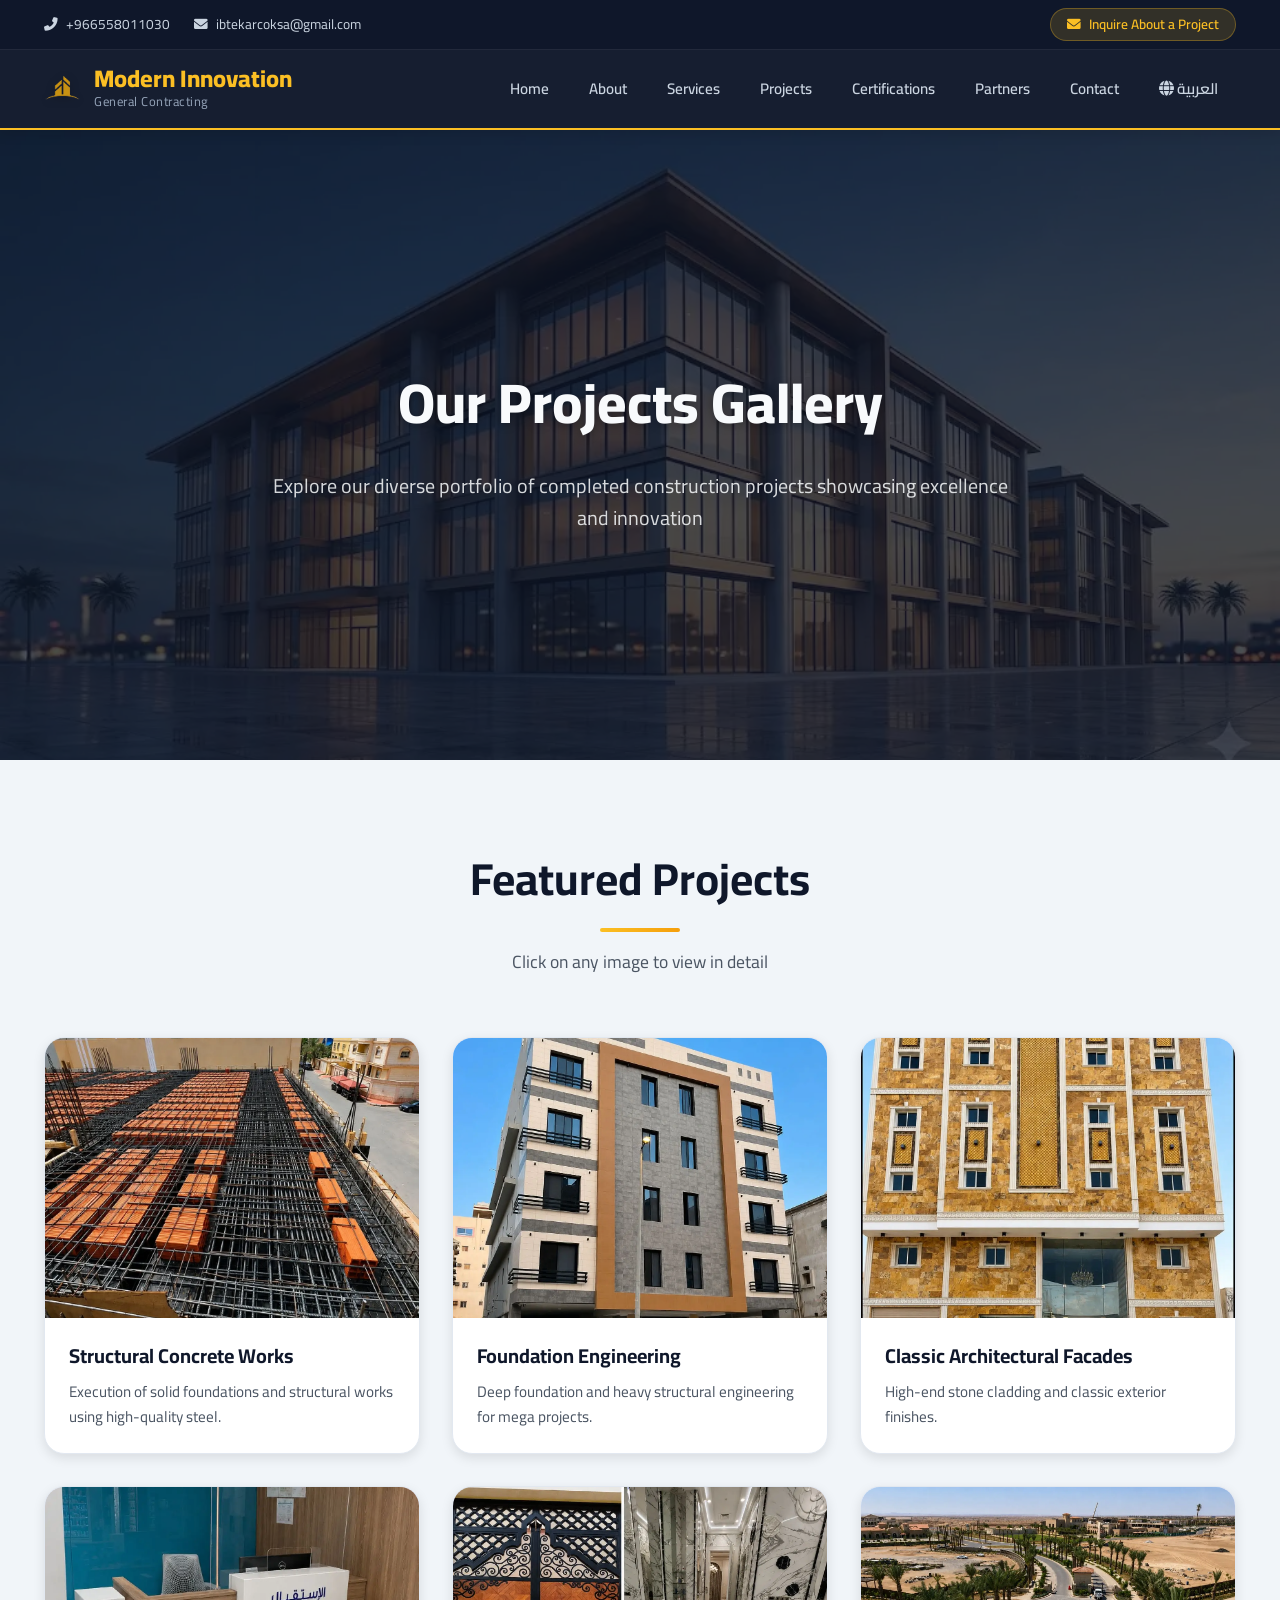
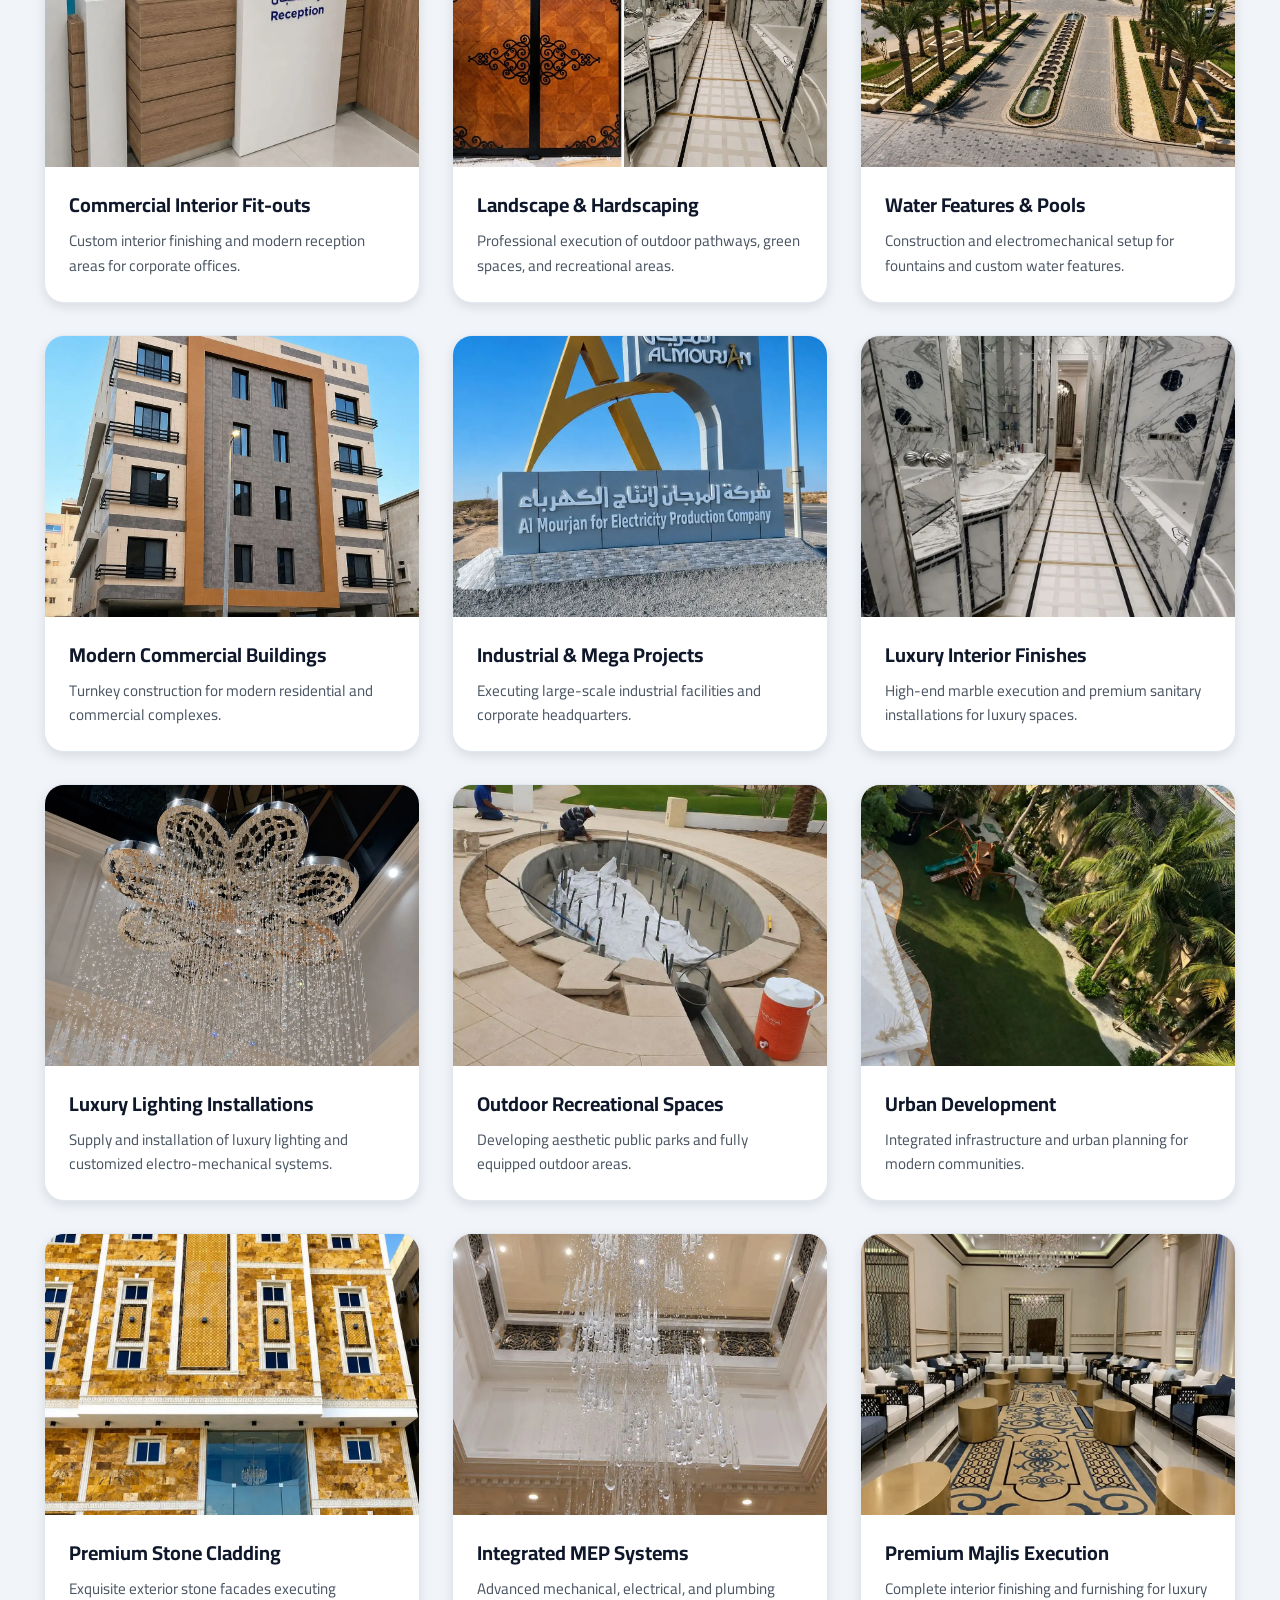
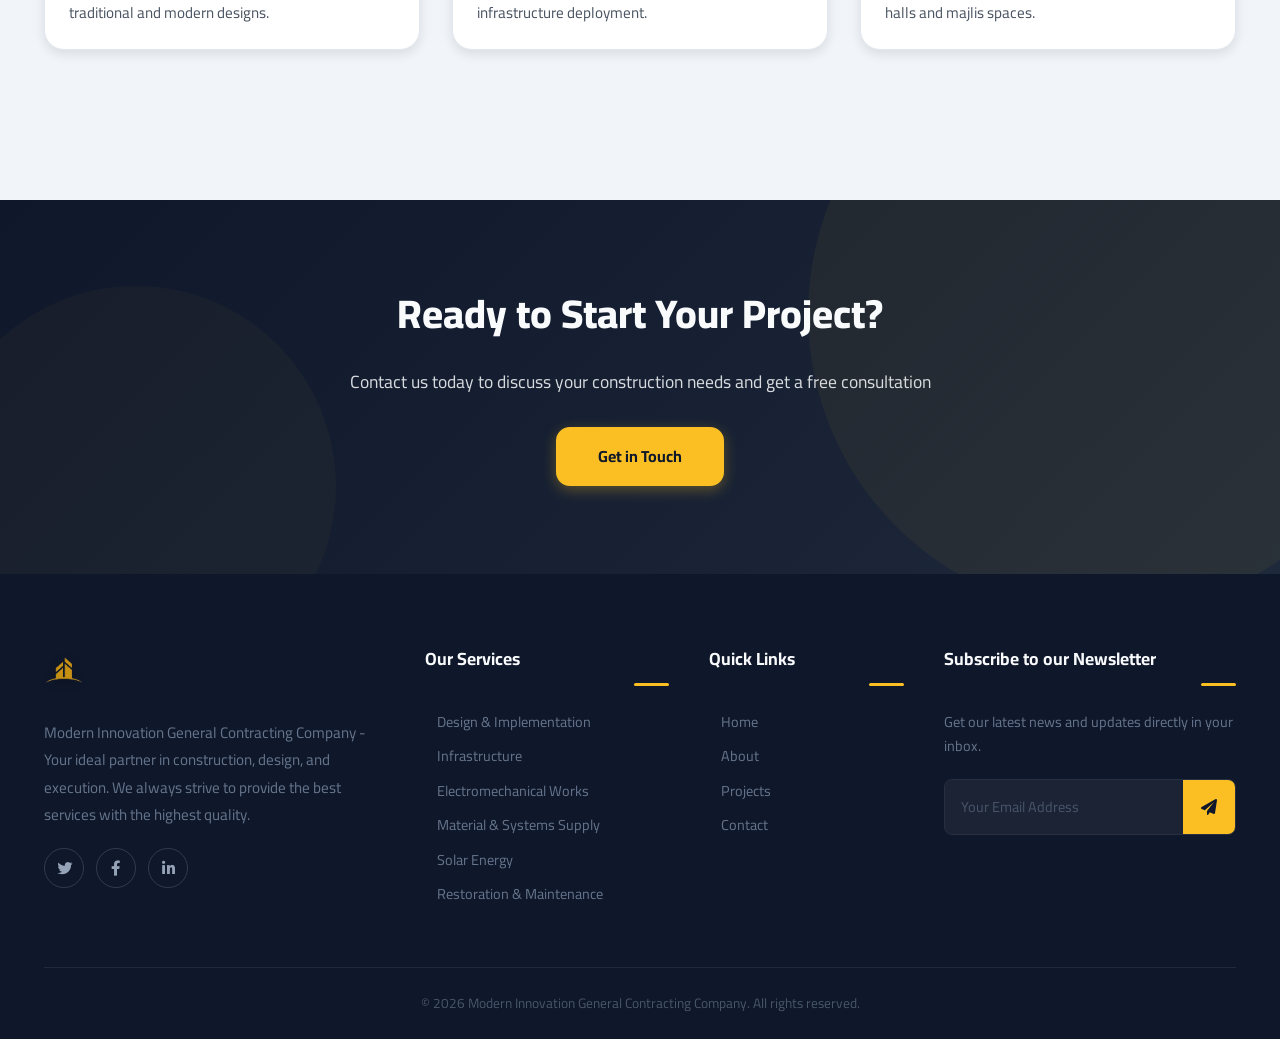
==== projects.html @ 39d802a5 "Adding new page and fixing some problems" ====
<!DOCTYPE html>
<html lang="en" dir="ltr">
<head>
    <meta charset="UTF-8">
    <meta name="viewport" content="width=device-width, initial-scale=1.0">
    <title data-i18n="projects_title">Our Projects | Modern Innovation General Contracting Company</title>
    <meta name="description" content="Explore our portfolio of completed construction projects - infrastructure, electromechanical systems, solar energy installations, and restoration work.">
    <meta name="keywords" data-i18n="projects_keywords" content="construction projects, portfolio, infrastructure projects, electromechanical works, solar installations, maintenance projects">
    
    <!-- Open Graph / Facebook -->
    <meta property="og:type" content="website">
    <meta property="og:url" content="https://innovation-sa.com/projects.html">
    <meta property="og:title" data-i18n="projects_title" content="Our Projects | Modern Innovation General Contracting Company">
    <meta property="og:description" content="Explore our portfolio of completed construction projects">
    <meta property="og:image" content="https://innovation-sa.com/Imgs/Logo.webp">

    <!-- Twitter -->
    <meta property="twitter:card" content="summary_large_image">
    <meta property="twitter:url" content="https://innovation-sa.com/projects.html">
    <meta property="twitter:title" data-i18n="projects_title" content="Our Projects | Modern Innovation General Contracting Company">
    <meta property="twitter:description" content="Explore our portfolio of completed construction projects">
    <meta property="twitter:image" content="https://innovation-sa.com/Imgs/Logo.webp">
    
    <link rel="stylesheet" href="https://cdnjs.cloudflare.com/ajax/libs/font-awesome/6.4.0/css/all.min.css" media="print" onload="this.media='all'">
    <!-- Google Fonts: Cairo -->
    <link rel="preconnect" href="https://fonts.googleapis.com">
    <link rel="preconnect" href="https://fonts.gstatic.com" crossorigin>

    <link rel="stylesheet" href="https://fonts.googleapis.com/css2?family=Cairo:wght@300;400;600;700;800;900&display=swap" media="print" onload="this.media='all'">
    <noscript><link rel="stylesheet" href="https://fonts.googleapis.com/css2?family=Cairo:wght@300;400;600;700;800;900&display=swap"></noscript>

    <link rel="preload" href="style.css" as="style">
    <link rel="stylesheet" href="style.css">

    <link rel="stylesheet" href="https://cdnjs.cloudflare.com/ajax/libs/font-awesome/6.0.0/css/all.min.css" media="print" onload="this.media='all'">
    <noscript><link rel="stylesheet" href="https://cdnjs.cloudflare.com/ajax/libs/font-awesome/6.0.0/css/all.min.css"></noscript>
</head>
<body>

    <!-- Skip to main content link -->
    <a href="#projects-gallery" class="skip-link">Skip to main content</a>

    <!-- Top Utility Bar -->
    <div class="top-bar">
        <div class="container">
            <div class="top-bar-content">
                <div class="top-bar-contact">
                    <a href="tel:+966558011030"><i class="fas fa-phone-alt"></i> <span data-i18n="phone_num">+966558011030</span></a>
                    <a href="mailto:ibtekarcoksa@gmail.com"><i class="fas fa-envelope"></i> <span data-i18n="email_addr">ibtekarcoksa@gmail.com</span></a>
                </div>
                <div class="top-bar-cta">
                    <a href="#contact"><i class="fas fa-envelope"></i> <span data-i18n="projects_inquire">Inquire About a Project</span></a>
                </div>
            </div>
        </div>
    </div>

    <!-- Main Navbar -->
    <header class="navbar" id="mainNav" role="banner">
        <div class="container">
            <div class="logo">
                <a href="index.html">
                    <img src="Imgs/Logo.webp" alt="Modern Innovation General Contracting Company Logo" class="logo-img">
                    <div class="logo-text">
                        <h2 data-i18n="logo_h2">Modern Innovation</h2>
                        <span data-i18n="logo_span">General Contracting</span>
                    </div>
                </a>
            </div>
            <nav class="nav-links" role="navigation" aria-label="Main navigation">
                <a href="index.html" data-i18n="nav_home">Home</a>
                <a href="index.html#about" data-i18n="nav_about">About</a>
                <a href="index.html#services" data-i18n="nav_services">Services</a>
                <a href="projects.html" class="active" data-i18n="nav_projects">Projects</a>
                <a href="index.html#licenses" data-i18n="nav_certs">Certifications</a>
                <a href="index.html#partners" data-i18n="nav_partners">Partners</a>
                <a href="index.html#contact" data-i18n="nav_contact">Contact</a>
                <a href="#" class="lang-switch" id="langToggle" aria-label="Switch language"><i class="fas fa-globe"></i> <span data-i18n="lang_text">العربية</span></a>
            </nav>
            <button class="mobile-menu-btn" aria-label="Toggle menu"><i class="fas fa-bars"></i></button>
        </div>
    </header>

    <main>
        <!-- Page Hero Section -->
        <section class="projects-hero">
            <div class="projects-hero-overlay"></div>
            <div class="projects-hero-content">
                <h1 data-i18n="projects_hero_h1">Our Projects Gallery</h1>
                <p data-i18n="projects_hero_p">Explore our diverse portfolio of completed construction projects showcasing excellence and innovation</p>
            </div>
        </section>

        <!-- Projects Gallery Section -->
        <section id="projects-gallery" class="projects-section section-padding">
            <div class="container">
                <div class="section-header">
                    <h2 class="section-title" data-i18n="projects_gallery_h2">Featured Projects</h2>
                    <p class="section-subtitle" data-i18n="projects_gallery_p">Click on any image to view in detail</p>
                </div>

                <!-- Projects Grid -->
                <div class="projects-gallery-grid">
                    <div class="project-card" data-project-id="1">
                        <div class="project-image-wrapper">
                            <img src="new page images/IMG-20260509-WA0007.webp" alt="Construction Project - Modern Innovation" class="gallery-image" loading="lazy">
                            <div class="project-overlay">
                                <button class="project-view-btn" aria-label="View project image" data-i18n="projects_view">
                                    <i class="fas fa-search-plus"></i> <span data-i18n="projects_view_text">View</span>
                                </button>
                            </div>
                        </div>
                        <div class="project-info">
                            <h3 data-i18n="project_1_title">Structural Concrete Works</h3>
                            <p data-i18n="project_1_desc">Execution of solid foundations and structural works using high-quality steel.</p>
                        </div>
                    </div>

                    <div class="project-card" data-project-id="2">
                        <div class="project-image-wrapper">
                            <img src="new page images/IMG-20260509-WA0012.webp" alt="Construction Project - Modern Innovation" class="gallery-image" loading="lazy">
                            <div class="project-overlay">
                                <button class="project-view-btn" aria-label="View project image" data-i18n="projects_view">
                                    <i class="fas fa-search-plus"></i> <span data-i18n="projects_view_text">View</span>
                                </button>
                            </div>
                        </div>
                        <div class="project-info">
                            <h3 data-i18n="project_2_title">Foundation Engineering</h3>
                            <p data-i18n="project_2_desc">Deep foundation and heavy structural engineering for mega projects.</p>
                        </div>
                    </div>

                    <div class="project-card" data-project-id="3">
                        <div class="project-image-wrapper">
                            <img src="new page images/IMG-20260509-WA0023.webp" alt="Construction Project - Modern Innovation" class="gallery-image" loading="lazy">
                            <div class="project-overlay">
                                <button class="project-view-btn" aria-label="View project image" data-i18n="projects_view">
                                    <i class="fas fa-search-plus"></i> <span data-i18n="projects_view_text">View</span>
                                </button>
                            </div>
                        </div>
                        <div class="project-info">
                            <h3 data-i18n="project_3_title">Classic Architectural Facades</h3>
                            <p data-i18n="project_3_desc">High-end stone cladding and classic exterior finishes.</p>
                        </div>
                    </div>

                    <div class="project-card" data-project-id="4">
                        <div class="project-image-wrapper">
                            <img src="new page images/IMG-20260509-WA0037.webp" alt="Construction Project - Modern Innovation" class="gallery-image" loading="lazy">
                            <div class="project-overlay">
                                <button class="project-view-btn" aria-label="View project image" data-i18n="projects_view">
                                    <i class="fas fa-search-plus"></i> <span data-i18n="projects_view_text">View</span>
                                </button>
                            </div>
                        </div>
                        <div class="project-info">
                            <h3 data-i18n="project_4_title">Commercial Interior Fit-outs</h3>
                            <p data-i18n="project_4_desc">Custom interior finishing and modern reception areas for corporate offices.</p>
                        </div>
                    </div>

                    <div class="project-card" data-project-id="5">
                        <div class="project-image-wrapper">
                            <img src="new page images/IMG-20260509-WA0045.webp" alt="Construction Project - Modern Innovation" class="gallery-image" loading="lazy">
                            <div class="project-overlay">
                                <button class="project-view-btn" aria-label="View project image" data-i18n="projects_view">
                                    <i class="fas fa-search-plus"></i> <span data-i18n="projects_view_text">View</span>
                                </button>
                            </div>
                        </div>
                        <div class="project-info">
                            <h3 data-i18n="project_5_title">Landscape & Hardscaping</h3>
                            <p data-i18n="project_5_desc">Professional execution of outdoor pathways, green spaces, and recreational areas.</p>
                        </div>
                    </div>

                    <div class="project-card" data-project-id="6">
                        <div class="project-image-wrapper">
                            <img src="new page images/IMG-20260509-WA0046.webp" alt="Construction Project - Modern Innovation" class="gallery-image" loading="lazy">
                            <div class="project-overlay">
                                <button class="project-view-btn" aria-label="View project image" data-i18n="projects_view">
                                    <i class="fas fa-search-plus"></i> <span data-i18n="projects_view_text">View</span>
                                </button>
                            </div>
                        </div>
                        <div class="project-info">
                            <h3 data-i18n="project_6_title">Water Features & Pools</h3>
                            <p data-i18n="project_6_desc">Construction and electromechanical setup for fountains and custom water features.</p>
                        </div>
                    </div>

                    <div class="project-card" data-project-id="7">
                        <div class="project-image-wrapper">
                            <img src="new page images/IMG-20260509-WA0049.webp" alt="Construction Project - Modern Innovation" class="gallery-image" loading="lazy">
                            <div class="project-overlay">
                                <button class="project-view-btn" aria-label="View project image" data-i18n="projects_view">
                                    <i class="fas fa-search-plus"></i> <span data-i18n="projects_view_text">View</span>
                                </button>
                            </div>
                        </div>
                        <div class="project-info">
                            <h3 data-i18n="project_7_title">Modern Commercial Buildings</h3>
                            <p data-i18n="project_7_desc">Turnkey construction for modern residential and commercial complexes.</p>
                        </div>
                    </div>

                    <div class="project-card" data-project-id="8">
                        <div class="project-image-wrapper">
                            <img src="new page images/IMG-20260509-WA0051.webp" alt="Construction Project - Modern Innovation" class="gallery-image" loading="lazy">
                            <div class="project-overlay">
                                <button class="project-view-btn" aria-label="View project image" data-i18n="projects_view">
                                    <i class="fas fa-search-plus"></i> <span data-i18n="projects_view_text">View</span>
                                </button>
                            </div>
                        </div>
                        <div class="project-info">
                            <h3 data-i18n="project_8_title">Industrial & Mega Projects</h3>
                            <p data-i18n="project_8_desc">Executing large-scale industrial facilities and corporate headquarters.</p>
                        </div>
                    </div>

                    <div class="project-card" data-project-id="9">
                        <div class="project-image-wrapper">
                            <img src="new page images/IMG-20260509-WA0052.webp" alt="Construction Project - Modern Innovation" class="gallery-image" loading="lazy">
                            <div class="project-overlay">
                                <button class="project-view-btn" aria-label="View project image" data-i18n="projects_view">
                                    <i class="fas fa-search-plus"></i> <span data-i18n="projects_view_text">View</span>
                                </button>
                            </div>
                        </div>
                        <div class="project-info">
                            <h3 data-i18n="project_9_title">Luxury Interior Finishes</h3>
                            <p data-i18n="project_9_desc">High-end marble execution and premium sanitary installations for luxury spaces.</p>
                        </div>
                    </div>

                    <div class="project-card" data-project-id="10">
                        <div class="project-image-wrapper">
                            <img src="new page images/IMG-20260509-WA0061.webp" alt="Construction Project - Modern Innovation" class="gallery-image" loading="lazy">
                            <div class="project-overlay">
                                <button class="project-view-btn" aria-label="View project image" data-i18n="projects_view">
                                    <i class="fas fa-search-plus"></i> <span data-i18n="projects_view_text">View</span>
                                </button>
                            </div>
                        </div>
                        <div class="project-info">
                            <h3 data-i18n="project_10_title">Luxury Lighting Installations</h3>
                            <p data-i18n="project_10_desc">Supply and installation of luxury lighting and customized electro-mechanical systems.</p>
                        </div>
                    </div>

                    <div class="project-card" data-project-id="11">
                        <div class="project-image-wrapper">
                            <img src="new page images/IMG-20260509-WA0069.webp" alt="Construction Project - Modern Innovation" class="gallery-image" loading="lazy">
                            <div class="project-overlay">
                                <button class="project-view-btn" aria-label="View project image" data-i18n="projects_view">
                                    <i class="fas fa-search-plus"></i> <span data-i18n="projects_view_text">View</span>
                                </button>
                            </div>
                        </div>
                        <div class="project-info">
                            <h3 data-i18n="project_11_title">Outdoor Recreational Spaces</h3>
                            <p data-i18n="project_11_desc">Developing aesthetic public parks and fully equipped outdoor areas.</p>
                        </div>
                    </div>

                    <div class="project-card" data-project-id="12">
                        <div class="project-image-wrapper">
                            <img src="new page images/IMG-20260509-WA0072.webp" alt="Construction Project - Modern Innovation" class="gallery-image" loading="lazy">
                            <div class="project-overlay">
                                <button class="project-view-btn" aria-label="View project image" data-i18n="projects_view">
                                    <i class="fas fa-search-plus"></i> <span data-i18n="projects_view_text">View</span>
                                </button>
                            </div>
                        </div>
                        <div class="project-info">
                            <h3 data-i18n="project_12_title">Urban Development</h3>
                            <p data-i18n="project_12_desc">Integrated infrastructure and urban planning for modern communities.</p>
                        </div>
                    </div>

                    <div class="project-card" data-project-id="13">
                        <div class="project-image-wrapper">
                            <img src="new page images/IMG-20260509-WA0077.webp" alt="Construction Project - Modern Innovation" class="gallery-image" loading="lazy">
                            <div class="project-overlay">
                                <button class="project-view-btn" aria-label="View project image" data-i18n="projects_view">
                                    <i class="fas fa-search-plus"></i> <span data-i18n="projects_view_text">View</span>
                                </button>
                            </div>
                        </div>
                        <div class="project-info">
                            <h3 data-i18n="project_13_title">Premium Stone Cladding</h3>
                            <p data-i18n="project_13_desc">Exquisite exterior stone facades executing traditional and modern designs.</p>
                        </div>
                    </div>

                    <div class="project-card" data-project-id="14">
                        <div class="project-image-wrapper">
                            <img src="new page images/IMG-20260509-WA0078.webp" alt="Construction Project - Modern Innovation" class="gallery-image" loading="lazy">
                            <div class="project-overlay">
                                <button class="project-view-btn" aria-label="View project image" data-i18n="projects_view">
                                    <i class="fas fa-search-plus"></i> <span data-i18n="projects_view_text">View</span>
                                </button>
                            </div>
                        </div>
                        <div class="project-info">
                            <h3 data-i18n="project_14_title">Integrated MEP Systems</h3>
                            <p data-i18n="project_14_desc">Advanced mechanical, electrical, and plumbing infrastructure deployment.</p>
                        </div>
                    </div>

                    <div class="project-card" data-project-id="15">
                        <div class="project-image-wrapper">
                            <img src="new page images/IMG-20260509-WA0080.webp" alt="Construction Project - Modern Innovation" class="gallery-image" loading="lazy">
                            <div class="project-overlay">
                                <button class="project-view-btn" aria-label="View project image" data-i18n="projects_view">
                                    <i class="fas fa-search-plus"></i> <span data-i18n="projects_view_text">View</span>
                                </button>
                            </div>
                        </div>
                        <div class="project-info">
                            <h3 data-i18n="project_15_title">Premium Majlis Execution</h3>
                            <p data-i18n="project_15_desc">Complete interior finishing and furnishing for luxury halls and majlis spaces.</p>
                        </div>
                    </div>
                </div>
            </div>
        </section>

        <!-- CTA Section -->
        <section class="projects-cta section-padding">
            <div class="container">
                <div class="cta-content">
                    <h2 data-i18n="projects_cta_h2">Ready to Start Your Project?</h2>
                    <p data-i18n="projects_cta_p">Contact us today to discuss your construction needs and get a free consultation</p>
                    <a href="index.html#contact" class="btn btn-primary" data-i18n="projects_cta_btn">Get in Touch</a>
                </div>
            </div>
        </section>
    </main>

    <!-- Footer -->
    <footer class="main-footer" role="contentinfo">
        <div class="container">
            <div class="footer-grid">
                <div class="footer-brand">
                    <div class="footer-logo">
                        <img src="Imgs/Logo.webp" alt="Modern Innovation General Contracting Company Logo" class="footer-logo-img">
                    </div>
                    <p data-i18n="foot_p1">Modern Innovation General Contracting Company - Your ideal partner in construction, design, and execution. We always strive to provide the best services with the highest quality.</p>
                    <div class="footer-social">
                        <a href="#" aria-label="Twitter"><i class="fab fa-twitter"></i></a>
                        <a href="#" aria-label="Facebook"><i class="fab fa-facebook-f"></i></a>
                        <a href="#" aria-label="LinkedIn"><i class="fab fa-linkedin-in"></i></a>
                    </div>
                </div>
                <div class="footer-links-col">
                    <h2 data-i18n="foot_h4_serv">Our Services</h2>
                    <ul>
                        <li><a href="index.html#services" data-i18n="foot_serv_1">Design & Implementation</a></li>
                        <li><a href="index.html#services" data-i18n="foot_serv_2">Infrastructure</a></li>
                        <li><a href="index.html#services" data-i18n="foot_serv_3">Electromechanical Works</a></li>
                        <li><a href="index.html#services" data-i18n="foot_serv_4">Material & Systems Supply</a></li>
                        <li><a href="index.html#services" data-i18n="foot_serv_5">Solar Energy</a></li>
                        <li><a href="index.html#services" data-i18n="foot_serv_6">Restoration & Maintenance</a></li>
                    </ul>
                </div>
                <div class="footer-links-col">
                    <h2 data-i18n="foot_h4_quick">Quick Links</h2>
                    <ul>
                        <li><a href="index.html" data-i18n="nav_home">Home</a></li>
                        <li><a href="index.html#about" data-i18n="nav_about">About</a></li>
                        <li><a href="projects.html" data-i18n="nav_projects">Projects</a></li>
                        <li><a href="index.html#contact" data-i18n="nav_contact">Contact</a></li>
                    </ul>
                </div>
                <div class="footer-newsletter">
                    <h2 data-i18n="foot_news_h4">Subscribe to our Newsletter</h2>
                    <p data-i18n="foot_news_p">Get our latest news and updates directly in your inbox.</p>
                    <form class="newsletter-form" onsubmit="event.preventDefault();">
                        <input type="email" placeholder="Your Email Address" required data-i18n-placeholder="foot_news_ph">
                        <button type="submit" aria-label="Subscribe to newsletter" data-i18n-aria-label="aria_newsletter"><i class="fas fa-paper-plane"></i></button>
                    </form>
                </div>
            </div>
            <div class="footer-bottom">
                <p data-i18n="foot_bot">© 2026 Modern Innovation General Contracting Company. All rights reserved.</p>
            </div>
        </div>
    </footer>

    <!-- Projects Lightbox Modal -->
    <div class="projects-lightbox" id="projectsLightbox" role="dialog" aria-labelledby="lightboxTitle" aria-hidden="true">
        <div class="lightbox-overlay"></div>
        <div class="lightbox-content">
            <button class="lightbox-close" aria-label="Close image lightbox"><i class="fas fa-times"></i></button>
            <div class="lightbox-image-wrapper">
                <img src="" alt="" id="lightboxImage">
            </div>
            <div class="lightbox-info">
                <h3 id="lightboxTitle"></h3>
                <p id="lightboxDesc"></p>
            </div>
            <div class="lightbox-nav">
                <button class="lightbox-prev" aria-label="Previous image"><i class="fas fa-chevron-left"></i></button>
                <span class="lightbox-counter"><span id="currentImageNum">1</span> / <span id="totalImages">15</span></span>
                <button class="lightbox-next" aria-label="Next image"><i class="fas fa-chevron-right"></i></button>
            </div>
        </div>
    </div>

    <!-- Scripts -->
    <script src="translations.js" defer></script>
    <script src="script.js" defer></script>
    <script>
        // Projects Lightbox Functionality
        class ProjectsLightbox {
            constructor() {
                this.lightbox = document.getElementById('projectsLightbox');
                this.closeBtn = this.lightbox.querySelector('.lightbox-close');
                this.overlay = this.lightbox.querySelector('.lightbox-overlay');
                this.prevBtn = this.lightbox.querySelector('.lightbox-prev');
                this.nextBtn = this.lightbox.querySelector('.lightbox-next');
                this.lightboxImage = document.getElementById('lightboxImage');
                this.lightboxTitle = document.getElementById('lightboxTitle');
                this.lightboxDesc = document.getElementById('lightboxDesc');
                this.currentImageNum = document.getElementById('currentImageNum');
                this.totalImages = document.getElementById('totalImages');
                this.projectCards = document.querySelectorAll('.project-card');
                
                this.currentIndex = 0;
                this.images = [];
                
                this.init();
            }

            init() {
                // Extract image data from project cards
                this.projectCards.forEach((card, index) => {
                    const img = card.querySelector('.gallery-image');
                    const title = card.querySelector('.project-info h3');
                    const desc = card.querySelector('.project-info p');
                    
                    this.images.push({
                        src: img.src,
                        alt: img.alt,
                        titleEl: title,
                        descEl: desc
                    });

                    // Add click event to image button
                    const viewBtn = card.querySelector('.project-view-btn');
                    viewBtn.addEventListener('click', () => this.openLightbox(index));
                });

                // Update total images count
                this.totalImages.textContent = this.images.length;

                // Event listeners
                this.closeBtn.addEventListener('click', () => this.closeLightbox());
                this.overlay.addEventListener('click', () => this.closeLightbox());
                this.prevBtn.addEventListener('click', () => this.previousImage());
                this.nextBtn.addEventListener('click', () => this.nextImage());

                // Keyboard navigation
                document.addEventListener('keydown', (e) => {
                    if (this.lightbox.getAttribute('aria-hidden') === 'false') {
                        if (e.key === 'ArrowLeft') this.previousImage();
                        if (e.key === 'ArrowRight') this.nextImage();
                        if (e.key === 'Escape') this.closeLightbox();
                    }
                });
            }

            openLightbox(index) {
                this.currentIndex = index;
                this.displayImage();
                this.lightbox.setAttribute('aria-hidden', 'false');
                document.body.style.overflow = 'hidden';
                this.lightbox.classList.add('active');
            }

            closeLightbox() {
                this.lightbox.setAttribute('aria-hidden', 'true');
                document.body.style.overflow = '';
                this.lightbox.classList.remove('active');
            }

            displayImage() {
                const image = this.images[this.currentIndex];
                this.lightboxImage.src = image.src;
                this.lightboxImage.alt = image.alt;
                this.lightboxTitle.textContent = image.titleEl ? image.titleEl.textContent : 'Project';
                this.lightboxDesc.textContent = image.descEl ? image.descEl.textContent : '';
                this.currentImageNum.textContent = this.currentIndex + 1;
            }

            nextImage() {
                this.currentIndex = (this.currentIndex + 1) % this.images.length;
                this.displayImage();
            }

            previousImage() {
                this.currentIndex = (this.currentIndex - 1 + this.images.length) % this.images.length;
                this.displayImage();
            }
        }

        // Initialize lightbox when DOM is ready
        document.addEventListener('DOMContentLoaded', () => {
            new ProjectsLightbox();
        });
    </script>
</body>
</html>
---- style.css ----
/* ============================================
   VARIABLES & DESIGN TOKENS
   ============================================ */
:root {
    --primary-color: #0f172a;
    --primary-light: #1e293b;
    --primary-mid: #162040;
    --accent-color: #fbbf24;
    --accent-dark: #f59e0b;
    --accent-glow: rgba(251, 191, 36, 0.3);
    --text-dark: #334155;
    --text-light: #f8fafc;
    --text-muted: #4b5563;
    --bg-light: #f1f5f9;
    --bg-white: #ffffff;
    --border-color: #e2e8f0;
    --shadow-sm: 0 1px 3px rgba(0,0,0,0.08);
    --shadow-md: 0 4px 12px rgba(0,0,0,0.1);
    --shadow-lg: 0 12px 30px rgba(0,0,0,0.12);
    --shadow-xl: 0 20px 50px rgba(0,0,0,0.15);
    --transition: all 0.2s cubic-bezier(0.4, 0, 0.2, 1);
    --radius-sm: 8px;
    --radius-md: 14px;
    --radius-lg: 20px;
    --radius-full: 50%;
}

/* ============================================
   ACCESSIBILITY
   ============================================ */
.skip-link {
    position: absolute;
    top: -40px;
    left: 6px;
    background: var(--primary-color);
    color: var(--text-light);
    padding: 8px 16px;
    text-decoration: none;
    border-radius: var(--radius-sm);
    z-index: 1000;
    font-weight: 600;
    transition: var(--transition);
}

.skip-link:focus {
    top: 6px;
    outline: 2px solid var(--accent-color);
    outline-offset: 2px;
}

/* ============================================
   ANIMATIONS
   ============================================ */
@keyframes fadeInDown {
    from { opacity: 0; transform: translateY(-25px); }
    to { opacity: 1; transform: translateY(0); }
}
@keyframes fadeInUp {
    from { opacity: 0; transform: translateY(30px); }
    to { opacity: 1; transform: translateY(0); }
}
@keyframes fadeIn {
    from { opacity: 0; }
    to { opacity: 1; }
}
@keyframes slideInRight {
    from { opacity: 0; transform: translateX(-30px); }
    to { opacity: 1; transform: translateX(0); }
}
@keyframes scaleIn {
    from { opacity: 0; transform: scale(0.9); }
    to { opacity: 1; transform: scale(1); }
}
@keyframes shimmer {
    0% { background-position: -200% 0; }
    100% { background-position: 200% 0; }
}
@keyframes float {
    0%, 100% { transform: translateY(0px); }
    50% { transform: translateY(-8px); }
}

/* ============================================
   RESET & BASE
   ============================================ */
* {
    margin: 0;
    padding: 0;
    box-sizing: border-box;
    font-family: 'Cairo binding', 'Cairo', 'Segoe UI', Tahoma, sans-serif;
}

html {
    scroll-behavior: smooth;
}

body {
    background-color: var(--bg-light);
    color: var(--text-dark);
    overflow-x: hidden;
    line-height: 1.7;
}

.container {
    max-width: 1240px;
    margin: 0 auto;
    padding: 0 24px;
}

img	{
    max-width:     100%;
    height: auto;
    display: block;
}

.visually-hidden {
    position: absolute;
    width: 1px;
    height: 1px;
    padding: 0;
    margin: -1px;
    overflow: hidden;
    clip: rect(0, 0, 0, 0);
    white-space: nowrap;
    border: 0;
}

main {
    display: block;
    width: 100%;
}

/* ============================================
   TOP UTILITY BAR
   ============================================ */
.top-bar {
    background: var(--primary-color);
    color: var(--text-light);
    padding: 8px 0;
    font-size: 0.85rem;
    border-bottom: 1px solid rgba(255,255,255,0.08);
    position: relative;
    z-index: 1001;
}

.top-bar-content {
    display: flex;
    justify-content: space-between;
    align-items: center;
}

.top-bar-contact {
    display: flex;
    gap: 24px;
}

[dir="rtl"] .top-bar-contact {
    flex-direction: row-reverse;
}

.top-bar-contact a,
.top-bar-cta a {
    color: #cbd5e1;
    text-decoration: none;
    transition: var(--transition);
    display: flex;
    align-items: center;
    gap: 8px;
}

.top-bar-contact a:hover,
.top-bar-cta a:hover {
    color: var(--accent-color);
}

.top-bar-cta a {
    background: rgba(251, 191, 36, 0.15);
    padding: 4px 16px;
    border-radius: 20px;
    border: 1px solid rgba(251, 191, 36, 0.3);
    font-weight: 600;
    color: var(--accent-color);
}

.top-bar-cta a:hover {
    background: rgba(251, 191, 36, 0.25);
}

/* ============================================
   NAVBAR
   ============================================ */
.navbar {
    background-color: rgba(15, 23, 42, 0.97);
    backdrop-filter: blur(16px);
    -webkit-backdrop-filter: blur(16px);
    color: var(--text-light);
    padding: 0.8rem 0;
    position: sticky;
    top: 0;
    z-index: 1000;
    box-shadow: var(--shadow-md);
    transition: var(--transition);
    border-bottom: 2px solid var(--accent-color);
}

.navbar.scrolled {
    padding: 0.5rem 0;
    box-shadow: var(--shadow-lg);
}

.navbar .container {
    display: flex;
    justify-content: space-between;
    align-items: center;
}

.logo a {
    text-decoration: none;
    color: var(--text-light);
    display: flex;
    align-items: center;
    gap: 12px;
}

.logo-img {
    height: 52px;
    width: auto;
    transition: var(--transition);
    filter: drop-shadow(0 2px 4px rgba(0,0,0,0.3));
}

.logo:hover .logo-img {
    transform: scale(1.05);
}

.logo-text {
    display: flex;
    flex-direction: column;
}

.logo h2 {
    color: var(--accent-color);
    font-size: 1.5rem;
    font-weight: 800;
    margin-bottom: -2px;
    line-height: 1.2;
    transition: var(--transition);
}

.logo span {
    font-size: 0.8rem;
    letter-spacing: 0.5px;
    color: #94a3b8;
    font-weight: 400;
}

.nav-links {
    display: flex;
    gap: 4px;
    align-items: center;
}

.nav-links a {
    color: #cbd5e1;
    text-decoration: none;
    padding: 10px 18px;
    border-radius: var(--radius-sm);
    transition: var(--transition);
    font-weight: 600;
    font-size: 0.95rem;
    position: relative;
}

.nav-links a::after {
    content: '';
    position: absolute;
    bottom: 2px;
    left: 50%;
    width: 0;
    height: 3px;
    background: var(--accent-color);
    transition: var(--transition);
    transform: translateX(-50%);
    border-radius: 3px;
}

[dir="rtl"] :root {
    --dir-factor: -1;
}

:root {
    --dir-factor: 1;
}

.nav-links a:hover,
.nav-links a.active {
    color: var(--accent-color);
}

.nav-links a:hover::after,
.nav-links a.active::after {
    width: 60%;
}

.nav-links a:focus,
.nav-links a:focus-visible {
    outline: 2px solid var(--accent-color);
    outline-offset: 2px;
    color: var(--accent-color);
}

.nav-links a:focus::after,
.nav-links a:focus-visible::after {
    width: 60%;
}

.mobile-menu-btn {
    display: none;
    background: none;
    border: none;
    color: var(--text-light);
    font-size: 1.5rem;
    cursor: pointer;
    transition: var(--transition);
    padding: 8px;
    border-radius: var(--radius-sm);
}

.mobile-menu-btn:hover {
    color: var(--accent-color);
    background: rgba(251, 191, 36, 0.1);
}

/* ============================================
   HERO SECTION
   ============================================ */
.hero {
    position: relative;
    background: linear-gradient(
        135deg,
        rgba(15, 23, 42, 0.92) 0%,
        rgba(15, 23, 42, 0.75) 50%,
        rgba(15, 23, 42, 0.85) 100%
    ),
    url('Imgs/heroImage.webp') center center/cover no-repeat;
    min-height: 85vh;
    display: flex;
    align-items: center;
    color: var(--text-light);
    overflow: hidden;
}

.hero-overlay {
    position: absolute;
    inset: 0;
    background: linear-gradient(
        180deg,
        transparent 0%,
        rgba(15, 23, 42, 0.3) 100%
    );
    z-index: 1;
}

.hero-diagonal {
    position: absolute;
    bottom: -2px;
    inset-inline: 0;
    height: 120px;
    background: var(--bg-light);
    clip-path: polygon(0 60%, 100% 0, 100% 100%, 0 100%);
    z-index: 2;
}

[dir="rtl"] .hero-diagonal {
    clip-path: polygon(0 0, 100% 60%, 100% 100%, 0 100%);
}

.hero-content {
    position: relative;
    z-index: 10;
    max-width: 700px;
    padding: 0 40px;
    animation: fadeInUp 0.5s ease-out;
}

.hero-subtitle {
    font-size: 1.1rem;
    text-transform: uppercase;
    letter-spacing: 3px;
    color: var(--accent-color);
    margin-bottom: 12px;
    font-weight: 600;
    display: flex;
    align-items: center;
    gap: 12px;
}

.hero-subtitle::before {
    content: '';
    display: inline-block;
    width: 40px;
    height: 2px;
    background: var(--accent-color);
}

.hero h1 {
    font-size: 3.5rem;
    font-weight: 900;
    line-height: 1.15;
    margin-bottom: 1.2rem;
    color: var(--text-light);
    text-shadow: 0 4px 20px rgba(0,0,0,0.4);
}

.hero h1 span {
    color: var(--accent-color);
    display: block;
}

.hero-desc {
    font-size: 1.15rem;
    color: #cbd5e1;
    margin-bottom: 2.5rem;
    line-height: 1.8;
    max-width: 550px;
}

.btn {
    padding: 14px 36px;
    border: none;
    border-radius: var(--radius-sm);
    cursor: pointer;
    font-size: 1.05rem;
    text-decoration: none;
    font-weight: 700;
    transition: var(--transition);
    display: inline-flex;
    align-items: center;
    gap: 8px;
    position: relative;
    overflow: hidden;
    font-family: inherit;
}

.btn-hero {
    background: transparent;
    color: var(--text-light);
    border: 2px solid var(--text-light);
    padding: 16px 42px;
    font-size: 1.1rem;
    border-radius: var(--radius-sm);
    letter-spacing: 0.5px;
}

.btn-hero:hover {
    background: var(--accent-color);
    border-color: var(--accent-color);
    color: var(--primary-color);
    transform: translateY(-3px);
    box-shadow: 0 8px 25px var(--accent-glow);
}

.btn-primary {
    background: var(--accent-color);
    color: var(--primary-color);
    box-shadow: 0 4px 14px var(--accent-glow);
}

.btn-primary:hover {
    background: var(--accent-dark);
    transform: translateY(-3px);
    box-shadow: 0 8px 25px var(--accent-glow);
}

.btn:focus,
.btn:focus-visible {
    outline: 2px solid var(--accent-color);
    outline-offset: 2px;
    box-shadow: 0 0 0 4px var(--accent-glow);
}

/* ============================================
   SERVICE TABS STRIP
   ============================================ */
.service-tabs-strip {
    position: relative;
    z-index: 20;
    margin-top: -60px;
    padding: 0 0 40px 0;
}

.service-tabs {
    display: grid;
    grid-template-columns: repeat(4, 1fr);
    background: var(--bg-white);
    border-radius: var(--radius-lg);
    box-shadow: var(--shadow-xl);
    overflow: hidden;
}

.service-tab {
    padding: 30px 20px;
    text-align: center;
    transition: var(--transition);
    position: relative;
}

.service-tab:not(:last-child) {
    border-inline-end: 1px solid var(--border-color);
    padding-inline-end: 26px;
}

.service-tab:last-child {
    border-inline-end: none;
}

.service-tab::after {
    content: '';
    position: absolute;
    bottom: 0;
    left: 0;
    right: 0;
    height: 4px;
    background: var(--accent-color);
    transform: scaleX(0);
    transition: transform 0.2s ease;
}

.service-tab:hover::after{
    transform: scaleX(1);
}

.service-tab:focus,
.service-tab:focus-visible {
    outline: 2px solid var(--accent-color);
    outline-offset: 2px;
}

.service-tab:focus::after,
.service-tab:focus-visible::after {
    transform: scaleX(1);
}

.service-tab-icon {
    width: 60px;
    height: 60px;
    border-radius: var(--radius-full);
    display: flex;
    align-items: center;
    justify-content: center;
    margin: 0 auto 14px;
    font-size: 1.5rem;
    background: var(--bg-light);
    color: var(--primary-color);
    transition: var(--transition);
}


.service-tab:hover .service-tab-icon {
    transform: scale(1.1);
}

.service-tab h3 {
    font-size: 1.05rem;
    font-weight: 700;
    margin-bottom: 4px;
    color: var(--primary-color);
    transition: var(--transition);
}

.service-tab span {
    font-size: 0.8rem;
    color: var(--text-muted);
    transition: var(--transition);
}


/* ============================================
   SECTION GLOBALS
   ============================================ */
.section-padding {
    padding: 90px 0;
}

.section-title {
    text-align: center;
    font-size: 2.4rem;
    font-weight: 800;
    color: var(--primary-color);
    margin-bottom: 60px;
    padding-bottom: 24px;
    position: relative;
    line-height: 1.3;
}

.section-title span {
    color: var(--accent-color); /* Darker gold for better contrast on white background */
}

.section-title::after {
    content: '';
    position: absolute;
    bottom: 0;
    left: 50%;
    transform: translateX(-50%);
    width: 80px;
    height: 4px;
    border-radius: 2px;
    background: var(--accent-color);
}

/* ============================================
   WHY CHOOSE US SECTION
   ============================================ */
.why-choose-us {
    background: var(--bg-white);
}

.choose-pills {
    display: flex;
    justify-content: center;
    gap: 16px;
    margin-bottom: 50px;
    flex-wrap: wrap;
}

.choose-pill {
    padding: 12px 28px;
    border: 2px solid var(--border-color);
    background: var(--bg-white);
    border-radius: 40px;
    cursor: pointer;
    font-weight: 700;
    font-size: 0.95rem;
    color: var(--text-dark);
    transition: var(--transition);
    display: flex;
    align-items: center;
    gap: 8px;
    font-family: inherit;
}

.choose-pill i {
    color: var(--accent-color);
    transition: var(--transition);
}

.choose-pill:hover {
    border-color: var(--accent-color);
    color: var(--primary-color);
    transform: translateY(-2px);
    box-shadow: var(--shadow-sm);
}

.choose-pill.active {
    background: var(--primary-color);
    color: var(--text-light);
    border-color: var(--primary-color);
    box-shadow: var(--shadow-md);
}

.choose-pill.active i {
    color: var(--accent-color);
}

.choose-pill:focus,
.choose-pill:focus-visible {
    outline: 2px solid var(--accent-color);
    outline-offset: 2px;
    border-color: var(--accent-color);
}

.choose-content {
    display: grid;
    grid-template-columns: 1fr 1fr;
    gap: 60px;
    align-items: center;
}

.choose-image-wrapper {
    position: relative;
}

.choose-image-main {
    position: relative;
    border-radius: var(--radius-lg);
    overflow: hidden;
    box-shadow: var(--shadow-lg);
    z-index: 2;
}

.choose-image-main img {
    width: 100%;
    height: 420px;
    object-fit: cover;
    display: block;
    transition: transform 0.35s ease;
}

.choose-image-wrapper:hover .choose-image-main img {
    transform: scale(1.05);
}

.choose-image-accent {
    position: absolute;
    bottom: -20px;
    inset-inline-end: -20px;
    width: 200px;
    height: 200px;
    background: var(--accent-color);
    border-radius: var(--radius-lg);
    z-index: 1;
    opacity: 0.15;
}

.choose-text-panel {
    display: none;
}

.choose-text-panel.active {
    display: block;
    animation: fadeIn 0.5s ease;
}

.choose-text h3 {
    font-size: 1.6rem;
    font-weight: 800;
    color: var(--primary-color);
    margin-bottom: 20px;
    line-height: 1.4;
}

.choose-text p {
    color: var(--text-muted);
    margin-bottom: 16px;
    line-height: 1.9;
    font-size: 1.05rem;
}

.choose-text .btn {
    margin-top: 16px;
}

/* ============================================
   INNOVATION BAND (DARK CTA)
   ============================================ */
.innovation-band {
    background: linear-gradient(
        135deg,
        var(--primary-color) 0%,
        var(--primary-mid) 50%,
        var(--primary-color) 100%
    );
    padding: 90px 0;
    position: relative;
    overflow: hidden;
}

.innovation-band::before {
    content: '';
    position: absolute;
    top: -50%;
    right: -10%;
    width: 500px;
    height: 500px;
    background: radial-gradient(circle, rgba(251, 191, 36, 0.06) 0%, transparent 70%);
    border-radius: 50%;
}

.innovation-content {
    display: grid;
    grid-template-columns: 1fr 1.2fr;
    gap: 60px;
    align-items: center;
}

.innovation-text h2 {
    font-size: 2.8rem;
    font-weight: 900;
    color: var(--text-light);
    line-height: 1.2;
    margin-bottom: 24px;
}

.innovation-text h2 span {
    color: var(--accent-color);
}

.innovation-text p {
    color: #94a3b8;
    font-size: 1.05rem;
    line-height: 1.9;
    margin-bottom: 24px;
}

.innovation-author strong {
    color: var(--accent-color);
    font-size: 1rem;
}

.innovation-images {
    display: grid;
    grid-template-columns: 1fr 1fr;
    gap: 20px;
}

.innovation-img {
    border-radius: var(--radius-md);
    overflow: hidden;
    box-shadow: var(--shadow-lg);
    position: relative;
}

.innovation-img img {
    width: 100%;
    height: 280px;
    object-fit: cover;
    display: block;
    transition: transform 0.35s ease;
}

.innovation-img:hover img {
    transform: scale(1.08);
}

.innovation-img::after {
    content: '';
    position: absolute;
    inset: 0;
    background: linear-gradient(180deg, transparent 50%, rgba(15, 23, 42, 0.4) 100%);
    pointer-events: none;
}

/* ============================================
   SERVICES DETAIL GRID
   ============================================ */
.services-detail {
    background: var(--bg-light);
}

.services-detail-header {
    text-align: center;
}

.services-detail-grid {
    display: grid;
    grid-template-columns: repeat(3, 1fr);
    gap: 28px;
}

.service-detail-card {
    background: var(--bg-white);
    padding: 36px 28px;
    border-radius: var(--radius-md);
    border: 1px solid var(--border-color);
    transition: var(--transition);
    position: relative;
    overflow: hidden;
    text-align: center;
}

.service-detail-card::before {
    content: '';
    position: absolute;
    top: 0;
    left: 0;
    right: 0;
    height: 4px;
    background: var(--accent-color);
    transform: scaleX(0);
    transition: transform 0.25s ease;
    transform-origin: center;
}

.service-detail-card:hover::before {
    transform: scaleX(1);
}

.service-detail-card:hover {
    transform: translateY(-8px);
    box-shadow: var(--shadow-lg);
    border-color: transparent;
}

/* .service-detail-card.featured {
    background: var(--primary-color);
    color: var(--text-light);
    border-color: var(--primary-color);
} */

/* .service-detail-card.featured::before {
    transform: scaleX(1);
} */

.service-detail-card.featured:hover {
    box-shadow: 0 12px 40px rgba(15, 23, 42, 0.4);
}

.service-detail-icon {
    width: 75px;
    height: 75px;
    border-radius: var(--radius-full);
    display: flex;
    align-items: center;
    justify-content: center;
    margin: 0 auto 20px;
    font-size: 1.8rem;
    background: var(--bg-light);
    color: var(--primary-color);
    transition: var(--transition);
    border: 2px solid var(--border-color);
}

/* .service-detail-card.featured .service-detail-icon {
    background: rgba(251, 191, 36, 0.15);
    border-color: rgba(251, 191, 36, 0.3);
    color: var(--accent-color);
} */

.service-detail-card:hover .service-detail-icon {
    transform: scale(1.1);
    background: rgba(251, 191, 36, 0.1);
    color: var(--accent-color);
    border-color: var(--accent-color);
}

.service-card-logo {
    width: 45px;
    height: auto;
}

.service-detail-card h3 {
    font-size: 1.15rem;
    font-weight: 700;
    color: var(--primary-color);
    margin-bottom: 12px;
}

/* .service-detail-card.featured h3 {
    color: var(--text-light);
} */

.service-detail-card p {
    color: var(--text-muted);
    font-size: 0.95rem;
    line-height: 1.7;
    margin-bottom: 16px;
}

/* .service-detail-card.featured p {
    color: #94a3b8;
} */

.service-link {
    display: inline-flex;
    align-items: center;
    justify-content: center;
    width: 42px;
    height: 42px;
    border-radius: var(--radius-full);
    background: var(--accent-color);
    color: var(--primary-color);
    text-decoration: none;
    font-size: 0.9rem;
    transition: var(--transition);
    box-shadow: 0 4px 12px var(--accent-glow);
}

.service-link:hover {
    transform: scale(1.15);
    box-shadow: 0 6px 20px var(--accent-glow);
}

.service-detail-card.featured .service-link {
    background: var(--accent-color);
    color: var(--primary-color);
}

/* ============================================
   PROJECTS SECTION
   ============================================ */
.projects {
    background: var(--bg-white);
}

.filter-buttons {
    display: flex;
    justify-content: center;
    flex-wrap: wrap;
    gap: 15px;
    margin-bottom: 50px;
}

.filter-btn {
    padding: 12px 30px;
    background: var(--bg-white);
    border: 2px solid var(--border-color);
    color: var(--text-dark);
    border-radius: 30px;
    cursor: pointer;
    font-weight: 600;
    font-size: 0.95rem;
    transition: var(--transition);
    font-family: inherit;
}

.filter-btn:hover {
    border-color: var(--primary-color);
    color: var(--primary-color);
    transform: translateY(-2px);
    box-shadow: var(--shadow-sm);
}

.filter-btn.active {
    background: var(--primary-color);
    color: var(--text-light);
    border-color: var(--primary-color);
    box-shadow: var(--shadow-md);
}

.filter-btn:focus,
.filter-btn:focus-visible {
    outline: 2px solid var(--accent-color);
    outline-offset: 2px;
    border-color: var(--accent-color);
}

.projects-grid {
    display: grid;
    grid-template-columns: repeat(auto-fill, minmax(340px, 1fr));
    gap: 28px;
}

.project-card {
    background: var(--bg-white);
    border-radius: var(--radius-md);
    overflow: hidden;
    box-shadow: var(--shadow-sm);
    transition: var(--transition);
    border: 1px solid var(--border-color);
    display: flex;
    flex-direction: column;
}

.project-card:hover {
    transform: translateY(-8px);
    box-shadow: var(--shadow-lg);
    border-color: transparent;
}

.project-card-img-wrapper {
    overflow: hidden;
    position: relative;
}

.project-image {
    height: 240px;
    width: 100%;
    background-size: cover;
    background-position: center;
    background-color: #cbd5e1;
    transition: transform 0.35s cubic-bezier(0.4, 0, 0.2, 1);
}

.project-card:hover .project-image {
    transform: scale(1.08);
}

.project-overlay {
    position: absolute;
    top: 16px;
    inset-inline-end: 16px;
    z-index: 2;
}

.project-category-tag {
    background: var(--accent-color);
    color: var(--primary-color);
    padding: 6px 18px;
    border-radius: 20px;
    font-size: 0.85rem;
    font-weight: 700;
    text-transform: uppercase;
    letter-spacing: 0.5px;
    box-shadow: var(--shadow-sm);
}

.project-info {
    padding: 24px;
    flex-grow: 1;
    display: flex;
    flex-direction: column;
}

.project-info h3 {
    color: var(--primary-color);
    margin-bottom: 12px;
    font-size: 1.25rem;
    font-weight: 800;
}

.project-info p {
    color: var(--text-muted);
    font-size: 1rem;
    line-height: 1.8;
    margin-bottom: 0;
}

/* Projects CTA Button */
.projects-cta-wrapper {
    text-align: center;
    margin-top: 40px;
}

.projects-view-all-btn {
    display: inline-flex;
    align-items: center;
    gap: 8px;
    padding: 14px 32px;
    font-size: 1.1rem;
    font-weight: 600;
    text-decoration: none;
    transition: var(--transition);
}

.projects-view-all-btn:hover {
    transform: translateY(-2px);
    box-shadow: 0 8px 20px rgba(251, 191, 36, 0.3);
}

.project-card.hide {
    display: none;
}

/* ============================================
   LICENSES & CERTIFICATIONS
   ============================================ */
.licenses-section {
    background: linear-gradient(
        135deg,
        var(--primary-color) 0%,
        var(--primary-mid) 50%,
        var(--primary-light) 100%
    );
    position: relative;
    overflow: hidden;
}

.licenses-section::before {
    content: '';
    position: absolute;
    top: -30%;
    left: -10%;
    width: 400px;
    height: 400px;
    background: radial-gradient(circle, rgba(251, 191, 36, 0.05) 0%, transparent 70%);
    border-radius: 50%;
}

.licenses-section .section-title {
    color: var(--text-light);
}

.licenses-section .section-title::after {
    background: var(--accent-color);
}

.licenses-subtitle {
    text-align: center;
    color: #94a3b8;
    font-size: 1.05rem;
    max-width: 760px;
    margin: 10px auto 50px;
    line-height: 1.8;
}

.licenses-grid {
    display: grid;
    grid-template-columns: repeat(3, 1fr);
    gap: 24px;
}

.license-card {
    background: rgba(255, 255, 255, 0.05);
    border: 1px solid rgba(255, 255, 255, 0.08);
    border-radius: var(--radius-md);
    padding: 30px;
    display: flex;
    gap: 20px;
    align-items: flex-start;
    transition: var(--transition);
    backdrop-filter: blur(4px);
}

.license-card:hover {
    background: rgba(255, 255, 255, 0.1);
    border-color: rgba(251, 191, 36, 0.25);
    transform: translateY(-5px);
    box-shadow: 0 10px 30px rgba(0, 0, 0, 0.2);
}

.license-img {
    width: 100px;
    min-width: 100px;
    height: 130px;
    border-radius: var(--radius-sm);
    overflow: hidden;
    border: 2px solid rgba(255, 255, 255, 0.12);
    background: rgba(255, 255, 255, 0.08);
    flex-shrink: 0;
}

.license-img img {
    width: 100%;
    height: 100%;
    object-fit: cover;
    display: block;
    transition: var(--transition);
}

.license-card:hover .license-img {
    border-color: rgba(251, 191, 36, 0.4);
}

.license-card:hover .license-img img {
    transform: scale(1.05);
}

.license-content h3 {
    color: var(--text-light);
    font-size: 1.1rem;
    font-weight: 700;
    margin-bottom: 8px;
}

.license-content p {
    color: #94a3b8;
    font-size: 0.9rem;
    line-height: 1.7;
    margin-bottom: 12px;
}

.license-issuer {
    display: inline-flex;
    align-items: center;
    gap: 6px;
    font-size: 0.8rem;
    color: var(--accent-color);
    font-weight: 600;
    background: rgba(251, 191, 36, 0.08);
    padding: 4px 12px;
    border-radius: 20px;
    border: 1px solid rgba(251, 191, 36, 0.15);
}

.license-issuer i {
    font-size: 0.7rem;
}

/* Certificate Lightbox Modal */
.cert-modal {
    display: none;
    position: fixed;
    inset: 0;
    z-index: 9999;
    align-items: center;
    justify-content: center;
}

.cert-modal.active {
    display: flex;
    animation: fadeIn 0.2s ease;
}

.cert-modal-overlay {
    position: absolute;
    inset: 0;
    background: rgba(0, 0, 0, 0.8);
    backdrop-filter: blur(6px);
}

.cert-modal-content {
    position: relative;
    z-index: 2;
    max-width: 700px;
    max-height: 90vh;
    width: 90%;
    background: var(--bg-white);
    border-radius: var(--radius-lg);
    overflow: hidden;
    box-shadow: 0 30px 80px rgba(0, 0, 0, 0.5);
    animation: scaleIn 0.2s ease;
    display: flex;
    flex-direction: column;
}

.cert-modal-content img {
    width: 100%;
    max-height: 75vh;
    object-fit: contain;
    background: #fff;
    display: block;
}

.cert-modal-close {
    position: absolute;
    top: 12px;
    left: 12px;
    width: 40px;
    height: 40px;
    border-radius: var(--radius-full);
    border: none;
    background: var(--primary-color);
    color: var(--text-light);
    font-size: 1.1rem;
    cursor: pointer;
    display: flex;
    align-items: center;
    justify-content: center;
    transition: var(--transition);
    z-index: 3;
    box-shadow: var(--shadow-md);
}

.cert-modal-close:hover {
    background: #dc2626;
    transform: scale(1.1);
}

.cert-modal-title {
    padding: 16px 24px;
    text-align: center;
    font-weight: 700;
    font-size: 1.05rem;
    color: var(--primary-color);
    background: var(--bg-white);
    border-top: 1px solid var(--border-color);
}

/* ============================================
   SUCCESS PARTNERS SECTION
   ============================================ */
.partners-section {
    background: var(--bg-white);
    position: relative;
}

.partners-grid {
    display: grid;
    grid-template-columns: repeat(auto-fit, minmax(150px, 1fr));
    gap: 30px;
    justify-items: center;
    align-items: center;
    max-width: 1000px;
    margin: 0 auto;
}

.partner-card {
    display: flex;
    flex-direction: column;
    align-items: center;
    gap: 12px;
    width: 100%;
}

.partner-name {
    font-size: 0.85rem;
    color: #6c757d;
    font-weight: 600;
    text-align: center;
    transition: color 0.3s ease;
}

.partner-card:hover .partner-name {
    color: var(--accent-color);
}

.partner-logo {
    width: 100%;
    max-width: 140px;
    height: auto;
    filter: grayscale(100%);
    opacity: 0.7;
    transition: var(--transition);
    border-radius: var(--radius-sm);
    padding: 15px;
    background: rgba(0, 0, 0, 0.02);
    border: 1px solid rgba(0, 0, 0, 0.05);
}

.partner-logo:hover {
    filter: grayscale(0%);
    opacity: 1;
    transform: scale(1.05);
    box-shadow: var(--shadow-md);
}

/* ============================================
   CONTACT SECTION
   ============================================ */
.contact-section {
    background: var(--bg-light);
}

.contact-grid {
    display: grid;
    grid-template-columns: repeat(3, 1fr);
    gap: 28px;
}

.contact-info-card {
    background: var(--bg-white);
    padding: 40px 30px;
    border-radius: var(--radius-md);
    text-align: center;
    border: 1px solid var(--border-color);
    transition: var(--transition);
}

.contact-info-card:hover {
    transform: translateY(-6px);
    box-shadow: var(--shadow-lg);
    border-color: transparent;
}

.contact-icon {
    width: 70px;
    height: 70px;
    background: linear-gradient(135deg, var(--primary-color), var(--primary-light));
    border-radius: var(--radius-full);
    display: flex;
    align-items: center;
    justify-content: center;
    margin: 0 auto 20px;
    font-size: 1.5rem;
    color: var(--accent-color);
    box-shadow: 0 4px 15px rgba(15, 23, 42, 0.2);
    transition: var(--transition);
}

.contact-info-card:hover .contact-icon {
    transform: scale(1.1);
    box-shadow: 0 6px 20px rgba(15, 23, 42, 0.3);
}

.contact-info-card h4 {
    color: var(--primary-color);
    font-size: 1.1rem;
    font-weight: 700;
    margin-bottom: 8px;
}

.contact-info-card p {
    color: var(--text-muted);
    font-size: 1rem;
    direction: ltr;
}

/* ============================================
   FOOTER
   ============================================ */
.main-footer {
    background: var(--primary-color);
    color: #94a3b8;
    padding: 70px 0 0;
}

.footer-grid {
    display: grid;
    grid-template-columns: 1.4fr 1fr 0.8fr 1.2fr;
    gap: 40px;
    padding-bottom: 50px;
    border-bottom: 1px solid rgba(255,255,255,0.08);
}

.footer-logo {
    margin-bottom: 20px;
}

.footer-logo-img {
    height: 55px;
    width: auto;
    filter: drop-shadow(0 2px 4px rgba(0,0,0,0.3));
}

.footer-brand p {
    color: #64748b;
    line-height: 1.8;
    font-size: 0.95rem;
    margin-bottom: 20px;
}

.footer-social {
    display: flex;
    gap: 12px;
}

.footer-social a {
    width: 40px;
    height: 40px;
    border-radius: var(--radius-full);
    border: 1px solid rgba(255,255,255,0.15);
    display: flex;
    align-items: center;
    justify-content: center;
    color: #94a3b8;
    text-decoration: none;
    transition: var(--transition);
    font-size: 0.95rem;
}

.footer-social a:hover {
    background: var(--accent-color);
    border-color: var(--accent-color);
    color: var(--primary-color);
    transform: translateY(-3px);
}

.footer-links-col h2,
.footer-newsletter h2 {
    color: var(--text-light);
    font-size: 1.1rem;
    font-weight: 700;
    margin-bottom: 24px;
    position: relative;
    padding-bottom: 12px;
}

.footer-links-col h2::after,
.footer-newsletter h2::after {
    content: '';
    position: absolute;
    bottom: 0;
    right: 0;
    width: 35px;
    height: 3px;
    background: var(--accent-color);
    border-radius: 2px;
}

.footer-links-col ul {
    list-style: none;
}

.footer-links-col ul li {
    margin-bottom: 10px;
}

.footer-links-col ul a {
    color: #64748b;
    text-decoration: none;
    font-size: 0.9rem;
    transition: var(--transition);
    display: flex;
    align-items: center;
    gap: 6px;
}

.footer-links-col ul a::before {
    content: '\f104';
    font-family: 'Font Awesome 6 Free';
    font-weight: 900;
    font-size: 0.7rem;
    color: var(--accent-color);
    opacity: 0;
    transition: var(--transition);
    transform: translateX(6px);
}

.footer-links-col ul a:hover {
    color: var(--accent-color);
    padding-inline-end: 6px;
}

.footer-links-col ul a:hover::before {
    opacity: 1;
    transform: translateX(0);
}

.footer-newsletter p {
    color: #64748b;
    font-size: 0.9rem;
    margin-bottom: 20px;
    line-height: 1.7;
}

.newsletter-form {
    display: flex;
    border-radius: var(--radius-sm);
    overflow: hidden;
    border: 1px solid rgba(255,255,255,0.1);
}

.newsletter-form input {
    flex: 1;
    padding: 12px 16px;
    border: none;
    background: rgba(255,255,255,0.05);
    color: var(--text-light);
    font-size: 0.9rem;
    outline: none;
    font-family: inherit;
}

.newsletter-form input::placeholder {
    color: #475569;
}

.newsletter-form input:focus {
    background: rgba(255,255,255,0.08);
}

.newsletter-form button {
    padding: 12px 18px;
    background: var(--accent-color);
    border: none;
    color: var(--primary-color);
    cursor: pointer;
    font-size: 1rem;
    transition: var(--transition);
}

.newsletter-form button:hover {
    background: var(--accent-dark);
}

.footer-bottom {
    text-align: center;
    padding: 24px 0;
    color: #475569;
    font-size: 0.85rem;
}

/* ============================================
   SERVICE DETAILS PAGE
   ============================================ */

.projects-grid-wrapper {
    display: grid;
    grid-template-columns: repeat(auto-fit, minmax(300px, 1fr));
    gap: 2rem; 
    margin-top: 2rem;
    width: 100%;
}


.sample-project-card {
    display: flex;
    flex-direction: column;
    height: 100%;
}

.sample-project-card:hover {
    transform: translateY(-8px);
    box-shadow: var(--shadow-lg);
    border-color: transparent;
}
.sample-project-card:hover img {
    transform: scale(1.08);
}
.sample-project-info {
    flex-grow: 1; 
}


.sample-project-card img {
    width: 100%;
    height: 250px;
    object-fit: cover;
}
.sample-project-card img {
    width: 100%; 
    aspect-ratio: 4 / 3; 
    object-fit: cover;
    display: block;
    
    border-radius: 8px 8px 0 0; 
}
.page-header {
    position: relative;
    padding: 180px 0 100px;
    background: var(--primary-color);
    color: var(--text-light);
    text-align: center;
    overflow: hidden;
}

.page-header.design-header {
    background: url('Imgs/service-design-header.webp') center center/cover no-repeat;
}

.page-header.infra-header {
    background: url('Imgs/service-infrastructure-header.webp') center center/cover no-repeat;
}
.page-header.electro-header {
    background: url('Imgs/service-electro-header.webp') center center/cover no-repeat;
}
.page-header.supply-header {
    background: url('Imgs/service-supply-header.webp') center center/cover no-repeat;
}
.page-header.solar-header {
    background: url('Imgs/service-solar-header.webp') center center/cover no-repeat;
}
.page-header.maint-header {
    background: url('Imgs/service-maint-header.webp') center center/cover no-repeat;
}

.page-header-overlay {
    position: absolute;
    top: 0; left: 0; right: 0; bottom: 0;
    background: rgba(15, 23, 42, 0.75);
    z-index: 1;
}
.page-header .container {
    position: relative;
    z-index: 2;
}
.page-header h1 {
    font-size: 3.5rem;
    font-weight: 800;
    margin-bottom: 20px;
    animation: fadeInUp 0.8s ease-out;
    color: var(--text-light);
}
.page-header p {
    font-size: 1.2rem;
    opacity: 0.9;
    animation: fadeInUp 1s ease-out;
}

.service-details-page {
    background-color: var(--bg-light);
}
.service-details-content {
    max-width: 900px;
    margin: 0 auto;
    background: var(--bg-white);
    padding: 50px;
    border-radius: var(--radius-lg);
    box-shadow: var(--shadow-md);
}

@media (max-width: 768px) {
    .service-details-content {
        padding: 30px 20px;
    }
}
.service-details-content p {
    font-size: 1.1rem;
    line-height: 1.8;
    color: var(--text-dark);
    margin-bottom: 30px;
}
.sample-project-section {
    margin-top: 50px;
    padding-top: 40px;
    border-top: 1px solid var(--border-color);
}
.sample-project-section h3 {
    font-size: 1.8rem;
    color: var(--primary-color);
    margin-bottom: 25px;
}
.sample-project-card {
    border-radius: var(--radius-md);
    overflow: hidden;
    box-shadow: var(--shadow-sm);
    background: var(--bg-white);
    border: 1px solid var(--border-color);
}
.sample-project-card img {
    width: 100%;
    height: auto;
    max-height: 400px;
    object-fit: cover;
    display: block;
    transition: transform 0.35s cubic-bezier(0.4, 0, 0.2, 1);
}

.sample-project-card:hover {
    transform: translateY(-8px);
    box-shadow: var(--shadow-lg);
    border-color: transparent;
}

.sample-project-card:hover img {
    transform: scale(1.08);
}
.sample-project-info {
    padding: 25px;
}
@media (max-width: 480px) {
    .sample-project-info {
        padding: 15px;
    }
}
.sample-project-info h3 {
    font-size: 1.4rem;
    margin-bottom: 10px;
    color: var(--primary-color);
}
@media (max-width: 480px) {
    .sample-project-info h4 {
        font-size: 1.2rem;
    }
}
.sample-project-info p {
    margin-bottom: 0;
    font-size: 1rem;
    color: var(--text-muted);
}

/* Contact Section Layout */
.contact-wrapper {
    display: grid;
    grid-template-columns: 1fr 1.5fr; /* تقسيم الشاشة لجزئين */
    gap: 40px;
    align-items: start;
}

.contact-info-grid {
    display: grid;
    grid-template-columns: 1fr;
    gap: 20px;
}

.contact-info-card {
    background: #ffffff;
    padding: 30px 20px;
    border-radius: 8px;
    box-shadow: 0 4px 10px rgba(0,0,0,0.05);
    text-align: center;
}

.contact-icon i {
    font-size: 2rem;
    color: var(--accent-color);
}

/* Contact Form Styles */
.contact-form-container {
    background: #ffffff;
    padding: 40px;
    border-radius: 8px;
    box-shadow: 0 4px 15px rgba(0,0,0,0.05);
}

.input-group {
    position: relative;
    margin-bottom: 25px;
}

.input-group input,
.input-group textarea {
    width: 100%;
    padding: 15px 15px 15px 10px;
    border: 1px solid #ddd;
    border-radius: 5px;
    background: transparent;
    font-size: 1rem;
    outline: none;
    transition: border-color 0.3s ease;
}

.input-group input:focus,
.input-group textarea:focus {
    border-color: var(--primary-color);
}

/* Floating Label Animation */
.input-group label {
    position: absolute;
    top: 50%;
    left: 15px;
    transform: translateY(-50%);
    color: #888;
    background: #fff;
    padding: 0 5px;
    transition: 0.3s ease all;
    pointer-events: none;
}

/* RTL Support for Arabic label position */
html[dir="rtl"] .input-group label {
    left: auto;
    right: 15px;
}

.input-group textarea + label {
    top: 25px;
}

.input-group input:focus ~ label,
.input-group input:not(:placeholder-shown) ~ label,
.input-group textarea:focus ~ label,
.input-group textarea:not(:placeholder-shown) ~ label {
    top: 0;
    font-size: 0.85rem;
    color: var(--primary-color);
}

.contact-form-container .btn{
    display: block;
    text-align: center;
}

/* ============================================
   PROJECTS PAGE STYLES
   ============================================ */

.projects-hero {
    position: relative;
    min-height: 70vh;
    background: url('Imgs/projects-header.webp') center center/cover no-repeat;
    display: flex;
    align-items: center;
    justify-content: center;
    text-align: center;
    overflow: hidden;
    margin-top: 0;
}

.projects-hero-overlay {
    position: absolute;
    top: 0;
    left: 0;
    width: 100%;
    height: 100%;
    background: rgba(15, 23, 42, 0.75);
    z-index: 1;
}

.projects-hero-content {
    position: relative;
    z-index: 2;
    color: var(--text-light);
    max-width: 800px;
    padding: 40px 20px;
    animation: fadeInDown 0.8s ease-out;
}

.projects-hero-content h1 {
    font-size: 3.5rem;
    font-weight: 800;
    margin-bottom: 20px;
    color: var(--text-light);
    text-shadow: 0 2px 10px rgba(0, 0, 0, 0.3);
}

.projects-hero-content p {
    font-size: 1.25rem;
    color: rgba(248, 250, 252, 0.85);
    line-height: 1.6;
}

/* Section Header */
.section-header {
    text-align: center;
    margin-bottom: 60px;
    animation: fadeInUp 0.6s ease-out 0.1s both;
}

.section-title {
    font-size: 2.8rem;
    color: var(--primary-color);
    margin-bottom: 15px;
    font-weight: 700;
    position: relative;
}

.section-title::after {
    content: '';
    display: block;
    width: 80px;
    height: 4px;
    background: linear-gradient(90deg, var(--accent-color), var(--accent-dark));
    margin: 20px auto 0;
    border-radius: 2px;
}

.section-subtitle {
    font-size: 1.1rem;
    color: var(--text-muted);
    max-width: 600px;
    margin: 0 auto;
}

/* Projects Grid */
.projects-section {
    background: var(--bg-light);
    position: relative;
}

/* Projects Gallery Grid (for projects.html) */
.projects-gallery-grid {
    display: grid;
    grid-template-columns: repeat(auto-fit, minmax(320px, 1fr));
    gap: 32px;
    margin-bottom: 60px;
    animation: fadeInUp 0.6s ease-out 0.2s both;
}

/* Project Gallery Card (for projects.html) */
.projects-gallery-grid .project-card {
    background: var(--bg-white);
    border-radius: var(--radius-lg);
    overflow: hidden;
    box-shadow: var(--shadow-md);
    transition: var(--transition);
    display: flex;
    flex-direction: column;
    height: 100%;
    animation: fadeInUp 0.6s ease-out forwards;
}

.projects-gallery-grid .project-card:nth-child(1) { animation-delay: 0.1s; }
.projects-gallery-grid .project-card:nth-child(2) { animation-delay: 0.2s; }
.projects-gallery-grid .project-card:nth-child(3) { animation-delay: 0.3s; }
.projects-gallery-grid .project-card:nth-child(n+4) { animation-delay: 0.4s; }

.projects-gallery-grid .project-card:hover {
    box-shadow: var(--shadow-xl);
    transform: translateY(-8px);
}

/* Project Image Wrapper (for projects.html) */
.projects-gallery-grid .project-image-wrapper {
    position: relative;
    overflow: hidden;
    width: 100%;
    padding-bottom: 75%; /* 4:3 aspect ratio */
    background: linear-gradient(135deg, #e0e7ff 0%, #f3e8ff 100%);
}

.projects-gallery-grid .gallery-image {
    position: absolute;
    top: 0;
    left: 0;
    width: 100%;
    height: 100%;
    object-fit: cover;
    transition: var(--transition);
}

.projects-gallery-grid .project-card:hover .gallery-image {
    transform: scale(1.1);
}

/* Project Overlay (for projects.html) */
.projects-gallery-grid .project-overlay {
    position: absolute;
    top: 0;
    left: 0;
    width: 100%;
    height: 100%;
    background: rgba(15, 23, 42, 0.7);
    display: flex;
    align-items: center;
    justify-content: center;
    opacity: 0;
    transition: var(--transition);
    cursor: pointer;
    z-index: 2;
}

.projects-gallery-grid .project-card:hover .project-overlay {
    opacity: 1;
}

/* Project View Button (for projects.html) */
.projects-gallery-grid .project-view-btn {
    background: var(--accent-color);
    color: var(--primary-color);
    border: none;
    padding: 12px 28px;
    border-radius: var(--radius-md);
    font-size: 1rem;
    font-weight: 600;
    cursor: pointer;
    display: flex;
    align-items: center;
    gap: 8px;
    transition: var(--transition);
    transform: scale(0.9);
}

.projects-gallery-grid .project-card:hover .project-view-btn {
    transform: scale(1);
    background: var(--accent-dark);
}

.projects-gallery-grid .project-view-btn:hover {
    background: var(--accent-dark);
    box-shadow: 0 8px 20px rgba(251, 191, 36, 0.4);
}

/* Project Info (for projects.html) */
.projects-gallery-grid .project-info {
    padding: 24px;
    flex-grow: 1;
    display: flex;
    flex-direction: column;
}

.projects-gallery-grid .project-info h3 {
    font-size: 1.25rem;
    color: var(--primary-color);
    margin-bottom: 10px;
    font-weight: 700;
    line-height: 1.4;
}

.projects-gallery-grid .project-info p {
    font-size: 0.95rem;
    color: var(--text-muted);
    line-height: 1.6;
    flex-grow: 1;
}

/* CTA Section */
.projects-cta {
    background: linear-gradient(135deg, var(--primary-color) 0%, var(--primary-light) 100%);
    text-align: center;
    padding: 80px 40px;
    position: relative;
    overflow: hidden;
}

.projects-cta::before {
    content: '';
    position: absolute;
    top: -50%;
    right: -10%;
    width: 600px;
    height: 600px;
    background: rgba(251, 191, 36, 0.05);
    border-radius: 50%;
    z-index: 0;
}

.projects-cta::after {
    content: '';
    position: absolute;
    bottom: -30%;
    left: -5%;
    width: 400px;
    height: 400px;
    background: rgba(251, 191, 36, 0.03);
    border-radius: 50%;
    z-index: 0;
}

.cta-content {
    position: relative;
    z-index: 1;
    max-width: 600px;
    margin: 0 auto;
}

.cta-content h2 {
    font-size: 2.5rem;
    color: var(--text-light);
    margin-bottom: 20px;
    font-weight: 800;
}

.cta-content p {
    font-size: 1.1rem;
    color: rgba(248, 250, 252, 0.85);
    margin-bottom: 30px;
    line-height: 1.6;
}

.btn-primary {
    background: var(--accent-color);
    color: var(--primary-color);
    padding: 14px 40px;
    border-radius: var(--radius-md);
    font-weight: 700;
    font-size: 1rem;
    text-decoration: none;
    display: inline-block;
    transition: var(--transition);
    border: 2px solid var(--accent-color);
}

.btn-primary:hover {
    background: var(--accent-dark);
    border-color: var(--accent-dark);
    transform: translateY(-2px);
    box-shadow: 0 8px 20px rgba(251, 191, 36, 0.4);
}

/* ============================================
   LIGHTBOX MODAL STYLES
   ============================================ */

.projects-lightbox {
    position: fixed;
    top: 0;
    left: 0;
    width: 100%;
    height: 100%;
    z-index: 2000;
    opacity: 0;
    visibility: hidden;
    transition: var(--transition);
}

.projects-lightbox.active {
    opacity: 1;
    visibility: visible;
}

.lightbox-overlay {
    position: absolute;
    top: 0;
    left: 0;
    width: 100%;
    height: 100%;
    background: rgba(15, 23, 42, 0.95);
    backdrop-filter: blur(4px);
}

.lightbox-content {
    position: fixed;
    top: 50%;
    left: 50%;
    transform: translate(-50%, -50%);
    background: var(--bg-white);
    border-radius: var(--radius-lg);
    box-shadow: var(--shadow-xl);
    z-index: 2001;
    max-width: 90vw;
    max-height: 90vh;
    overflow: auto;
    display: flex;
    flex-direction: column;
    animation: scaleIn 0.3s ease-out;
}

.lightbox-close {
    position: absolute;
    top: 20px;
    right: 20px;
    width: 44px;
    height: 44px;
    background: var(--primary-color);
    color: var(--text-light);
    border: none;
    border-radius: var(--radius-full);
    font-size: 1.5rem;
    cursor: pointer;
    display: flex;
    align-items: center;
    justify-content: center;
    z-index: 10;
    transition: var(--transition);
}

.lightbox-close:hover {
    background: var(--accent-color);
    color: var(--primary-color);
    transform: rotate(90deg);
}

.lightbox-image-wrapper {
    position: relative;
    width: 100%;
    max-height: 60vh;
    overflow: auto;
    display: flex;
    align-items: center;
    justify-content: center;
    background: var(--bg-light);
}

.lightbox-image-wrapper img {
    width: 100%;
    height: auto;
    display: block;
    object-fit: cover;
}

.lightbox-info {
    padding: 30px;
    background: var(--bg-white);
    text-align: center;
}

.lightbox-info h3 {
    font-size: 1.5rem;
    color: var(--primary-color);
    margin-bottom: 12px;
    font-weight: 700;
}

.lightbox-info p {
    font-size: 1rem;
    color: var(--text-muted);
    line-height: 1.6;
    margin: 0;
}

.lightbox-nav {
    display: flex;
    align-items: center;
    justify-content: center;
    gap: 20px;
    padding: 20px 30px;
    background: var(--bg-light);
    border-top: 1px solid var(--border-color);
}

.lightbox-prev,
.lightbox-next {
    width: 44px;
    height: 44px;
    background: var(--primary-color);
    color: var(--text-light);
    border: none;
    border-radius: var(--radius-md);
    font-size: 1rem;
    cursor: pointer;
    display: flex;
    align-items: center;
    justify-content: center;
    transition: var(--transition);
}

.lightbox-prev:hover,
.lightbox-next:hover {
    background: var(--accent-color);
    color: var(--primary-color);
    transform: scale(1.1);
}

.lightbox-counter {
    font-size: 0.95rem;
    color: var(--text-muted);
    font-weight: 600;
    min-width: 60px;
    text-align: center;
}

/* Responsive */
@media (max-width: 768px) {
    .contact-wrapper {
        grid-template-columns: 1fr; /* تحت بعض في الموبايل */
    }
}

/* ============================================
   RESPONSIVE DESIGN
   ============================================ */

/* Tablets */
@media (max-width: 1024px) {
    .innovation-content {
        grid-template-columns: 1fr;
        gap: 40px;
    }

    .choose-content {
        grid-template-columns: 1fr;
        gap: 40px;
    }
    
    .choose-image-main img {
        height: 320px;
    }

    .services-detail-grid {
        grid-template-columns: repeat(2, 1fr);
    }

    .licenses-grid {
        grid-template-columns: repeat(2, 1fr);
    }

    .footer-grid {
        grid-template-columns: 1fr 1fr;
        gap: 30px;
    }

    /* Nav adjustments for tablets */
    .nav-links a {
        padding: 8px 12px;
        font-size: 0.9rem;
    }
}

/* Mobile */
@media (max-width: 640px) {
    /* Top bar */
    .top-bar-content {
        flex-direction: column;
        gap: 6px;
        text-align: center;
    }
    .top-bar-contact {
        gap: 16px;
        justify-content: center;
        flex-wrap: wrap;
    }

    /* Navbar */
    .nav-links {
        display: none;
        position: absolute;
        top: 100%;
        left: 0;
        right: 0;
        flex-direction: column;
        background: var(--primary-color);
        padding: 16px;
        border-top: 1px solid rgba(255,255,255,0.08);
        box-shadow: var(--shadow-lg);
    }
    .nav-links.active {
        display: flex !important;
        animation: fadeInDown 0.3s ease-out;
    }
    .nav-links a {
        padding: 12px 16px;
        margin: 2px 0;
        border-radius: var(--radius-sm);
    }
    .mobile-menu-btn {
        display: block;
    }

    /* Hero */
    .hero {
        min-height: 70vh;
    }
    .hero-content {
        padding: 0 20px;
    }
    .hero h1 {
        font-size: 2.2rem;
    }
    .hero-desc {
        font-size: 1rem;
    }
    .hero-diagonal {
        height: 60px;
    }

    /* Service Tabs */
    .service-tabs {
        grid-template-columns: repeat(2, 1fr);
        border-radius: var(--radius-md);
    }
    .service-tab {
        padding: 20px 14px;
    }
    .service-tab:nth-child(2) {
        border-left: none;
    }
    .service-tab:nth-child(3),
    .service-tab:nth-child(4) {
        border-top: 1px solid var(--border-color);
    }
    .service-tab:nth-child(4) {
        border-left: none;
    }

    /* Section Titles */
    .section-title {
        font-size: 1.8rem;
    }

    /* Choose pills */
    .choose-pills {
        gap: 8px;
    }
    .choose-pill {
        padding: 8px 18px;
        font-size: 0.85rem;
    }

    /* Innovation */
    .innovation-text h2 {
        font-size: 2rem;
    }
    .innovation-images {
        grid-template-columns: 1fr;
    }
    .innovation-img img {
        height: 220px;
    }

    /* Services detail */
    .services-detail-grid {
        grid-template-columns: 1fr;
    }

    /* Licenses */
    .licenses-grid {
        grid-template-columns: 1fr;
    }
    .license-card {
        padding: 22px;
    }

    /* Projects */
    .projects-grid,
    .projects-grid-wrapper {
        grid-template-columns: 1fr;
    }

    /* Contact */
    .contact-grid {
        grid-template-columns: 1fr;
    }

    /* Footer */
    .footer-grid {
        grid-template-columns: 1fr;
        gap: 30px;
    }

    .footer-social {
        justify-content: center;
    }

    .footer-links-col h2::after,
    .footer-newsletter h2::after {
        right: auto;
        left: 50%;
        transform: translateX(-50%);
    }

    .footer-links-col,
    .footer-newsletter {
        text-align: center;
    }

    .footer-links-col ul a {
        justify-content: center;
    }

    .footer-brand {
        text-align: center;
    }

    .footer-logo {
        display: flex;
        justify-content: center;
    }
}

/* Small phones */
@media (max-width: 480px) {
    .hero h1 {
        font-size: 1.8rem;
    }
    .hero-subtitle {
        font-size: 0.9rem;
        letter-spacing: 1px;
    }
    .service-tabs {
        grid-template-columns: 1fr;
    }
    .service-tab {
        border-left: none;
        border-bottom: 1px solid var(--border-color);
    }
    .service-tab:last-child {
        border-bottom: none;
    }
    .service-tab:nth-child(3),
    .service-tab:nth-child(4) {
        border-top: none;
    }
    .btn-hero {
        padding: 12px 28px;
        font-size: 1rem;
    }

    /* Projects Page Mobile Styles */
    .projects-gallery-grid {
        grid-template-columns: 1fr;
    }

    .projects-hero {
        min-height: 50vh;
    }

    .projects-hero-content h1 {
        font-size: 2rem;
    }

    .lightbox-info {
        padding: 15px;
    }

    .lightbox-nav {
        flex-wrap: wrap;
        gap: 10px;
    }
}
---- style.css ----
/* ============================================
   VARIABLES & DESIGN TOKENS
   ============================================ */
:root {
    --primary-color: #0f172a;
    --primary-light: #1e293b;
    --primary-mid: #162040;
    --accent-color: #fbbf24;
    --accent-dark: #f59e0b;
    --accent-glow: rgba(251, 191, 36, 0.3);
    --text-dark: #334155;
    --text-light: #f8fafc;
    --text-muted: #4b5563;
    --bg-light: #f1f5f9;
    --bg-white: #ffffff;
    --border-color: #e2e8f0;
    --shadow-sm: 0 1px 3px rgba(0,0,0,0.08);
    --shadow-md: 0 4px 12px rgba(0,0,0,0.1);
    --shadow-lg: 0 12px 30px rgba(0,0,0,0.12);
    --shadow-xl: 0 20px 50px rgba(0,0,0,0.15);
    --transition: all 0.2s cubic-bezier(0.4, 0, 0.2, 1);
    --radius-sm: 8px;
    --radius-md: 14px;
    --radius-lg: 20px;
    --radius-full: 50%;
}

/* ============================================
   ACCESSIBILITY
   ============================================ */
.skip-link {
    position: absolute;
    top: -40px;
    left: 6px;
    background: var(--primary-color);
    color: var(--text-light);
    padding: 8px 16px;
    text-decoration: none;
    border-radius: var(--radius-sm);
    z-index: 1000;
    font-weight: 600;
    transition: var(--transition);
}

.skip-link:focus {
    top: 6px;
    outline: 2px solid var(--accent-color);
    outline-offset: 2px;
}

/* ============================================
   ANIMATIONS
   ============================================ */
@keyframes fadeInDown {
    from { opacity: 0; transform: translateY(-25px); }
    to { opacity: 1; transform: translateY(0); }
}
@keyframes fadeInUp {
    from { opacity: 0; transform: translateY(30px); }
    to { opacity: 1; transform: translateY(0); }
}
@keyframes fadeIn {
    from { opacity: 0; }
    to { opacity: 1; }
}
@keyframes slideInRight {
    from { opacity: 0; transform: translateX(-30px); }
    to { opacity: 1; transform: translateX(0); }
}
@keyframes scaleIn {
    from { opacity: 0; transform: scale(0.9); }
    to { opacity: 1; transform: scale(1); }
}
@keyframes shimmer {
    0% { background-position: -200% 0; }
    100% { background-position: 200% 0; }
}
@keyframes float {
    0%, 100% { transform: translateY(0px); }
    50% { transform: translateY(-8px); }
}

/* ============================================
   RESET & BASE
   ============================================ */
* {
    margin: 0;
    padding: 0;
    box-sizing: border-box;
    font-family: 'Cairo binding', 'Cairo', 'Segoe UI', Tahoma, sans-serif;
}

html {
    scroll-behavior: smooth;
}

body {
    background-color: var(--bg-light);
    color: var(--text-dark);
    overflow-x: hidden;
    line-height: 1.7;
}

.container {
    max-width: 1240px;
    margin: 0 auto;
    padding: 0 24px;
}

img	{
    max-width:     100%;
    height: auto;
    display: block;
}

.visually-hidden {
    position: absolute;
    width: 1px;
    height: 1px;
    padding: 0;
    margin: -1px;
    overflow: hidden;
    clip: rect(0, 0, 0, 0);
    white-space: nowrap;
    border: 0;
}

main {
    display: block;
    width: 100%;
}

/* ============================================
   TOP UTILITY BAR
   ============================================ */
.top-bar {
    background: var(--primary-color);
    color: var(--text-light);
    padding: 8px 0;
    font-size: 0.85rem;
    border-bottom: 1px solid rgba(255,255,255,0.08);
    position: relative;
    z-index: 1001;
}

.top-bar-content {
    display: flex;
    justify-content: space-between;
    align-items: center;
}

.top-bar-contact {
    display: flex;
    gap: 24px;
}

[dir="rtl"] .top-bar-contact {
    flex-direction: row-reverse;
}

.top-bar-contact a,
.top-bar-cta a {
    color: #cbd5e1;
    text-decoration: none;
    transition: var(--transition);
    display: flex;
    align-items: center;
    gap: 8px;
}

.top-bar-contact a:hover,
.top-bar-cta a:hover {
    color: var(--accent-color);
}

.top-bar-cta a {
    background: rgba(251, 191, 36, 0.15);
    padding: 4px 16px;
    border-radius: 20px;
    border: 1px solid rgba(251, 191, 36, 0.3);
    font-weight: 600;
    color: var(--accent-color);
}

.top-bar-cta a:hover {
    background: rgba(251, 191, 36, 0.25);
}

/* ============================================
   NAVBAR
   ============================================ */
.navbar {
    background-color: rgba(15, 23, 42, 0.97);
    backdrop-filter: blur(16px);
    -webkit-backdrop-filter: blur(16px);
    color: var(--text-light);
    padding: 0.8rem 0;
    position: sticky;
    top: 0;
    z-index: 1000;
    box-shadow: var(--shadow-md);
    transition: var(--transition);
    border-bottom: 2px solid var(--accent-color);
}

.navbar.scrolled {
    padding: 0.5rem 0;
    box-shadow: var(--shadow-lg);
}

.navbar .container {
    display: flex;
    justify-content: space-between;
    align-items: center;
}

.logo a {
    text-decoration: none;
    color: var(--text-light);
    display: flex;
    align-items: center;
    gap: 12px;
}

.logo-img {
    height: 52px;
    width: auto;
    transition: var(--transition);
    filter: drop-shadow(0 2px 4px rgba(0,0,0,0.3));
}

.logo:hover .logo-img {
    transform: scale(1.05);
}

.logo-text {
    display: flex;
    flex-direction: column;
}

.logo h2 {
    color: var(--accent-color);
    font-size: 1.5rem;
    font-weight: 800;
    margin-bottom: -2px;
    line-height: 1.2;
    transition: var(--transition);
}

.logo span {
    font-size: 0.8rem;
    letter-spacing: 0.5px;
    color: #94a3b8;
    font-weight: 400;
}

.nav-links {
    display: flex;
    gap: 4px;
    align-items: center;
}

.nav-links a {
    color: #cbd5e1;
    text-decoration: none;
    padding: 10px 18px;
    border-radius: var(--radius-sm);
    transition: var(--transition);
    font-weight: 600;
    font-size: 0.95rem;
    position: relative;
}

.nav-links a::after {
    content: '';
    position: absolute;
    bottom: 2px;
    left: 50%;
    width: 0;
    height: 3px;
    background: var(--accent-color);
    transition: var(--transition);
    transform: translateX(-50%);
    border-radius: 3px;
}

[dir="rtl"] :root {
    --dir-factor: -1;
}

:root {
    --dir-factor: 1;
}

.nav-links a:hover,
.nav-links a.active {
    color: var(--accent-color);
}

.nav-links a:hover::after,
.nav-links a.active::after {
    width: 60%;
}

.nav-links a:focus,
.nav-links a:focus-visible {
    outline: 2px solid var(--accent-color);
    outline-offset: 2px;
    color: var(--accent-color);
}

.nav-links a:focus::after,
.nav-links a:focus-visible::after {
    width: 60%;
}

.mobile-menu-btn {
    display: none;
    background: none;
    border: none;
    color: var(--text-light);
    font-size: 1.5rem;
    cursor: pointer;
    transition: var(--transition);
    padding: 8px;
    border-radius: var(--radius-sm);
}

.mobile-menu-btn:hover {
    color: var(--accent-color);
    background: rgba(251, 191, 36, 0.1);
}

/* ============================================
   HERO SECTION
   ============================================ */
.hero {
    position: relative;
    background: linear-gradient(
        135deg,
        rgba(15, 23, 42, 0.92) 0%,
        rgba(15, 23, 42, 0.75) 50%,
        rgba(15, 23, 42, 0.85) 100%
    ),
    url('Imgs/heroImage.webp') center center/cover no-repeat;
    min-height: 85vh;
    display: flex;
    align-items: center;
    color: var(--text-light);
    overflow: hidden;
}

.hero-overlay {
    position: absolute;
    inset: 0;
    background: linear-gradient(
        180deg,
        transparent 0%,
        rgba(15, 23, 42, 0.3) 100%
    );
    z-index: 1;
}

.hero-diagonal {
    position: absolute;
    bottom: -2px;
    inset-inline: 0;
    height: 120px;
    background: var(--bg-light);
    clip-path: polygon(0 60%, 100% 0, 100% 100%, 0 100%);
    z-index: 2;
}

[dir="rtl"] .hero-diagonal {
    clip-path: polygon(0 0, 100% 60%, 100% 100%, 0 100%);
}

.hero-content {
    position: relative;
    z-index: 10;
    max-width: 700px;
    padding: 0 40px;
    animation: fadeInUp 0.5s ease-out;
}

.hero-subtitle {
    font-size: 1.1rem;
    text-transform: uppercase;
    letter-spacing: 3px;
    color: var(--accent-color);
    margin-bottom: 12px;
    font-weight: 600;
    display: flex;
    align-items: center;
    gap: 12px;
}

.hero-subtitle::before {
    content: '';
    display: inline-block;
    width: 40px;
    height: 2px;
    background: var(--accent-color);
}

.hero h1 {
    font-size: 3.5rem;
    font-weight: 900;
    line-height: 1.15;
    margin-bottom: 1.2rem;
    color: var(--text-light);
    text-shadow: 0 4px 20px rgba(0,0,0,0.4);
}

.hero h1 span {
    color: var(--accent-color);
    display: block;
}

.hero-desc {
    font-size: 1.15rem;
    color: #cbd5e1;
    margin-bottom: 2.5rem;
    line-height: 1.8;
    max-width: 550px;
}

.btn {
    padding: 14px 36px;
    border: none;
    border-radius: var(--radius-sm);
    cursor: pointer;
    font-size: 1.05rem;
    text-decoration: none;
    font-weight: 700;
    transition: var(--transition);
    display: inline-flex;
    align-items: center;
    gap: 8px;
    position: relative;
    overflow: hidden;
    font-family: inherit;
}

.btn-hero {
    background: transparent;
    color: var(--text-light);
    border: 2px solid var(--text-light);
    padding: 16px 42px;
    font-size: 1.1rem;
    border-radius: var(--radius-sm);
    letter-spacing: 0.5px;
}

.btn-hero:hover {
    background: var(--accent-color);
    border-color: var(--accent-color);
    color: var(--primary-color);
    transform: translateY(-3px);
    box-shadow: 0 8px 25px var(--accent-glow);
}

.btn-primary {
    background: var(--accent-color);
    color: var(--primary-color);
    box-shadow: 0 4px 14px var(--accent-glow);
}

.btn-primary:hover {
    background: var(--accent-dark);
    transform: translateY(-3px);
    box-shadow: 0 8px 25px var(--accent-glow);
}

.btn:focus,
.btn:focus-visible {
    outline: 2px solid var(--accent-color);
    outline-offset: 2px;
    box-shadow: 0 0 0 4px var(--accent-glow);
}

/* ============================================
   SERVICE TABS STRIP
   ============================================ */
.service-tabs-strip {
    position: relative;
    z-index: 20;
    margin-top: -60px;
    padding: 0 0 40px 0;
}

.service-tabs {
    display: grid;
    grid-template-columns: repeat(4, 1fr);
    background: var(--bg-white);
    border-radius: var(--radius-lg);
    box-shadow: var(--shadow-xl);
    overflow: hidden;
}

.service-tab {
    padding: 30px 20px;
    text-align: center;
    transition: var(--transition);
    position: relative;
}

.service-tab:not(:last-child) {
    border-inline-end: 1px solid var(--border-color);
    padding-inline-end: 26px;
}

.service-tab:last-child {
    border-inline-end: none;
}

.service-tab::after {
    content: '';
    position: absolute;
    bottom: 0;
    left: 0;
    right: 0;
    height: 4px;
    background: var(--accent-color);
    transform: scaleX(0);
    transition: transform 0.2s ease;
}

.service-tab:hover::after{
    transform: scaleX(1);
}

.service-tab:focus,
.service-tab:focus-visible {
    outline: 2px solid var(--accent-color);
    outline-offset: 2px;
}

.service-tab:focus::after,
.service-tab:focus-visible::after {
    transform: scaleX(1);
}

.service-tab-icon {
    width: 60px;
    height: 60px;
    border-radius: var(--radius-full);
    display: flex;
    align-items: center;
    justify-content: center;
    margin: 0 auto 14px;
    font-size: 1.5rem;
    background: var(--bg-light);
    color: var(--primary-color);
    transition: var(--transition);
}


.service-tab:hover .service-tab-icon {
    transform: scale(1.1);
}

.service-tab h3 {
    font-size: 1.05rem;
    font-weight: 700;
    margin-bottom: 4px;
    color: var(--primary-color);
    transition: var(--transition);
}

.service-tab span {
    font-size: 0.8rem;
    color: var(--text-muted);
    transition: var(--transition);
}


/* ============================================
   SECTION GLOBALS
   ============================================ */
.section-padding {
    padding: 90px 0;
}

.section-title {
    text-align: center;
    font-size: 2.4rem;
    font-weight: 800;
    color: var(--primary-color);
    margin-bottom: 60px;
    padding-bottom: 24px;
    position: relative;
    line-height: 1.3;
}

.section-title span {
    color: var(--accent-color); /* Darker gold for better contrast on white background */
}

.section-title::after {
    content: '';
    position: absolute;
    bottom: 0;
    left: 50%;
    transform: translateX(-50%);
    width: 80px;
    height: 4px;
    border-radius: 2px;
    background: var(--accent-color);
}

/* ============================================
   WHY CHOOSE US SECTION
   ============================================ */
.why-choose-us {
    background: var(--bg-white);
}

.choose-pills {
    display: flex;
    justify-content: center;
    gap: 16px;
    margin-bottom: 50px;
    flex-wrap: wrap;
}

.choose-pill {
    padding: 12px 28px;
    border: 2px solid var(--border-color);
    background: var(--bg-white);
    border-radius: 40px;
    cursor: pointer;
    font-weight: 700;
    font-size: 0.95rem;
    color: var(--text-dark);
    transition: var(--transition);
    display: flex;
    align-items: center;
    gap: 8px;
    font-family: inherit;
}

.choose-pill i {
    color: var(--accent-color);
    transition: var(--transition);
}

.choose-pill:hover {
    border-color: var(--accent-color);
    color: var(--primary-color);
    transform: translateY(-2px);
    box-shadow: var(--shadow-sm);
}

.choose-pill.active {
    background: var(--primary-color);
    color: var(--text-light);
    border-color: var(--primary-color);
    box-shadow: var(--shadow-md);
}

.choose-pill.active i {
    color: var(--accent-color);
}

.choose-pill:focus,
.choose-pill:focus-visible {
    outline: 2px solid var(--accent-color);
    outline-offset: 2px;
    border-color: var(--accent-color);
}

.choose-content {
    display: grid;
    grid-template-columns: 1fr 1fr;
    gap: 60px;
    align-items: center;
}

.choose-image-wrapper {
    position: relative;
}

.choose-image-main {
    position: relative;
    border-radius: var(--radius-lg);
    overflow: hidden;
    box-shadow: var(--shadow-lg);
    z-index: 2;
}

.choose-image-main img {
    width: 100%;
    height: 420px;
    object-fit: cover;
    display: block;
    transition: transform 0.35s ease;
}

.choose-image-wrapper:hover .choose-image-main img {
    transform: scale(1.05);
}

.choose-image-accent {
    position: absolute;
    bottom: -20px;
    inset-inline-end: -20px;
    width: 200px;
    height: 200px;
    background: var(--accent-color);
    border-radius: var(--radius-lg);
    z-index: 1;
    opacity: 0.15;
}

.choose-text-panel {
    display: none;
}

.choose-text-panel.active {
    display: block;
    animation: fadeIn 0.5s ease;
}

.choose-text h3 {
    font-size: 1.6rem;
    font-weight: 800;
    color: var(--primary-color);
    margin-bottom: 20px;
    line-height: 1.4;
}

.choose-text p {
    color: var(--text-muted);
    margin-bottom: 16px;
    line-height: 1.9;
    font-size: 1.05rem;
}

.choose-text .btn {
    margin-top: 16px;
}

/* ============================================
   INNOVATION BAND (DARK CTA)
   ============================================ */
.innovation-band {
    background: linear-gradient(
        135deg,
        var(--primary-color) 0%,
        var(--primary-mid) 50%,
        var(--primary-color) 100%
    );
    padding: 90px 0;
    position: relative;
    overflow: hidden;
}

.innovation-band::before {
    content: '';
    position: absolute;
    top: -50%;
    right: -10%;
    width: 500px;
    height: 500px;
    background: radial-gradient(circle, rgba(251, 191, 36, 0.06) 0%, transparent 70%);
    border-radius: 50%;
}

.innovation-content {
    display: grid;
    grid-template-columns: 1fr 1.2fr;
    gap: 60px;
    align-items: center;
}

.innovation-text h2 {
    font-size: 2.8rem;
    font-weight: 900;
    color: var(--text-light);
    line-height: 1.2;
    margin-bottom: 24px;
}

.innovation-text h2 span {
    color: var(--accent-color);
}

.innovation-text p {
    color: #94a3b8;
    font-size: 1.05rem;
    line-height: 1.9;
    margin-bottom: 24px;
}

.innovation-author strong {
    color: var(--accent-color);
    font-size: 1rem;
}

.innovation-images {
    display: grid;
    grid-template-columns: 1fr 1fr;
    gap: 20px;
}

.innovation-img {
    border-radius: var(--radius-md);
    overflow: hidden;
    box-shadow: var(--shadow-lg);
    position: relative;
}

.innovation-img img {
    width: 100%;
    height: 280px;
    object-fit: cover;
    display: block;
    transition: transform 0.35s ease;
}

.innovation-img:hover img {
    transform: scale(1.08);
}

.innovation-img::after {
    content: '';
    position: absolute;
    inset: 0;
    background: linear-gradient(180deg, transparent 50%, rgba(15, 23, 42, 0.4) 100%);
    pointer-events: none;
}

/* ============================================
   SERVICES DETAIL GRID
   ============================================ */
.services-detail {
    background: var(--bg-light);
}

.services-detail-header {
    text-align: center;
}

.services-detail-grid {
    display: grid;
    grid-template-columns: repeat(3, 1fr);
    gap: 28px;
}

.service-detail-card {
    background: var(--bg-white);
    padding: 36px 28px;
    border-radius: var(--radius-md);
    border: 1px solid var(--border-color);
    transition: var(--transition);
    position: relative;
    overflow: hidden;
    text-align: center;
}

.service-detail-card::before {
    content: '';
    position: absolute;
    top: 0;
    left: 0;
    right: 0;
    height: 4px;
    background: var(--accent-color);
    transform: scaleX(0);
    transition: transform 0.25s ease;
    transform-origin: center;
}

.service-detail-card:hover::before {
    transform: scaleX(1);
}

.service-detail-card:hover {
    transform: translateY(-8px);
    box-shadow: var(--shadow-lg);
    border-color: transparent;
}

/* .service-detail-card.featured {
    background: var(--primary-color);
    color: var(--text-light);
    border-color: var(--primary-color);
} */

/* .service-detail-card.featured::before {
    transform: scaleX(1);
} */

.service-detail-card.featured:hover {
    box-shadow: 0 12px 40px rgba(15, 23, 42, 0.4);
}

.service-detail-icon {
    width: 75px;
    height: 75px;
    border-radius: var(--radius-full);
    display: flex;
    align-items: center;
    justify-content: center;
    margin: 0 auto 20px;
    font-size: 1.8rem;
    background: var(--bg-light);
    color: var(--primary-color);
    transition: var(--transition);
    border: 2px solid var(--border-color);
}

/* .service-detail-card.featured .service-detail-icon {
    background: rgba(251, 191, 36, 0.15);
    border-color: rgba(251, 191, 36, 0.3);
    color: var(--accent-color);
} */

.service-detail-card:hover .service-detail-icon {
    transform: scale(1.1);
    background: rgba(251, 191, 36, 0.1);
    color: var(--accent-color);
    border-color: var(--accent-color);
}

.service-card-logo {
    width: 45px;
    height: auto;
}

.service-detail-card h3 {
    font-size: 1.15rem;
    font-weight: 700;
    color: var(--primary-color);
    margin-bottom: 12px;
}

/* .service-detail-card.featured h3 {
    color: var(--text-light);
} */

.service-detail-card p {
    color: var(--text-muted);
    font-size: 0.95rem;
    line-height: 1.7;
    margin-bottom: 16px;
}

/* .service-detail-card.featured p {
    color: #94a3b8;
} */

.service-link {
    display: inline-flex;
    align-items: center;
    justify-content: center;
    width: 42px;
    height: 42px;
    border-radius: var(--radius-full);
    background: var(--accent-color);
    color: var(--primary-color);
    text-decoration: none;
    font-size: 0.9rem;
    transition: var(--transition);
    box-shadow: 0 4px 12px var(--accent-glow);
}

.service-link:hover {
    transform: scale(1.15);
    box-shadow: 0 6px 20px var(--accent-glow);
}

.service-detail-card.featured .service-link {
    background: var(--accent-color);
    color: var(--primary-color);
}

/* ============================================
   PROJECTS SECTION
   ============================================ */
.projects {
    background: var(--bg-white);
}

.filter-buttons {
    display: flex;
    justify-content: center;
    flex-wrap: wrap;
    gap: 15px;
    margin-bottom: 50px;
}

.filter-btn {
    padding: 12px 30px;
    background: var(--bg-white);
    border: 2px solid var(--border-color);
    color: var(--text-dark);
    border-radius: 30px;
    cursor: pointer;
    font-weight: 600;
    font-size: 0.95rem;
    transition: var(--transition);
    font-family: inherit;
}

.filter-btn:hover {
    border-color: var(--primary-color);
    color: var(--primary-color);
    transform: translateY(-2px);
    box-shadow: var(--shadow-sm);
}

.filter-btn.active {
    background: var(--primary-color);
    color: var(--text-light);
    border-color: var(--primary-color);
    box-shadow: var(--shadow-md);
}

.filter-btn:focus,
.filter-btn:focus-visible {
    outline: 2px solid var(--accent-color);
    outline-offset: 2px;
    border-color: var(--accent-color);
}

.projects-grid {
    display: grid;
    grid-template-columns: repeat(auto-fill, minmax(340px, 1fr));
    gap: 28px;
}

.project-card {
    background: var(--bg-white);
    border-radius: var(--radius-md);
    overflow: hidden;
    box-shadow: var(--shadow-sm);
    transition: var(--transition);
    border: 1px solid var(--border-color);
    display: flex;
    flex-direction: column;
}

.project-card:hover {
    transform: translateY(-8px);
    box-shadow: var(--shadow-lg);
    border-color: transparent;
}

.project-card-img-wrapper {
    overflow: hidden;
    position: relative;
}

.project-image {
    height: 240px;
    width: 100%;
    background-size: cover;
    background-position: center;
    background-color: #cbd5e1;
    transition: transform 0.35s cubic-bezier(0.4, 0, 0.2, 1);
}

.project-card:hover .project-image {
    transform: scale(1.08);
}

.project-overlay {
    position: absolute;
    top: 16px;
    inset-inline-end: 16px;
    z-index: 2;
}

.project-category-tag {
    background: var(--accent-color);
    color: var(--primary-color);
    padding: 6px 18px;
    border-radius: 20px;
    font-size: 0.85rem;
    font-weight: 700;
    text-transform: uppercase;
    letter-spacing: 0.5px;
    box-shadow: var(--shadow-sm);
}

.project-info {
    padding: 24px;
    flex-grow: 1;
    display: flex;
    flex-direction: column;
}

.project-info h3 {
    color: var(--primary-color);
    margin-bottom: 12px;
    font-size: 1.25rem;
    font-weight: 800;
}

.project-info p {
    color: var(--text-muted);
    font-size: 1rem;
    line-height: 1.8;
    margin-bottom: 0;
}

/* Projects CTA Button */
.projects-cta-wrapper {
    text-align: center;
    margin-top: 40px;
}

.projects-view-all-btn {
    display: inline-flex;
    align-items: center;
    gap: 8px;
    padding: 14px 32px;
    font-size: 1.1rem;
    font-weight: 600;
    text-decoration: none;
    transition: var(--transition);
}

.projects-view-all-btn:hover {
    transform: translateY(-2px);
    box-shadow: 0 8px 20px rgba(251, 191, 36, 0.3);
}

.project-card.hide {
    display: none;
}

/* ============================================
   LICENSES & CERTIFICATIONS
   ============================================ */
.licenses-section {
    background: linear-gradient(
        135deg,
        var(--primary-color) 0%,
        var(--primary-mid) 50%,
        var(--primary-light) 100%
    );
    position: relative;
    overflow: hidden;
}

.licenses-section::before {
    content: '';
    position: absolute;
    top: -30%;
    left: -10%;
    width: 400px;
    height: 400px;
    background: radial-gradient(circle, rgba(251, 191, 36, 0.05) 0%, transparent 70%);
    border-radius: 50%;
}

.licenses-section .section-title {
    color: var(--text-light);
}

.licenses-section .section-title::after {
    background: var(--accent-color);
}

.licenses-subtitle {
    text-align: center;
    color: #94a3b8;
    font-size: 1.05rem;
    max-width: 760px;
    margin: 10px auto 50px;
    line-height: 1.8;
}

.licenses-grid {
    display: grid;
    grid-template-columns: repeat(3, 1fr);
    gap: 24px;
}

.license-card {
    background: rgba(255, 255, 255, 0.05);
    border: 1px solid rgba(255, 255, 255, 0.08);
    border-radius: var(--radius-md);
    padding: 30px;
    display: flex;
    gap: 20px;
    align-items: flex-start;
    transition: var(--transition);
    backdrop-filter: blur(4px);
}

.license-card:hover {
    background: rgba(255, 255, 255, 0.1);
    border-color: rgba(251, 191, 36, 0.25);
    transform: translateY(-5px);
    box-shadow: 0 10px 30px rgba(0, 0, 0, 0.2);
}

.license-img {
    width: 100px;
    min-width: 100px;
    height: 130px;
    border-radius: var(--radius-sm);
    overflow: hidden;
    border: 2px solid rgba(255, 255, 255, 0.12);
    background: rgba(255, 255, 255, 0.08);
    flex-shrink: 0;
}

.license-img img {
    width: 100%;
    height: 100%;
    object-fit: cover;
    display: block;
    transition: var(--transition);
}

.license-card:hover .license-img {
    border-color: rgba(251, 191, 36, 0.4);
}

.license-card:hover .license-img img {
    transform: scale(1.05);
}

.license-content h3 {
    color: var(--text-light);
    font-size: 1.1rem;
    font-weight: 700;
    margin-bottom: 8px;
}

.license-content p {
    color: #94a3b8;
    font-size: 0.9rem;
    line-height: 1.7;
    margin-bottom: 12px;
}

.license-issuer {
    display: inline-flex;
    align-items: center;
    gap: 6px;
    font-size: 0.8rem;
    color: var(--accent-color);
    font-weight: 600;
    background: rgba(251, 191, 36, 0.08);
    padding: 4px 12px;
    border-radius: 20px;
    border: 1px solid rgba(251, 191, 36, 0.15);
}

.license-issuer i {
    font-size: 0.7rem;
}

/* Certificate Lightbox Modal */
.cert-modal {
    display: none;
    position: fixed;
    inset: 0;
    z-index: 9999;
    align-items: center;
    justify-content: center;
}

.cert-modal.active {
    display: flex;
    animation: fadeIn 0.2s ease;
}

.cert-modal-overlay {
    position: absolute;
    inset: 0;
    background: rgba(0, 0, 0, 0.8);
    backdrop-filter: blur(6px);
}

.cert-modal-content {
    position: relative;
    z-index: 2;
    max-width: 700px;
    max-height: 90vh;
    width: 90%;
    background: var(--bg-white);
    border-radius: var(--radius-lg);
    overflow: hidden;
    box-shadow: 0 30px 80px rgba(0, 0, 0, 0.5);
    animation: scaleIn 0.2s ease;
    display: flex;
    flex-direction: column;
}

.cert-modal-content img {
    width: 100%;
    max-height: 75vh;
    object-fit: contain;
    background: #fff;
    display: block;
}

.cert-modal-close {
    position: absolute;
    top: 12px;
    left: 12px;
    width: 40px;
    height: 40px;
    border-radius: var(--radius-full);
    border: none;
    background: var(--primary-color);
    color: var(--text-light);
    font-size: 1.1rem;
    cursor: pointer;
    display: flex;
    align-items: center;
    justify-content: center;
    transition: var(--transition);
    z-index: 3;
    box-shadow: var(--shadow-md);
}

.cert-modal-close:hover {
    background: #dc2626;
    transform: scale(1.1);
}

.cert-modal-title {
    padding: 16px 24px;
    text-align: center;
    font-weight: 700;
    font-size: 1.05rem;
    color: var(--primary-color);
    background: var(--bg-white);
    border-top: 1px solid var(--border-color);
}

/* ============================================
   SUCCESS PARTNERS SECTION
   ============================================ */
.partners-section {
    background: var(--bg-white);
    position: relative;
}

.partners-grid {
    display: grid;
    grid-template-columns: repeat(auto-fit, minmax(150px, 1fr));
    gap: 30px;
    justify-items: center;
    align-items: center;
    max-width: 1000px;
    margin: 0 auto;
}

.partner-card {
    display: flex;
    flex-direction: column;
    align-items: center;
    gap: 12px;
    width: 100%;
}

.partner-name {
    font-size: 0.85rem;
    color: #6c757d;
    font-weight: 600;
    text-align: center;
    transition: color 0.3s ease;
}

.partner-card:hover .partner-name {
    color: var(--accent-color);
}

.partner-logo {
    width: 100%;
    max-width: 140px;
    height: auto;
    filter: grayscale(100%);
    opacity: 0.7;
    transition: var(--transition);
    border-radius: var(--radius-sm);
    padding: 15px;
    background: rgba(0, 0, 0, 0.02);
    border: 1px solid rgba(0, 0, 0, 0.05);
}

.partner-logo:hover {
    filter: grayscale(0%);
    opacity: 1;
    transform: scale(1.05);
    box-shadow: var(--shadow-md);
}

/* ============================================
   CONTACT SECTION
   ============================================ */
.contact-section {
    background: var(--bg-light);
}

.contact-grid {
    display: grid;
    grid-template-columns: repeat(3, 1fr);
    gap: 28px;
}

.contact-info-card {
    background: var(--bg-white);
    padding: 40px 30px;
    border-radius: var(--radius-md);
    text-align: center;
    border: 1px solid var(--border-color);
    transition: var(--transition);
}

.contact-info-card:hover {
    transform: translateY(-6px);
    box-shadow: var(--shadow-lg);
    border-color: transparent;
}

.contact-icon {
    width: 70px;
    height: 70px;
    background: linear-gradient(135deg, var(--primary-color), var(--primary-light));
    border-radius: var(--radius-full);
    display: flex;
    align-items: center;
    justify-content: center;
    margin: 0 auto 20px;
    font-size: 1.5rem;
    color: var(--accent-color);
    box-shadow: 0 4px 15px rgba(15, 23, 42, 0.2);
    transition: var(--transition);
}

.contact-info-card:hover .contact-icon {
    transform: scale(1.1);
    box-shadow: 0 6px 20px rgba(15, 23, 42, 0.3);
}

.contact-info-card h4 {
    color: var(--primary-color);
    font-size: 1.1rem;
    font-weight: 700;
    margin-bottom: 8px;
}

.contact-info-card p {
    color: var(--text-muted);
    font-size: 1rem;
    direction: ltr;
}

/* ============================================
   FOOTER
   ============================================ */
.main-footer {
    background: var(--primary-color);
    color: #94a3b8;
    padding: 70px 0 0;
}

.footer-grid {
    display: grid;
    grid-template-columns: 1.4fr 1fr 0.8fr 1.2fr;
    gap: 40px;
    padding-bottom: 50px;
    border-bottom: 1px solid rgba(255,255,255,0.08);
}

.footer-logo {
    margin-bottom: 20px;
}

.footer-logo-img {
    height: 55px;
    width: auto;
    filter: drop-shadow(0 2px 4px rgba(0,0,0,0.3));
}

.footer-brand p {
    color: #64748b;
    line-height: 1.8;
    font-size: 0.95rem;
    margin-bottom: 20px;
}

.footer-social {
    display: flex;
    gap: 12px;
}

.footer-social a {
    width: 40px;
    height: 40px;
    border-radius: var(--radius-full);
    border: 1px solid rgba(255,255,255,0.15);
    display: flex;
    align-items: center;
    justify-content: center;
    color: #94a3b8;
    text-decoration: none;
    transition: var(--transition);
    font-size: 0.95rem;
}

.footer-social a:hover {
    background: var(--accent-color);
    border-color: var(--accent-color);
    color: var(--primary-color);
    transform: translateY(-3px);
}

.footer-links-col h2,
.footer-newsletter h2 {
    color: var(--text-light);
    font-size: 1.1rem;
    font-weight: 700;
    margin-bottom: 24px;
    position: relative;
    padding-bottom: 12px;
}

.footer-links-col h2::after,
.footer-newsletter h2::after {
    content: '';
    position: absolute;
    bottom: 0;
    right: 0;
    width: 35px;
    height: 3px;
    background: var(--accent-color);
    border-radius: 2px;
}

.footer-links-col ul {
    list-style: none;
}

.footer-links-col ul li {
    margin-bottom: 10px;
}

.footer-links-col ul a {
    color: #64748b;
    text-decoration: none;
    font-size: 0.9rem;
    transition: var(--transition);
    display: flex;
    align-items: center;
    gap: 6px;
}

.footer-links-col ul a::before {
    content: '\f104';
    font-family: 'Font Awesome 6 Free';
    font-weight: 900;
    font-size: 0.7rem;
    color: var(--accent-color);
    opacity: 0;
    transition: var(--transition);
    transform: translateX(6px);
}

.footer-links-col ul a:hover {
    color: var(--accent-color);
    padding-inline-end: 6px;
}

.footer-links-col ul a:hover::before {
    opacity: 1;
    transform: translateX(0);
}

.footer-newsletter p {
    color: #64748b;
    font-size: 0.9rem;
    margin-bottom: 20px;
    line-height: 1.7;
}

.newsletter-form {
    display: flex;
    border-radius: var(--radius-sm);
    overflow: hidden;
    border: 1px solid rgba(255,255,255,0.1);
}

.newsletter-form input {
    flex: 1;
    padding: 12px 16px;
    border: none;
    background: rgba(255,255,255,0.05);
    color: var(--text-light);
    font-size: 0.9rem;
    outline: none;
    font-family: inherit;
}

.newsletter-form input::placeholder {
    color: #475569;
}

.newsletter-form input:focus {
    background: rgba(255,255,255,0.08);
}

.newsletter-form button {
    padding: 12px 18px;
    background: var(--accent-color);
    border: none;
    color: var(--primary-color);
    cursor: pointer;
    font-size: 1rem;
    transition: var(--transition);
}

.newsletter-form button:hover {
    background: var(--accent-dark);
}

.footer-bottom {
    text-align: center;
    padding: 24px 0;
    color: #475569;
    font-size: 0.85rem;
}

/* ============================================
   SERVICE DETAILS PAGE
   ============================================ */

.projects-grid-wrapper {
    display: grid;
    grid-template-columns: repeat(auto-fit, minmax(300px, 1fr));
    gap: 2rem; 
    margin-top: 2rem;
    width: 100%;
}


.sample-project-card {
    display: flex;
    flex-direction: column;
    height: 100%;
}

.sample-project-card:hover {
    transform: translateY(-8px);
    box-shadow: var(--shadow-lg);
    border-color: transparent;
}
.sample-project-card:hover img {
    transform: scale(1.08);
}
.sample-project-info {
    flex-grow: 1; 
}


.sample-project-card img {
    width: 100%;
    height: 250px;
    object-fit: cover;
}
.sample-project-card img {
    width: 100%; 
    aspect-ratio: 4 / 3; 
    object-fit: cover;
    display: block;
    
    border-radius: 8px 8px 0 0; 
}
.page-header {
    position: relative;
    padding: 180px 0 100px;
    background: var(--primary-color);
    color: var(--text-light);
    text-align: center;
    overflow: hidden;
}

.page-header.design-header {
    background: url('Imgs/service-design-header.webp') center center/cover no-repeat;
}

.page-header.infra-header {
    background: url('Imgs/service-infrastructure-header.webp') center center/cover no-repeat;
}
.page-header.electro-header {
    background: url('Imgs/service-electro-header.webp') center center/cover no-repeat;
}
.page-header.supply-header {
    background: url('Imgs/service-supply-header.webp') center center/cover no-repeat;
}
.page-header.solar-header {
    background: url('Imgs/service-solar-header.webp') center center/cover no-repeat;
}
.page-header.maint-header {
    background: url('Imgs/service-maint-header.webp') center center/cover no-repeat;
}

.page-header-overlay {
    position: absolute;
    top: 0; left: 0; right: 0; bottom: 0;
    background: rgba(15, 23, 42, 0.75);
    z-index: 1;
}
.page-header .container {
    position: relative;
    z-index: 2;
}
.page-header h1 {
    font-size: 3.5rem;
    font-weight: 800;
    margin-bottom: 20px;
    animation: fadeInUp 0.8s ease-out;
    color: var(--text-light);
}
.page-header p {
    font-size: 1.2rem;
    opacity: 0.9;
    animation: fadeInUp 1s ease-out;
}

.service-details-page {
    background-color: var(--bg-light);
}
.service-details-content {
    max-width: 900px;
    margin: 0 auto;
    background: var(--bg-white);
    padding: 50px;
    border-radius: var(--radius-lg);
    box-shadow: var(--shadow-md);
}

@media (max-width: 768px) {
    .service-details-content {
        padding: 30px 20px;
    }
}
.service-details-content p {
    font-size: 1.1rem;
    line-height: 1.8;
    color: var(--text-dark);
    margin-bottom: 30px;
}
.sample-project-section {
    margin-top: 50px;
    padding-top: 40px;
    border-top: 1px solid var(--border-color);
}
.sample-project-section h3 {
    font-size: 1.8rem;
    color: var(--primary-color);
    margin-bottom: 25px;
}
.sample-project-card {
    border-radius: var(--radius-md);
    overflow: hidden;
    box-shadow: var(--shadow-sm);
    background: var(--bg-white);
    border: 1px solid var(--border-color);
}
.sample-project-card img {
    width: 100%;
    height: auto;
    max-height: 400px;
    object-fit: cover;
    display: block;
    transition: transform 0.35s cubic-bezier(0.4, 0, 0.2, 1);
}

.sample-project-card:hover {
    transform: translateY(-8px);
    box-shadow: var(--shadow-lg);
    border-color: transparent;
}

.sample-project-card:hover img {
    transform: scale(1.08);
}
.sample-project-info {
    padding: 25px;
}
@media (max-width: 480px) {
    .sample-project-info {
        padding: 15px;
    }
}
.sample-project-info h3 {
    font-size: 1.4rem;
    margin-bottom: 10px;
    color: var(--primary-color);
}
@media (max-width: 480px) {
    .sample-project-info h4 {
        font-size: 1.2rem;
    }
}
.sample-project-info p {
    margin-bottom: 0;
    font-size: 1rem;
    color: var(--text-muted);
}

/* Contact Section Layout */
.contact-wrapper {
    display: grid;
    grid-template-columns: 1fr 1.5fr; /* تقسيم الشاشة لجزئين */
    gap: 40px;
    align-items: start;
}

.contact-info-grid {
    display: grid;
    grid-template-columns: 1fr;
    gap: 20px;
}

.contact-info-card {
    background: #ffffff;
    padding: 30px 20px;
    border-radius: 8px;
    box-shadow: 0 4px 10px rgba(0,0,0,0.05);
    text-align: center;
}

.contact-icon i {
    font-size: 2rem;
    color: var(--accent-color);
}

/* Contact Form Styles */
.contact-form-container {
    background: #ffffff;
    padding: 40px;
    border-radius: 8px;
    box-shadow: 0 4px 15px rgba(0,0,0,0.05);
}

.input-group {
    position: relative;
    margin-bottom: 25px;
}

.input-group input,
.input-group textarea {
    width: 100%;
    padding: 15px 15px 15px 10px;
    border: 1px solid #ddd;
    border-radius: 5px;
    background: transparent;
    font-size: 1rem;
    outline: none;
    transition: border-color 0.3s ease;
}

.input-group input:focus,
.input-group textarea:focus {
    border-color: var(--primary-color);
}

/* Floating Label Animation */
.input-group label {
    position: absolute;
    top: 50%;
    left: 15px;
    transform: translateY(-50%);
    color: #888;
    background: #fff;
    padding: 0 5px;
    transition: 0.3s ease all;
    pointer-events: none;
}

/* RTL Support for Arabic label position */
html[dir="rtl"] .input-group label {
    left: auto;
    right: 15px;
}

.input-group textarea + label {
    top: 25px;
}

.input-group input:focus ~ label,
.input-group input:not(:placeholder-shown) ~ label,
.input-group textarea:focus ~ label,
.input-group textarea:not(:placeholder-shown) ~ label {
    top: 0;
    font-size: 0.85rem;
    color: var(--primary-color);
}

.contact-form-container .btn{
    display: block;
    text-align: center;
}

/* ============================================
   PROJECTS PAGE STYLES
   ============================================ */

.projects-hero {
    position: relative;
    min-height: 70vh;
    background: url('Imgs/projects-header.webp') center center/cover no-repeat;
    display: flex;
    align-items: center;
    justify-content: center;
    text-align: center;
    overflow: hidden;
    margin-top: 0;
}

.projects-hero-overlay {
    position: absolute;
    top: 0;
    left: 0;
    width: 100%;
    height: 100%;
    background: rgba(15, 23, 42, 0.75);
    z-index: 1;
}

.projects-hero-content {
    position: relative;
    z-index: 2;
    color: var(--text-light);
    max-width: 800px;
    padding: 40px 20px;
    animation: fadeInDown 0.8s ease-out;
}

.projects-hero-content h1 {
    font-size: 3.5rem;
    font-weight: 800;
    margin-bottom: 20px;
    color: var(--text-light);
    text-shadow: 0 2px 10px rgba(0, 0, 0, 0.3);
}

.projects-hero-content p {
    font-size: 1.25rem;
    color: rgba(248, 250, 252, 0.85);
    line-height: 1.6;
}

/* Section Header */
.section-header {
    text-align: center;
    margin-bottom: 60px;
    animation: fadeInUp 0.6s ease-out 0.1s both;
}

.section-title {
    font-size: 2.8rem;
    color: var(--primary-color);
    margin-bottom: 15px;
    font-weight: 700;
    position: relative;
}

.section-title::after {
    content: '';
    display: block;
    width: 80px;
    height: 4px;
    background: linear-gradient(90deg, var(--accent-color), var(--accent-dark));
    margin: 20px auto 0;
    border-radius: 2px;
}

.section-subtitle {
    font-size: 1.1rem;
    color: var(--text-muted);
    max-width: 600px;
    margin: 0 auto;
}

/* Projects Grid */
.projects-section {
    background: var(--bg-light);
    position: relative;
}

/* Projects Gallery Grid (for projects.html) */
.projects-gallery-grid {
    display: grid;
    grid-template-columns: repeat(auto-fit, minmax(320px, 1fr));
    gap: 32px;
    margin-bottom: 60px;
    animation: fadeInUp 0.6s ease-out 0.2s both;
}

/* Project Gallery Card (for projects.html) */
.projects-gallery-grid .project-card {
    background: var(--bg-white);
    border-radius: var(--radius-lg);
    overflow: hidden;
    box-shadow: var(--shadow-md);
    transition: var(--transition);
    display: flex;
    flex-direction: column;
    height: 100%;
    animation: fadeInUp 0.6s ease-out forwards;
}

.projects-gallery-grid .project-card:nth-child(1) { animation-delay: 0.1s; }
.projects-gallery-grid .project-card:nth-child(2) { animation-delay: 0.2s; }
.projects-gallery-grid .project-card:nth-child(3) { animation-delay: 0.3s; }
.projects-gallery-grid .project-card:nth-child(n+4) { animation-delay: 0.4s; }

.projects-gallery-grid .project-card:hover {
    box-shadow: var(--shadow-xl);
    transform: translateY(-8px);
}

/* Project Image Wrapper (for projects.html) */
.projects-gallery-grid .project-image-wrapper {
    position: relative;
    overflow: hidden;
    width: 100%;
    padding-bottom: 75%; /* 4:3 aspect ratio */
    background: linear-gradient(135deg, #e0e7ff 0%, #f3e8ff 100%);
}

.projects-gallery-grid .gallery-image {
    position: absolute;
    top: 0;
    left: 0;
    width: 100%;
    height: 100%;
    object-fit: cover;
    transition: var(--transition);
}

.projects-gallery-grid .project-card:hover .gallery-image {
    transform: scale(1.1);
}

/* Project Overlay (for projects.html) */
.projects-gallery-grid .project-overlay {
    position: absolute;
    top: 0;
    left: 0;
    width: 100%;
    height: 100%;
    background: rgba(15, 23, 42, 0.7);
    display: flex;
    align-items: center;
    justify-content: center;
    opacity: 0;
    transition: var(--transition);
    cursor: pointer;
    z-index: 2;
}

.projects-gallery-grid .project-card:hover .project-overlay {
    opacity: 1;
}

/* Project View Button (for projects.html) */
.projects-gallery-grid .project-view-btn {
    background: var(--accent-color);
    color: var(--primary-color);
    border: none;
    padding: 12px 28px;
    border-radius: var(--radius-md);
    font-size: 1rem;
    font-weight: 600;
    cursor: pointer;
    display: flex;
    align-items: center;
    gap: 8px;
    transition: var(--transition);
    transform: scale(0.9);
}

.projects-gallery-grid .project-card:hover .project-view-btn {
    transform: scale(1);
    background: var(--accent-dark);
}

.projects-gallery-grid .project-view-btn:hover {
    background: var(--accent-dark);
    box-shadow: 0 8px 20px rgba(251, 191, 36, 0.4);
}

/* Project Info (for projects.html) */
.projects-gallery-grid .project-info {
    padding: 24px;
    flex-grow: 1;
    display: flex;
    flex-direction: column;
}

.projects-gallery-grid .project-info h3 {
    font-size: 1.25rem;
    color: var(--primary-color);
    margin-bottom: 10px;
    font-weight: 700;
    line-height: 1.4;
}

.projects-gallery-grid .project-info p {
    font-size: 0.95rem;
    color: var(--text-muted);
    line-height: 1.6;
    flex-grow: 1;
}

/* CTA Section */
.projects-cta {
    background: linear-gradient(135deg, var(--primary-color) 0%, var(--primary-light) 100%);
    text-align: center;
    padding: 80px 40px;
    position: relative;
    overflow: hidden;
}

.projects-cta::before {
    content: '';
    position: absolute;
    top: -50%;
    right: -10%;
    width: 600px;
    height: 600px;
    background: rgba(251, 191, 36, 0.05);
    border-radius: 50%;
    z-index: 0;
}

.projects-cta::after {
    content: '';
    position: absolute;
    bottom: -30%;
    left: -5%;
    width: 400px;
    height: 400px;
    background: rgba(251, 191, 36, 0.03);
    border-radius: 50%;
    z-index: 0;
}

.cta-content {
    position: relative;
    z-index: 1;
    max-width: 600px;
    margin: 0 auto;
}

.cta-content h2 {
    font-size: 2.5rem;
    color: var(--text-light);
    margin-bottom: 20px;
    font-weight: 800;
}

.cta-content p {
    font-size: 1.1rem;
    color: rgba(248, 250, 252, 0.85);
    margin-bottom: 30px;
    line-height: 1.6;
}

.btn-primary {
    background: var(--accent-color);
    color: var(--primary-color);
    padding: 14px 40px;
    border-radius: var(--radius-md);
    font-weight: 700;
    font-size: 1rem;
    text-decoration: none;
    display: inline-block;
    transition: var(--transition);
    border: 2px solid var(--accent-color);
}

.btn-primary:hover {
    background: var(--accent-dark);
    border-color: var(--accent-dark);
    transform: translateY(-2px);
    box-shadow: 0 8px 20px rgba(251, 191, 36, 0.4);
}

/* ============================================
   LIGHTBOX MODAL STYLES
   ============================================ */

.projects-lightbox {
    position: fixed;
    top: 0;
    left: 0;
    width: 100%;
    height: 100%;
    z-index: 2000;
    opacity: 0;
    visibility: hidden;
    transition: var(--transition);
}

.projects-lightbox.active {
    opacity: 1;
    visibility: visible;
}

.lightbox-overlay {
    position: absolute;
    top: 0;
    left: 0;
    width: 100%;
    height: 100%;
    background: rgba(15, 23, 42, 0.95);
    backdrop-filter: blur(4px);
}

.lightbox-content {
    position: fixed;
    top: 50%;
    left: 50%;
    transform: translate(-50%, -50%);
    background: var(--bg-white);
    border-radius: var(--radius-lg);
    box-shadow: var(--shadow-xl);
    z-index: 2001;
    max-width: 90vw;
    max-height: 90vh;
    overflow: auto;
    display: flex;
    flex-direction: column;
    animation: scaleIn 0.3s ease-out;
}

.lightbox-close {
    position: absolute;
    top: 20px;
    right: 20px;
    width: 44px;
    height: 44px;
    background: var(--primary-color);
    color: var(--text-light);
    border: none;
    border-radius: var(--radius-full);
    font-size: 1.5rem;
    cursor: pointer;
    display: flex;
    align-items: center;
    justify-content: center;
    z-index: 10;
    transition: var(--transition);
}

.lightbox-close:hover {
    background: var(--accent-color);
    color: var(--primary-color);
    transform: rotate(90deg);
}

.lightbox-image-wrapper {
    position: relative;
    width: 100%;
    max-height: 60vh;
    overflow: auto;
    display: flex;
    align-items: center;
    justify-content: center;
    background: var(--bg-light);
}

.lightbox-image-wrapper img {
    width: 100%;
    height: auto;
    display: block;
    object-fit: cover;
}

.lightbox-info {
    padding: 30px;
    background: var(--bg-white);
    text-align: center;
}

.lightbox-info h3 {
    font-size: 1.5rem;
    color: var(--primary-color);
    margin-bottom: 12px;
    font-weight: 700;
}

.lightbox-info p {
    font-size: 1rem;
    color: var(--text-muted);
    line-height: 1.6;
    margin: 0;
}

.lightbox-nav {
    display: flex;
    align-items: center;
    justify-content: center;
    gap: 20px;
    padding: 20px 30px;
    background: var(--bg-light);
    border-top: 1px solid var(--border-color);
}

.lightbox-prev,
.lightbox-next {
    width: 44px;
    height: 44px;
    background: var(--primary-color);
    color: var(--text-light);
    border: none;
    border-radius: var(--radius-md);
    font-size: 1rem;
    cursor: pointer;
    display: flex;
    align-items: center;
    justify-content: center;
    transition: var(--transition);
}

.lightbox-prev:hover,
.lightbox-next:hover {
    background: var(--accent-color);
    color: var(--primary-color);
    transform: scale(1.1);
}

.lightbox-counter {
    font-size: 0.95rem;
    color: var(--text-muted);
    font-weight: 600;
    min-width: 60px;
    text-align: center;
}

/* Responsive */
@media (max-width: 768px) {
    .contact-wrapper {
        grid-template-columns: 1fr; /* تحت بعض في الموبايل */
    }
}

/* ============================================
   RESPONSIVE DESIGN
   ============================================ */

/* Tablets */
@media (max-width: 1024px) {
    .innovation-content {
        grid-template-columns: 1fr;
        gap: 40px;
    }

    .choose-content {
        grid-template-columns: 1fr;
        gap: 40px;
    }
    
    .choose-image-main img {
        height: 320px;
    }

    .services-detail-grid {
        grid-template-columns: repeat(2, 1fr);
    }

    .licenses-grid {
        grid-template-columns: repeat(2, 1fr);
    }

    .footer-grid {
        grid-template-columns: 1fr 1fr;
        gap: 30px;
    }

    /* Nav adjustments for tablets */
    .nav-links a {
        padding: 8px 12px;
        font-size: 0.9rem;
    }
}

/* Mobile */
@media (max-width: 640px) {
    /* Top bar */
    .top-bar-content {
        flex-direction: column;
        gap: 6px;
        text-align: center;
    }
    .top-bar-contact {
        gap: 16px;
        justify-content: center;
        flex-wrap: wrap;
    }

    /* Navbar */
    .nav-links {
        display: none;
        position: absolute;
        top: 100%;
        left: 0;
        right: 0;
        flex-direction: column;
        background: var(--primary-color);
        padding: 16px;
        border-top: 1px solid rgba(255,255,255,0.08);
        box-shadow: var(--shadow-lg);
    }
    .nav-links.active {
        display: flex !important;
        animation: fadeInDown 0.3s ease-out;
    }
    .nav-links a {
        padding: 12px 16px;
        margin: 2px 0;
        border-radius: var(--radius-sm);
    }
    .mobile-menu-btn {
        display: block;
    }

    /* Hero */
    .hero {
        min-height: 70vh;
    }
    .hero-content {
        padding: 0 20px;
    }
    .hero h1 {
        font-size: 2.2rem;
    }
    .hero-desc {
        font-size: 1rem;
    }
    .hero-diagonal {
        height: 60px;
    }

    /* Service Tabs */
    .service-tabs {
        grid-template-columns: repeat(2, 1fr);
        border-radius: var(--radius-md);
    }
    .service-tab {
        padding: 20px 14px;
    }
    .service-tab:nth-child(2) {
        border-left: none;
    }
    .service-tab:nth-child(3),
    .service-tab:nth-child(4) {
        border-top: 1px solid var(--border-color);
    }
    .service-tab:nth-child(4) {
        border-left: none;
    }

    /* Section Titles */
    .section-title {
        font-size: 1.8rem;
    }

    /* Choose pills */
    .choose-pills {
        gap: 8px;
    }
    .choose-pill {
        padding: 8px 18px;
        font-size: 0.85rem;
    }

    /* Innovation */
    .innovation-text h2 {
        font-size: 2rem;
    }
    .innovation-images {
        grid-template-columns: 1fr;
    }
    .innovation-img img {
        height: 220px;
    }

    /* Services detail */
    .services-detail-grid {
        grid-template-columns: 1fr;
    }

    /* Licenses */
    .licenses-grid {
        grid-template-columns: 1fr;
    }
    .license-card {
        padding: 22px;
    }

    /* Projects */
    .projects-grid,
    .projects-grid-wrapper {
        grid-template-columns: 1fr;
    }

    /* Contact */
    .contact-grid {
        grid-template-columns: 1fr;
    }

    /* Footer */
    .footer-grid {
        grid-template-columns: 1fr;
        gap: 30px;
    }

    .footer-social {
        justify-content: center;
    }

    .footer-links-col h2::after,
    .footer-newsletter h2::after {
        right: auto;
        left: 50%;
        transform: translateX(-50%);
    }

    .footer-links-col,
    .footer-newsletter {
        text-align: center;
    }

    .footer-links-col ul a {
        justify-content: center;
    }

    .footer-brand {
        text-align: center;
    }

    .footer-logo {
        display: flex;
        justify-content: center;
    }
}

/* Small phones */
@media (max-width: 480px) {
    .hero h1 {
        font-size: 1.8rem;
    }
    .hero-subtitle {
        font-size: 0.9rem;
        letter-spacing: 1px;
    }
    .service-tabs {
        grid-template-columns: 1fr;
    }
    .service-tab {
        border-left: none;
        border-bottom: 1px solid var(--border-color);
    }
    .service-tab:last-child {
        border-bottom: none;
    }
    .service-tab:nth-child(3),
    .service-tab:nth-child(4) {
        border-top: none;
    }
    .btn-hero {
        padding: 12px 28px;
        font-size: 1rem;
    }

    /* Projects Page Mobile Styles */
    .projects-gallery-grid {
        grid-template-columns: 1fr;
    }

    .projects-hero {
        min-height: 50vh;
    }

    .projects-hero-content h1 {
        font-size: 2rem;
    }

    .lightbox-info {
        padding: 15px;
    }

    .lightbox-nav {
        flex-wrap: wrap;
        gap: 10px;
    }
}
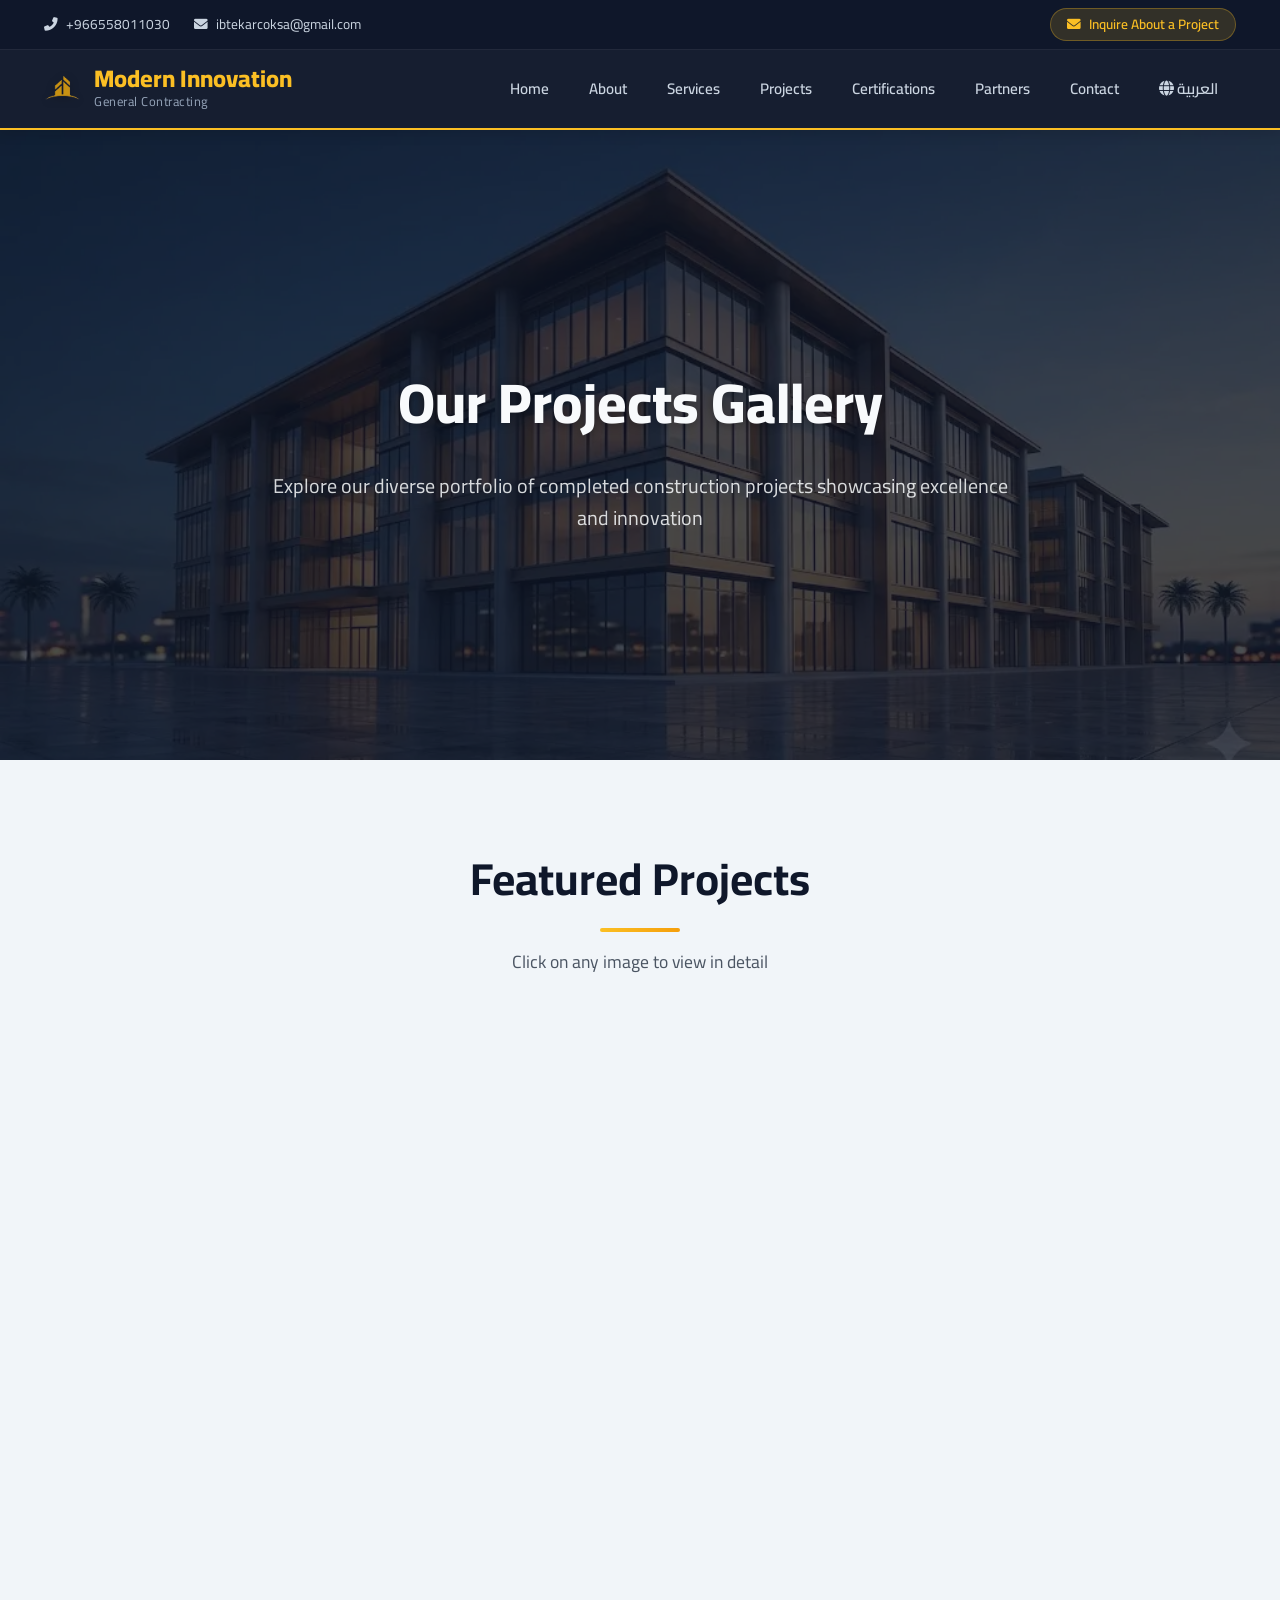
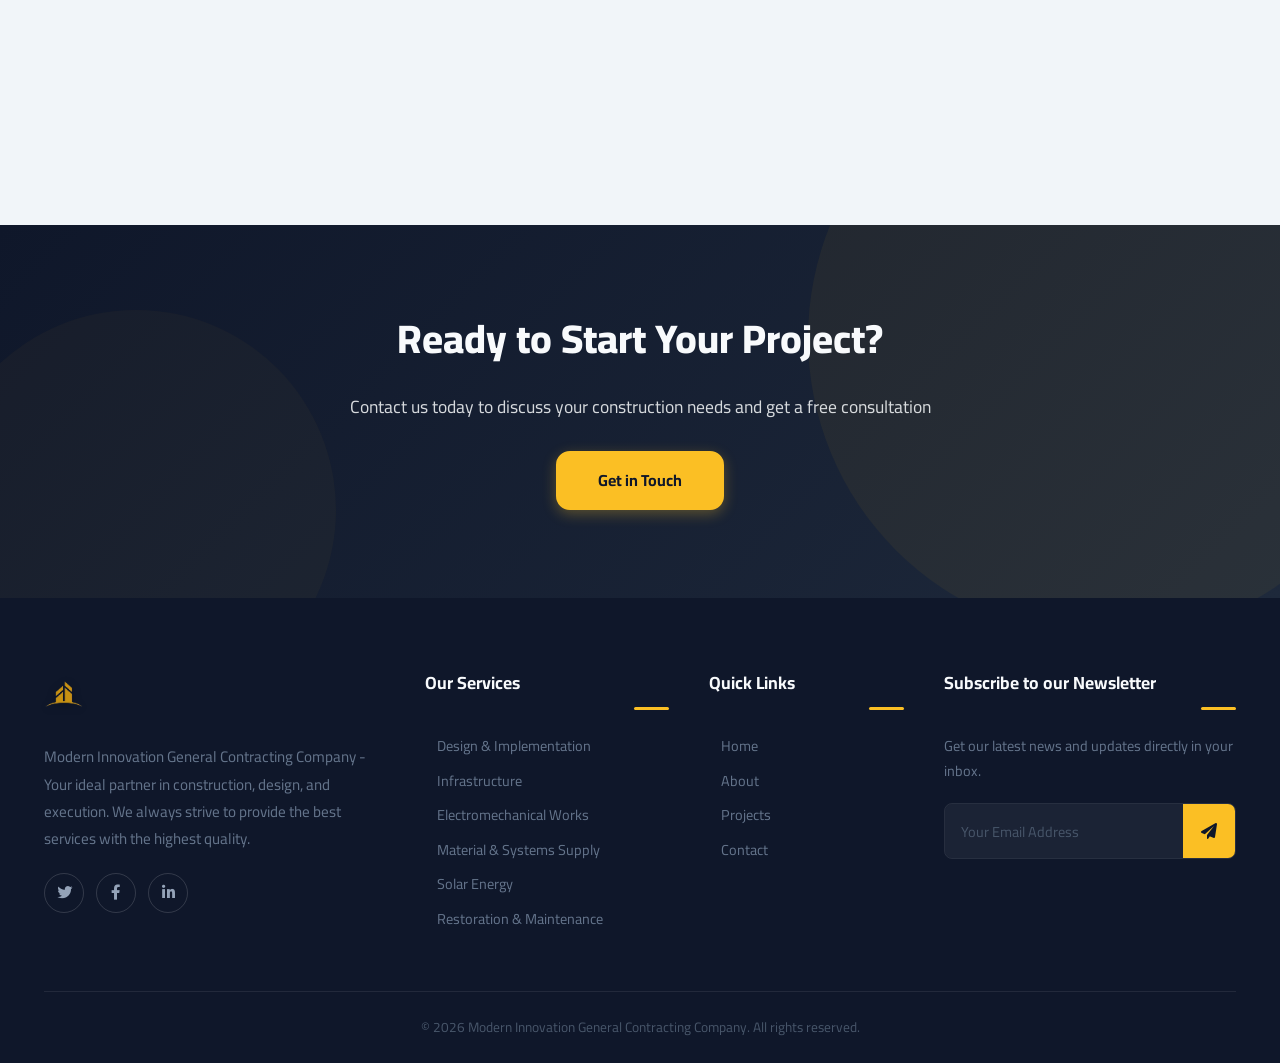
==== commit 93fe4b1e: "making new edites" ====
--- a/projects.html
+++ b/projects.html
@@ -101,231 +101,202 @@
 
                 <!-- Projects Grid -->
                 <div class="projects-gallery-grid">
-                    <div class="project-card" data-project-id="1">
-                        <div class="project-image-wrapper">
-                            <img src="new page images/IMG-20260509-WA0007.webp" alt="Construction Project - Modern Innovation" class="gallery-image" loading="lazy">
-                            <div class="project-overlay">
-                                <button class="project-view-btn" aria-label="View project image" data-i18n="projects_view">
-                                    <i class="fas fa-search-plus"></i> <span data-i18n="projects_view_text">View</span>
-                                </button>
-                            </div>
-                        </div>
-                        <div class="project-info">
-                            <h3 data-i18n="project_1_title">Structural Concrete Works</h3>
-                            <p data-i18n="project_1_desc">Execution of solid foundations and structural works using high-quality steel.</p>
-                        </div>
-                    </div>
-
-                    <div class="project-card" data-project-id="2">
-                        <div class="project-image-wrapper">
-                            <img src="new page images/IMG-20260509-WA0012.webp" alt="Construction Project - Modern Innovation" class="gallery-image" loading="lazy">
-                            <div class="project-overlay">
-                                <button class="project-view-btn" aria-label="View project image" data-i18n="projects_view">
-                                    <i class="fas fa-search-plus"></i> <span data-i18n="projects_view_text">View</span>
-                                </button>
-                            </div>
-                        </div>
-                        <div class="project-info">
-                            <h3 data-i18n="project_2_title">Foundation Engineering</h3>
-                            <p data-i18n="project_2_desc">Deep foundation and heavy structural engineering for mega projects.</p>
-                        </div>
-                    </div>
-
-                    <div class="project-card" data-project-id="3">
-                        <div class="project-image-wrapper">
-                            <img src="new page images/IMG-20260509-WA0023.webp" alt="Construction Project - Modern Innovation" class="gallery-image" loading="lazy">
-                            <div class="project-overlay">
-                                <button class="project-view-btn" aria-label="View project image" data-i18n="projects_view">
-                                    <i class="fas fa-search-plus"></i> <span data-i18n="projects_view_text">View</span>
-                                </button>
-                            </div>
-                        </div>
-                        <div class="project-info">
-                            <h3 data-i18n="project_3_title">Classic Architectural Facades</h3>
-                            <p data-i18n="project_3_desc">High-end stone cladding and classic exterior finishes.</p>
-                        </div>
-                    </div>
-
-                    <div class="project-card" data-project-id="4">
-                        <div class="project-image-wrapper">
-                            <img src="new page images/IMG-20260509-WA0037.webp" alt="Construction Project - Modern Innovation" class="gallery-image" loading="lazy">
-                            <div class="project-overlay">
-                                <button class="project-view-btn" aria-label="View project image" data-i18n="projects_view">
-                                    <i class="fas fa-search-plus"></i> <span data-i18n="projects_view_text">View</span>
-                                </button>
-                            </div>
-                        </div>
-                        <div class="project-info">
-                            <h3 data-i18n="project_4_title">Commercial Interior Fit-outs</h3>
-                            <p data-i18n="project_4_desc">Custom interior finishing and modern reception areas for corporate offices.</p>
-                        </div>
-                    </div>
-
-                    <div class="project-card" data-project-id="5">
-                        <div class="project-image-wrapper">
-                            <img src="new page images/IMG-20260509-WA0045.webp" alt="Construction Project - Modern Innovation" class="gallery-image" loading="lazy">
-                            <div class="project-overlay">
-                                <button class="project-view-btn" aria-label="View project image" data-i18n="projects_view">
-                                    <i class="fas fa-search-plus"></i> <span data-i18n="projects_view_text">View</span>
-                                </button>
-                            </div>
-                        </div>
-                        <div class="project-info">
-                            <h3 data-i18n="project_5_title">Landscape & Hardscaping</h3>
-                            <p data-i18n="project_5_desc">Professional execution of outdoor pathways, green spaces, and recreational areas.</p>
-                        </div>
-                    </div>
-
-                    <div class="project-card" data-project-id="6">
-                        <div class="project-image-wrapper">
-                            <img src="new page images/IMG-20260509-WA0046.webp" alt="Construction Project - Modern Innovation" class="gallery-image" loading="lazy">
-                            <div class="project-overlay">
-                                <button class="project-view-btn" aria-label="View project image" data-i18n="projects_view">
-                                    <i class="fas fa-search-plus"></i> <span data-i18n="projects_view_text">View</span>
-                                </button>
-                            </div>
-                        </div>
-                        <div class="project-info">
-                            <h3 data-i18n="project_6_title">Water Features & Pools</h3>
-                            <p data-i18n="project_6_desc">Construction and electromechanical setup for fountains and custom water features.</p>
-                        </div>
-                    </div>
-
-                    <div class="project-card" data-project-id="7">
-                        <div class="project-image-wrapper">
-                            <img src="new page images/IMG-20260509-WA0049.webp" alt="Construction Project - Modern Innovation" class="gallery-image" loading="lazy">
-                            <div class="project-overlay">
-                                <button class="project-view-btn" aria-label="View project image" data-i18n="projects_view">
-                                    <i class="fas fa-search-plus"></i> <span data-i18n="projects_view_text">View</span>
-                                </button>
-                            </div>
-                        </div>
-                        <div class="project-info">
-                            <h3 data-i18n="project_7_title">Modern Commercial Buildings</h3>
-                            <p data-i18n="project_7_desc">Turnkey construction for modern residential and commercial complexes.</p>
-                        </div>
-                    </div>
-
-                    <div class="project-card" data-project-id="8">
-                        <div class="project-image-wrapper">
-                            <img src="new page images/IMG-20260509-WA0051.webp" alt="Construction Project - Modern Innovation" class="gallery-image" loading="lazy">
-                            <div class="project-overlay">
-                                <button class="project-view-btn" aria-label="View project image" data-i18n="projects_view">
-                                    <i class="fas fa-search-plus"></i> <span data-i18n="projects_view_text">View</span>
-                                </button>
-                            </div>
-                        </div>
-                        <div class="project-info">
-                            <h3 data-i18n="project_8_title">Industrial & Mega Projects</h3>
-                            <p data-i18n="project_8_desc">Executing large-scale industrial facilities and corporate headquarters.</p>
-                        </div>
-                    </div>
-
-                    <div class="project-card" data-project-id="9">
-                        <div class="project-image-wrapper">
-                            <img src="new page images/IMG-20260509-WA0052.webp" alt="Construction Project - Modern Innovation" class="gallery-image" loading="lazy">
-                            <div class="project-overlay">
-                                <button class="project-view-btn" aria-label="View project image" data-i18n="projects_view">
-                                    <i class="fas fa-search-plus"></i> <span data-i18n="projects_view_text">View</span>
-                                </button>
-                            </div>
-                        </div>
-                        <div class="project-info">
-                            <h3 data-i18n="project_9_title">Luxury Interior Finishes</h3>
-                            <p data-i18n="project_9_desc">High-end marble execution and premium sanitary installations for luxury spaces.</p>
-                        </div>
-                    </div>
-
-                    <div class="project-card" data-project-id="10">
-                        <div class="project-image-wrapper">
-                            <img src="new page images/IMG-20260509-WA0061.webp" alt="Construction Project - Modern Innovation" class="gallery-image" loading="lazy">
-                            <div class="project-overlay">
-                                <button class="project-view-btn" aria-label="View project image" data-i18n="projects_view">
-                                    <i class="fas fa-search-plus"></i> <span data-i18n="projects_view_text">View</span>
-                                </button>
-                            </div>
-                        </div>
-                        <div class="project-info">
-                            <h3 data-i18n="project_10_title">Luxury Lighting Installations</h3>
-                            <p data-i18n="project_10_desc">Supply and installation of luxury lighting and customized electro-mechanical systems.</p>
-                        </div>
-                    </div>
-
-                    <div class="project-card" data-project-id="11">
-                        <div class="project-image-wrapper">
-                            <img src="new page images/IMG-20260509-WA0069.webp" alt="Construction Project - Modern Innovation" class="gallery-image" loading="lazy">
-                            <div class="project-overlay">
-                                <button class="project-view-btn" aria-label="View project image" data-i18n="projects_view">
-                                    <i class="fas fa-search-plus"></i> <span data-i18n="projects_view_text">View</span>
-                                </button>
-                            </div>
-                        </div>
-                        <div class="project-info">
-                            <h3 data-i18n="project_11_title">Outdoor Recreational Spaces</h3>
-                            <p data-i18n="project_11_desc">Developing aesthetic public parks and fully equipped outdoor areas.</p>
-                        </div>
-                    </div>
-
-                    <div class="project-card" data-project-id="12">
-                        <div class="project-image-wrapper">
-                            <img src="new page images/IMG-20260509-WA0072.webp" alt="Construction Project - Modern Innovation" class="gallery-image" loading="lazy">
-                            <div class="project-overlay">
-                                <button class="project-view-btn" aria-label="View project image" data-i18n="projects_view">
-                                    <i class="fas fa-search-plus"></i> <span data-i18n="projects_view_text">View</span>
-                                </button>
-                            </div>
-                        </div>
-                        <div class="project-info">
-                            <h3 data-i18n="project_12_title">Urban Development</h3>
-                            <p data-i18n="project_12_desc">Integrated infrastructure and urban planning for modern communities.</p>
-                        </div>
-                    </div>
-
-                    <div class="project-card" data-project-id="13">
-                        <div class="project-image-wrapper">
-                            <img src="new page images/IMG-20260509-WA0077.webp" alt="Construction Project - Modern Innovation" class="gallery-image" loading="lazy">
-                            <div class="project-overlay">
-                                <button class="project-view-btn" aria-label="View project image" data-i18n="projects_view">
-                                    <i class="fas fa-search-plus"></i> <span data-i18n="projects_view_text">View</span>
-                                </button>
-                            </div>
-                        </div>
-                        <div class="project-info">
-                            <h3 data-i18n="project_13_title">Premium Stone Cladding</h3>
-                            <p data-i18n="project_13_desc">Exquisite exterior stone facades executing traditional and modern designs.</p>
-                        </div>
-                    </div>
-
-                    <div class="project-card" data-project-id="14">
-                        <div class="project-image-wrapper">
-                            <img src="new page images/IMG-20260509-WA0078.webp" alt="Construction Project - Modern Innovation" class="gallery-image" loading="lazy">
-                            <div class="project-overlay">
-                                <button class="project-view-btn" aria-label="View project image" data-i18n="projects_view">
-                                    <i class="fas fa-search-plus"></i> <span data-i18n="projects_view_text">View</span>
-                                </button>
-                            </div>
-                        </div>
-                        <div class="project-info">
-                            <h3 data-i18n="project_14_title">Integrated MEP Systems</h3>
-                            <p data-i18n="project_14_desc">Advanced mechanical, electrical, and plumbing infrastructure deployment.</p>
-                        </div>
-                    </div>
-
-                    <div class="project-card" data-project-id="15">
-                        <div class="project-image-wrapper">
-                            <img src="new page images/IMG-20260509-WA0080.webp" alt="Construction Project - Modern Innovation" class="gallery-image" loading="lazy">
-                            <div class="project-overlay">
-                                <button class="project-view-btn" aria-label="View project image" data-i18n="projects_view">
-                                    <i class="fas fa-search-plus"></i> <span data-i18n="projects_view_text">View</span>
-                                </button>
-                            </div>
-                        </div>
-                        <div class="project-info">
-                            <h3 data-i18n="project_15_title">Premium Majlis Execution</h3>
-                            <p data-i18n="project_15_desc">Complete interior finishing and furnishing for luxury halls and majlis spaces.</p>
-                        </div>
-                    </div>
-                </div>
+    
+    <div class="project-card" data-project-id="1" onclick="openProjectGallery('1')" role="button" tabindex="0">
+        <div class="project-image-wrapper">
+            <img src="Imgs/projects/Al Mourjan logo/WhatsApp Image 2026-05-15 at 5.20.20 PM.webp" alt="Al Mourjan Project" class="gallery-image" loading="lazy">
+            <div class="project-overlay">
+                <button class="project-view-btn" aria-label="View project image" data-i18n="projects_view">
+                    <i class="fas fa-search-plus"></i> <span data-i18n="projects_view_text">View</span>
+                </button>
+            </div>
+        </div>
+        <div class="project-info">
+            <h3 data-i18n="project_1_title">Al Mourjan Project</h3>
+            <p data-i18n="project_1_desc">Comprehensive construction of industrial facilities and factory infrastructures.</p>
+        </div>
+    </div>
+
+    <div class="project-card" data-project-id="2" onclick="openProjectGallery('2')" role="button" tabindex="0">
+        <div class="project-image-wrapper">
+            <img src="Imgs/projects/Duct Bank/WhatsApp Image 2026-05-15 at 5.50.45 PM.webp" alt="Duct Bank Works" class="gallery-image" loading="lazy">
+            <div class="project-overlay">
+                <button class="project-view-btn" aria-label="View project image" data-i18n="projects_view">
+                    <i class="fas fa-search-plus"></i> <span data-i18n="projects_view_text">View</span>
+                </button>
+            </div>
+        </div>
+        <div class="project-info">
+            <h3 data-i18n="project_2_title">Duct Bank Works</h3>
+            <p data-i18n="project_2_desc">Expert civil engineering for underground duct bank construction and utility routing.</p>
+        </div>
+    </div>
+
+    <div class="project-card" data-project-id="3" onclick="openProjectGallery('3')" role="button" tabindex="0">
+        <div class="project-image-wrapper">
+            <img src="Imgs/projects/Electromechanical/WhatsApp Image 2026-05-14 at 1.56.48 PM (1).webp" alt="Electromechanical Systems" class="gallery-image" loading="lazy">
+            <div class="project-overlay">
+                <button class="project-view-btn" aria-label="View project image" data-i18n="projects_view">
+                    <i class="fas fa-search-plus"></i> <span data-i18n="projects_view_text">View</span>
+                </button>
+            </div>
+        </div>
+        <div class="project-info">
+            <h3 data-i18n="project_3_title">Electromechanical Systems</h3>
+            <p data-i18n="project_3_desc">Integration of high-specification HVAC, electrical, and plumbing systems.</p>
+        </div>
+    </div>
+
+    <div class="project-card" data-project-id="4" onclick="openProjectGallery('4')" role="button" tabindex="0">
+        <div class="project-image-wrapper">
+            <img src="Imgs/projects/Faisal Palace/WhatsApp Image 2026-05-14 at 11.52.26 PM (1).webp" alt="Royal Palaces" class="gallery-image" loading="lazy">
+            <div class="project-overlay">
+                <button class="project-view-btn" aria-label="View project image" data-i18n="projects_view">
+                    <i class="fas fa-search-plus"></i> <span data-i18n="projects_view_text">View</span>
+                </button>
+            </div>
+        </div>
+        <div class="project-info">
+            <h3 data-i18n="project_4_title">Royal Palaces</h3>
+            <p data-i18n="project_4_desc">High-end luxury residential construction with intricate stone cladding and interior finishing.</p>
+        </div>
+    </div>
+
+    <div class="project-card" data-project-id="5" onclick="openProjectGallery('5')" role="button" tabindex="0">
+        <div class="project-image-wrapper">
+            <img src="Imgs/projects/Formula 1/WhatsApp Image 2026-05-14 at 12.52.22 PM (1).webp" alt="Formula 1 Projects" class="gallery-image" loading="lazy">
+            <div class="project-overlay">
+                <button class="project-view-btn" aria-label="View project image" data-i18n="projects_view">
+                    <i class="fas fa-search-plus"></i> <span data-i18n="projects_view_text">View</span>
+                </button>
+            </div>
+        </div>
+        <div class="project-info">
+            <h3 data-i18n="project_5_title">Formula 1 Projects</h3>
+            <p data-i18n="project_5_desc">Delivering high-pressure infrastructure for the Saudi Arabian Grand Prix.</p>
+        </div>
+    </div>
+
+    <div class="project-card" data-project-id="6" onclick="openProjectGallery('6')" role="button" tabindex="0">
+        <div class="project-image-wrapper">
+            <img src="Imgs/projects/My Clinic Hospital/WhatsApp Image 2026-05-15 at 5.03.33 PM.webp" alt="My Clinic Hospital" class="gallery-image" loading="lazy">
+            <div class="project-overlay">
+                <button class="project-view-btn" aria-label="View project image" data-i18n="projects_view">
+                    <i class="fas fa-search-plus"></i> <span data-i18n="projects_view_text">View</span>
+                </button>
+            </div>
+        </div>
+        <div class="project-info">
+            <h3 data-i18n="project_6_title">My Clinic Hospital</h3>
+            <p data-i18n="project_6_desc">Advanced healthcare facility construction focusing on clinical hygiene standards.</p>
+        </div>
+    </div>
+
+    <div class="project-card" data-project-id="7" onclick="openProjectGallery('7')" role="button" tabindex="0">
+        <div class="project-image-wrapper">
+            <img src="Imgs/projects/Solar System/10f1d00bbe1142c19595a3b8a12846df.webp" alt="Solar Energy Systems" class="gallery-image" loading="lazy">
+            <div class="project-overlay">
+                <button class="project-view-btn" aria-label="View project image" data-i18n="projects_view">
+                    <i class="fas fa-search-plus"></i> <span data-i18n="projects_view_text">View</span>
+                </button>
+            </div>
+        </div>
+        <div class="project-info">
+            <h3 data-i18n="project_7_title">Solar Energy Systems</h3>
+            <p data-i18n="project_7_desc">Implementation of large-scale PV solar systems for industrial and residential use.</p>
+        </div>
+    </div>
+
+    <div class="project-card" data-project-id="8" onclick="openProjectGallery('8')" role="button" tabindex="0">
+        <div class="project-image-wrapper">
+            <img src="Imgs/projects/University Mall/WhatsApp Image 2026-05-14 at 2.02.08 PM.webp" alt="University Mall" class="gallery-image" loading="lazy">
+            <div class="project-overlay">
+                <button class="project-view-btn" aria-label="View project image" data-i18n="projects_view">
+                    <i class="fas fa-search-plus"></i> <span data-i18n="projects_view_text">View</span>
+                </button>
+            </div>
+        </div>
+        <div class="project-info">
+            <h3 data-i18n="project_8_title">University Mall</h3>
+            <p data-i18n="project_8_desc">Retail design and master construction for commercial mall facilities.</p>
+        </div>
+    </div>
+
+    <div class="project-card" data-project-id="9" onclick="openProjectGallery('9')" role="button" tabindex="0">
+        <div class="project-image-wrapper">
+            <img src="Imgs/projects/Virgin Workstation/WhatsApp Image 2026-05-15 at 2.13.22 PM (1).webp" alt="Virgin Workstation" class="gallery-image" loading="lazy">
+            <div class="project-overlay">
+                <button class="project-view-btn" aria-label="View project image" data-i18n="projects_view">
+                    <i class="fas fa-search-plus"></i> <span data-i18n="projects_view_text">View</span>
+                </button>
+            </div>
+        </div>
+        <div class="project-info">
+            <h3 data-i18n="project_9_title">Virgin Workstation</h3>
+            <p data-i18n="project_9_desc">High-end corporate office fit-outs and workspace tech integration.</p>
+        </div>
+    </div>
+
+    <div class="project-card" data-project-id="10" onclick="openProjectGallery('10')" role="button" tabindex="0">
+        <div class="project-image-wrapper">
+            <img src="Imgs/projects/Whitesand/white sands.webp" alt="WhiteSand Project" class="gallery-image" loading="lazy">
+            <div class="project-overlay">
+                <button class="project-view-btn" aria-label="View project image" data-i18n="projects_view">
+                    <i class="fas fa-search-plus"></i> <span data-i18n="projects_view_text">View</span>
+                </button>
+            </div>
+        </div>
+        <div class="project-info">
+            <h3 data-i18n="project_10_title">WhiteSand Project</h3>
+            <p data-i18n="project_10_desc">Landscaping & Hardscaping works in King Abdullah Economic City.</p>
+        </div>
+    </div>
+
+    <div class="project-card" data-project-id="11" onclick="openProjectGallery('11')" role="button" tabindex="0">
+        <div class="project-image-wrapper">
+            <img src="Imgs/projects/Villas and housing/WhatsApp Image 2026-05-15 at 5.10.14 PM.webp" alt="Villas and Housing" class="gallery-image" loading="lazy">
+            <div class="project-overlay">
+                <button class="project-view-btn" aria-label="View project image" data-i18n="projects_view">
+                    <i class="fas fa-search-plus"></i> <span data-i18n="projects_view_text">View</span>
+                </button>
+            </div>
+        </div>
+        <div class="project-info">
+            <h3 data-i18n="project_11_title">Villas and Housing</h3>
+            <p data-i18n="project_11_desc">Integrated construction and finishing for premium residential villas.</p>
+        </div>
+    </div>
+
+    <div class="project-card" data-project-id="12" onclick="openProjectGallery('12')" role="button" tabindex="0">
+    <div class="project-image-wrapper">
+        <img src="Imgs/projects/Pools/19228bce0765412896e8dfabb149b687.webp" alt="Pools and Fountains" class="gallery-image" loading="lazy">
+        <div class="project-overlay">
+            <button class="project-view-btn" aria-label="View project image" data-i18n="projects_view">
+                <i class="fas fa-search-plus"></i> <span data-i18n="projects_view_text">View</span>
+            </button>
+        </div>
+    </div>
+    <div class="project-info">
+        <h3 data-i18n="project_12_title">Pools & Fountains</h3>
+        <p data-i18n="project_12_desc">Design, construction, and electromechanical execution of luxury swimming pools and modern water features.</p>
+    </div>
+</div>
+    <div class="project-card" data-project-id="13" onclick="openProjectGallery('13')" role="button" tabindex="0">
+    <div class="project-image-wrapper">
+        <img src="Imgs/projects/Computer collage/cardComputerCollage.webp" alt="Pools and Fountains" class="gallery-image" loading="lazy">
+        <div class="project-overlay">
+            <button class="project-view-btn" aria-label="View project image" data-i18n="projects_view">
+                <i class="fas fa-search-plus"></i> <span data-i18n="projects_view_text">View</span>
+            </button>
+        </div>
+    </div>
+    <div class="project-info">
+        <h3 data-i18n="project_13_title">Computer Collage Projects</h3>
+        <p data-i18n="project_13_desc">Concrete Works - University of North Jeddah (Usfan).</p>
+    </div>
+</div>
+
+</div>
             </div>
         </section>
 
@@ -414,104 +385,6 @@
     <!-- Scripts -->
     <script src="translations.js" defer></script>
     <script src="script.js" defer></script>
-    <script>
-        // Projects Lightbox Functionality
-        class ProjectsLightbox {
-            constructor() {
-                this.lightbox = document.getElementById('projectsLightbox');
-                this.closeBtn = this.lightbox.querySelector('.lightbox-close');
-                this.overlay = this.lightbox.querySelector('.lightbox-overlay');
-                this.prevBtn = this.lightbox.querySelector('.lightbox-prev');
-                this.nextBtn = this.lightbox.querySelector('.lightbox-next');
-                this.lightboxImage = document.getElementById('lightboxImage');
-                this.lightboxTitle = document.getElementById('lightboxTitle');
-                this.lightboxDesc = document.getElementById('lightboxDesc');
-                this.currentImageNum = document.getElementById('currentImageNum');
-                this.totalImages = document.getElementById('totalImages');
-                this.projectCards = document.querySelectorAll('.project-card');
-                
-                this.currentIndex = 0;
-                this.images = [];
-                
-                this.init();
-            }
-
-            init() {
-                // Extract image data from project cards
-                this.projectCards.forEach((card, index) => {
-                    const img = card.querySelector('.gallery-image');
-                    const title = card.querySelector('.project-info h3');
-                    const desc = card.querySelector('.project-info p');
-                    
-                    this.images.push({
-                        src: img.src,
-                        alt: img.alt,
-                        titleEl: title,
-                        descEl: desc
-                    });
-
-                    // Add click event to image button
-                    const viewBtn = card.querySelector('.project-view-btn');
-                    viewBtn.addEventListener('click', () => this.openLightbox(index));
-                });
-
-                // Update total images count
-                this.totalImages.textContent = this.images.length;
-
-                // Event listeners
-                this.closeBtn.addEventListener('click', () => this.closeLightbox());
-                this.overlay.addEventListener('click', () => this.closeLightbox());
-                this.prevBtn.addEventListener('click', () => this.previousImage());
-                this.nextBtn.addEventListener('click', () => this.nextImage());
-
-                // Keyboard navigation
-                document.addEventListener('keydown', (e) => {
-                    if (this.lightbox.getAttribute('aria-hidden') === 'false') {
-                        if (e.key === 'ArrowLeft') this.previousImage();
-                        if (e.key === 'ArrowRight') this.nextImage();
-                        if (e.key === 'Escape') this.closeLightbox();
-                    }
-                });
-            }
-
-            openLightbox(index) {
-                this.currentIndex = index;
-                this.displayImage();
-                this.lightbox.setAttribute('aria-hidden', 'false');
-                document.body.style.overflow = 'hidden';
-                this.lightbox.classList.add('active');
-            }
-
-            closeLightbox() {
-                this.lightbox.setAttribute('aria-hidden', 'true');
-                document.body.style.overflow = '';
-                this.lightbox.classList.remove('active');
-            }
-
-            displayImage() {
-                const image = this.images[this.currentIndex];
-                this.lightboxImage.src = image.src;
-                this.lightboxImage.alt = image.alt;
-                this.lightboxTitle.textContent = image.titleEl ? image.titleEl.textContent : 'Project';
-                this.lightboxDesc.textContent = image.descEl ? image.descEl.textContent : '';
-                this.currentImageNum.textContent = this.currentIndex + 1;
-            }
-
-            nextImage() {
-                this.currentIndex = (this.currentIndex + 1) % this.images.length;
-                this.displayImage();
-            }
-
-            previousImage() {
-                this.currentIndex = (this.currentIndex - 1 + this.images.length) % this.images.length;
-                this.displayImage();
-            }
-        }
-
-        // Initialize lightbox when DOM is ready
-        document.addEventListener('DOMContentLoaded', () => {
-            new ProjectsLightbox();
-        });
-    </script>
+
 </body>
 </html>
--- a/style.css
+++ b/style.css
@@ -2197,14 +2197,11 @@
 
 .projects-lightbox {
     position: fixed;
-    top: 0;
-    left: 0;
-    width: 100%;
-    height: 100%;
+    inset: 0;
     z-index: 2000;
     opacity: 0;
     visibility: hidden;
-    transition: var(--transition);
+    transition: opacity 0.25s ease, visibility 0.25s ease;
 }
 
 .projects-lightbox.active {
@@ -2214,12 +2211,9 @@
 
 .lightbox-overlay {
     position: absolute;
-    top: 0;
-    left: 0;
-    width: 100%;
-    height: 100%;
-    background: rgba(15, 23, 42, 0.95);
-    backdrop-filter: blur(4px);
+    inset: 0;
+    background: rgba(0, 0, 0, 0.90);
+    backdrop-filter: blur(6px);
 }
 
 .lightbox-content {
@@ -2227,78 +2221,76 @@
     top: 50%;
     left: 50%;
     transform: translate(-50%, -50%);
-    background: var(--bg-white);
-    border-radius: var(--radius-lg);
-    box-shadow: var(--shadow-xl);
+    width: min(1100px, 95vw);
+    max-height: 92vh;
+    background: rgba(10, 12, 23, 0.98);
+    border-radius: 28px;
+    box-shadow: 0 35px 120px rgba(0, 0, 0, 0.45);
     z-index: 2001;
-    max-width: 90vw;
-    max-height: 90vh;
-    overflow: auto;
+    overflow: hidden;
     display: flex;
     flex-direction: column;
-    animation: scaleIn 0.3s ease-out;
+    animation: scaleIn 0.28s ease-out;
 }
 
 .lightbox-close {
     position: absolute;
-    top: 20px;
-    right: 20px;
-    width: 44px;
-    height: 44px;
-    background: var(--primary-color);
-    color: var(--text-light);
-    border: none;
-    border-radius: var(--radius-full);
-    font-size: 1.5rem;
+    top: 18px;
+    right: 18px;
+    width: 46px;
+    height: 46px;
+    background: rgba(255, 255, 255, 0.12);
+    color: #fff;
+    border: 1px solid rgba(255, 255, 255, 0.18);
+    border-radius: 50%;
+    font-size: 1.2rem;
     cursor: pointer;
     display: flex;
     align-items: center;
     justify-content: center;
     z-index: 10;
-    transition: var(--transition);
+    transition: background 0.25s ease, transform 0.25s ease;
 }
 
 .lightbox-close:hover {
-    background: var(--accent-color);
-    color: var(--primary-color);
-    transform: rotate(90deg);
+    background: rgba(255, 255, 255, 0.22);
+    transform: scale(1.05);
 }
 
 .lightbox-image-wrapper {
     position: relative;
     width: 100%;
-    max-height: 60vh;
-    overflow: auto;
+    min-height: 60vh;
     display: flex;
     align-items: center;
     justify-content: center;
-    background: var(--bg-light);
+    background: #070b16;
 }
 
 .lightbox-image-wrapper img {
     width: 100%;
-    height: auto;
+    max-height: 72vh;
+    object-fit: contain;
     display: block;
-    object-fit: cover;
 }
 
 .lightbox-info {
-    padding: 30px;
-    background: var(--bg-white);
+    padding: 28px 30px 20px;
+    background: transparent;
     text-align: center;
 }
 
 .lightbox-info h3 {
-    font-size: 1.5rem;
-    color: var(--primary-color);
-    margin-bottom: 12px;
+    font-size: clamp(1.4rem, 2vw, 2rem);
+    color: #f8fafc;
+    margin-bottom: 10px;
     font-weight: 700;
 }
 
 .lightbox-info p {
     font-size: 1rem;
-    color: var(--text-muted);
-    line-height: 1.6;
+    color: #cbd5e1;
+    line-height: 1.8;
     margin: 0;
 }
 
@@ -2306,42 +2298,68 @@
     display: flex;
     align-items: center;
     justify-content: center;
-    gap: 20px;
-    padding: 20px 30px;
-    background: var(--bg-light);
-    border-top: 1px solid var(--border-color);
+    gap: 16px;
+    padding: 18px 24px 26px;
+    background: rgba(15, 23, 42, 0.95);
 }
 
 .lightbox-prev,
 .lightbox-next {
-    width: 44px;
-    height: 44px;
-    background: var(--primary-color);
-    color: var(--text-light);
-    border: none;
-    border-radius: var(--radius-md);
+    width: 46px;
+    height: 46px;
+    background: rgba(255, 255, 255, 0.12);
+    color: #fff;
+    border: 1px solid rgba(255, 255, 255, 0.2);
+    border-radius: 14px;
     font-size: 1rem;
     cursor: pointer;
     display: flex;
     align-items: center;
     justify-content: center;
-    transition: var(--transition);
+    transition: transform 0.25s ease, background 0.25s ease;
 }
 
 .lightbox-prev:hover,
 .lightbox-next:hover {
-    background: var(--accent-color);
-    color: var(--primary-color);
-    transform: scale(1.1);
+    background: rgba(255, 255, 255, 0.2);
+    transform: scale(1.05);
 }
 
 .lightbox-counter {
-    font-size: 0.95rem;
-    color: var(--text-muted);
+    font-size: 0.98rem;
+    color: #cbd5e1;
     font-weight: 600;
     min-width: 60px;
     text-align: center;
 }
+
+@media (max-width: 768px) {
+    .lightbox-content {
+        width: 100vw;
+        max-height: 100vh;
+        border-radius: 0;
+    }
+
+    .lightbox-image-wrapper {
+        min-height: 52vh;
+    }
+
+    .lightbox-info {
+        padding: 22px 18px 16px;
+    }
+
+    .lightbox-nav {
+        gap: 12px;
+        padding: 14px 18px 18px;
+    }
+
+    .lightbox-prev,
+    .lightbox-next {
+        width: 42px;
+        height: 42px;
+    }
+}
+
 
 /* Responsive */
 @media (max-width: 768px) {
--- a/style.css
+++ b/style.css
@@ -2197,14 +2197,11 @@
 
 .projects-lightbox {
     position: fixed;
-    top: 0;
-    left: 0;
-    width: 100%;
-    height: 100%;
+    inset: 0;
     z-index: 2000;
     opacity: 0;
     visibility: hidden;
-    transition: var(--transition);
+    transition: opacity 0.25s ease, visibility 0.25s ease;
 }
 
 .projects-lightbox.active {
@@ -2214,12 +2211,9 @@
 
 .lightbox-overlay {
     position: absolute;
-    top: 0;
-    left: 0;
-    width: 100%;
-    height: 100%;
-    background: rgba(15, 23, 42, 0.95);
-    backdrop-filter: blur(4px);
+    inset: 0;
+    background: rgba(0, 0, 0, 0.90);
+    backdrop-filter: blur(6px);
 }
 
 .lightbox-content {
@@ -2227,78 +2221,76 @@
     top: 50%;
     left: 50%;
     transform: translate(-50%, -50%);
-    background: var(--bg-white);
-    border-radius: var(--radius-lg);
-    box-shadow: var(--shadow-xl);
+    width: min(1100px, 95vw);
+    max-height: 92vh;
+    background: rgba(10, 12, 23, 0.98);
+    border-radius: 28px;
+    box-shadow: 0 35px 120px rgba(0, 0, 0, 0.45);
     z-index: 2001;
-    max-width: 90vw;
-    max-height: 90vh;
-    overflow: auto;
+    overflow: hidden;
     display: flex;
     flex-direction: column;
-    animation: scaleIn 0.3s ease-out;
+    animation: scaleIn 0.28s ease-out;
 }
 
 .lightbox-close {
     position: absolute;
-    top: 20px;
-    right: 20px;
-    width: 44px;
-    height: 44px;
-    background: var(--primary-color);
-    color: var(--text-light);
-    border: none;
-    border-radius: var(--radius-full);
-    font-size: 1.5rem;
+    top: 18px;
+    right: 18px;
+    width: 46px;
+    height: 46px;
+    background: rgba(255, 255, 255, 0.12);
+    color: #fff;
+    border: 1px solid rgba(255, 255, 255, 0.18);
+    border-radius: 50%;
+    font-size: 1.2rem;
     cursor: pointer;
     display: flex;
     align-items: center;
     justify-content: center;
     z-index: 10;
-    transition: var(--transition);
+    transition: background 0.25s ease, transform 0.25s ease;
 }
 
 .lightbox-close:hover {
-    background: var(--accent-color);
-    color: var(--primary-color);
-    transform: rotate(90deg);
+    background: rgba(255, 255, 255, 0.22);
+    transform: scale(1.05);
 }
 
 .lightbox-image-wrapper {
     position: relative;
     width: 100%;
-    max-height: 60vh;
-    overflow: auto;
+    min-height: 60vh;
     display: flex;
     align-items: center;
     justify-content: center;
-    background: var(--bg-light);
+    background: #070b16;
 }
 
 .lightbox-image-wrapper img {
     width: 100%;
-    height: auto;
+    max-height: 72vh;
+    object-fit: contain;
     display: block;
-    object-fit: cover;
 }
 
 .lightbox-info {
-    padding: 30px;
-    background: var(--bg-white);
+    padding: 28px 30px 20px;
+    background: transparent;
     text-align: center;
 }
 
 .lightbox-info h3 {
-    font-size: 1.5rem;
-    color: var(--primary-color);
-    margin-bottom: 12px;
+    font-size: clamp(1.4rem, 2vw, 2rem);
+    color: #f8fafc;
+    margin-bottom: 10px;
     font-weight: 700;
 }
 
 .lightbox-info p {
     font-size: 1rem;
-    color: var(--text-muted);
-    line-height: 1.6;
+    color: #cbd5e1;
+    line-height: 1.8;
     margin: 0;
 }
 
@@ -2306,42 +2298,68 @@
     display: flex;
     align-items: center;
     justify-content: center;
-    gap: 20px;
-    padding: 20px 30px;
-    background: var(--bg-light);
-    border-top: 1px solid var(--border-color);
+    gap: 16px;
+    padding: 18px 24px 26px;
+    background: rgba(15, 23, 42, 0.95);
 }
 
 .lightbox-prev,
 .lightbox-next {
-    width: 44px;
-    height: 44px;
-    background: var(--primary-color);
-    color: var(--text-light);
-    border: none;
-    border-radius: var(--radius-md);
+    width: 46px;
+    height: 46px;
+    background: rgba(255, 255, 255, 0.12);
+    color: #fff;
+    border: 1px solid rgba(255, 255, 255, 0.2);
+    border-radius: 14px;
     font-size: 1rem;
     cursor: pointer;
     display: flex;
     align-items: center;
     justify-content: center;
-    transition: var(--transition);
+    transition: transform 0.25s ease, background 0.25s ease;
 }
 
 .lightbox-prev:hover,
 .lightbox-next:hover {
-    background: var(--accent-color);
-    color: var(--primary-color);
-    transform: scale(1.1);
+    background: rgba(255, 255, 255, 0.2);
+    transform: scale(1.05);
 }
 
 .lightbox-counter {
-    font-size: 0.95rem;
-    color: var(--text-muted);
+    font-size: 0.98rem;
+    color: #cbd5e1;
     font-weight: 600;
     min-width: 60px;
     text-align: center;
 }
+
+@media (max-width: 768px) {
+    .lightbox-content {
+        width: 100vw;
+        max-height: 100vh;
+        border-radius: 0;
+    }
+
+    .lightbox-image-wrapper {
+        min-height: 52vh;
+    }
+
+    .lightbox-info {
+        padding: 22px 18px 16px;
+    }
+
+    .lightbox-nav {
+        gap: 12px;
+        padding: 14px 18px 18px;
+    }
+
+    .lightbox-prev,
+    .lightbox-next {
+        width: 42px;
+        height: 42px;
+    }
+}
+
 
 /* Responsive */
 @media (max-width: 768px) {
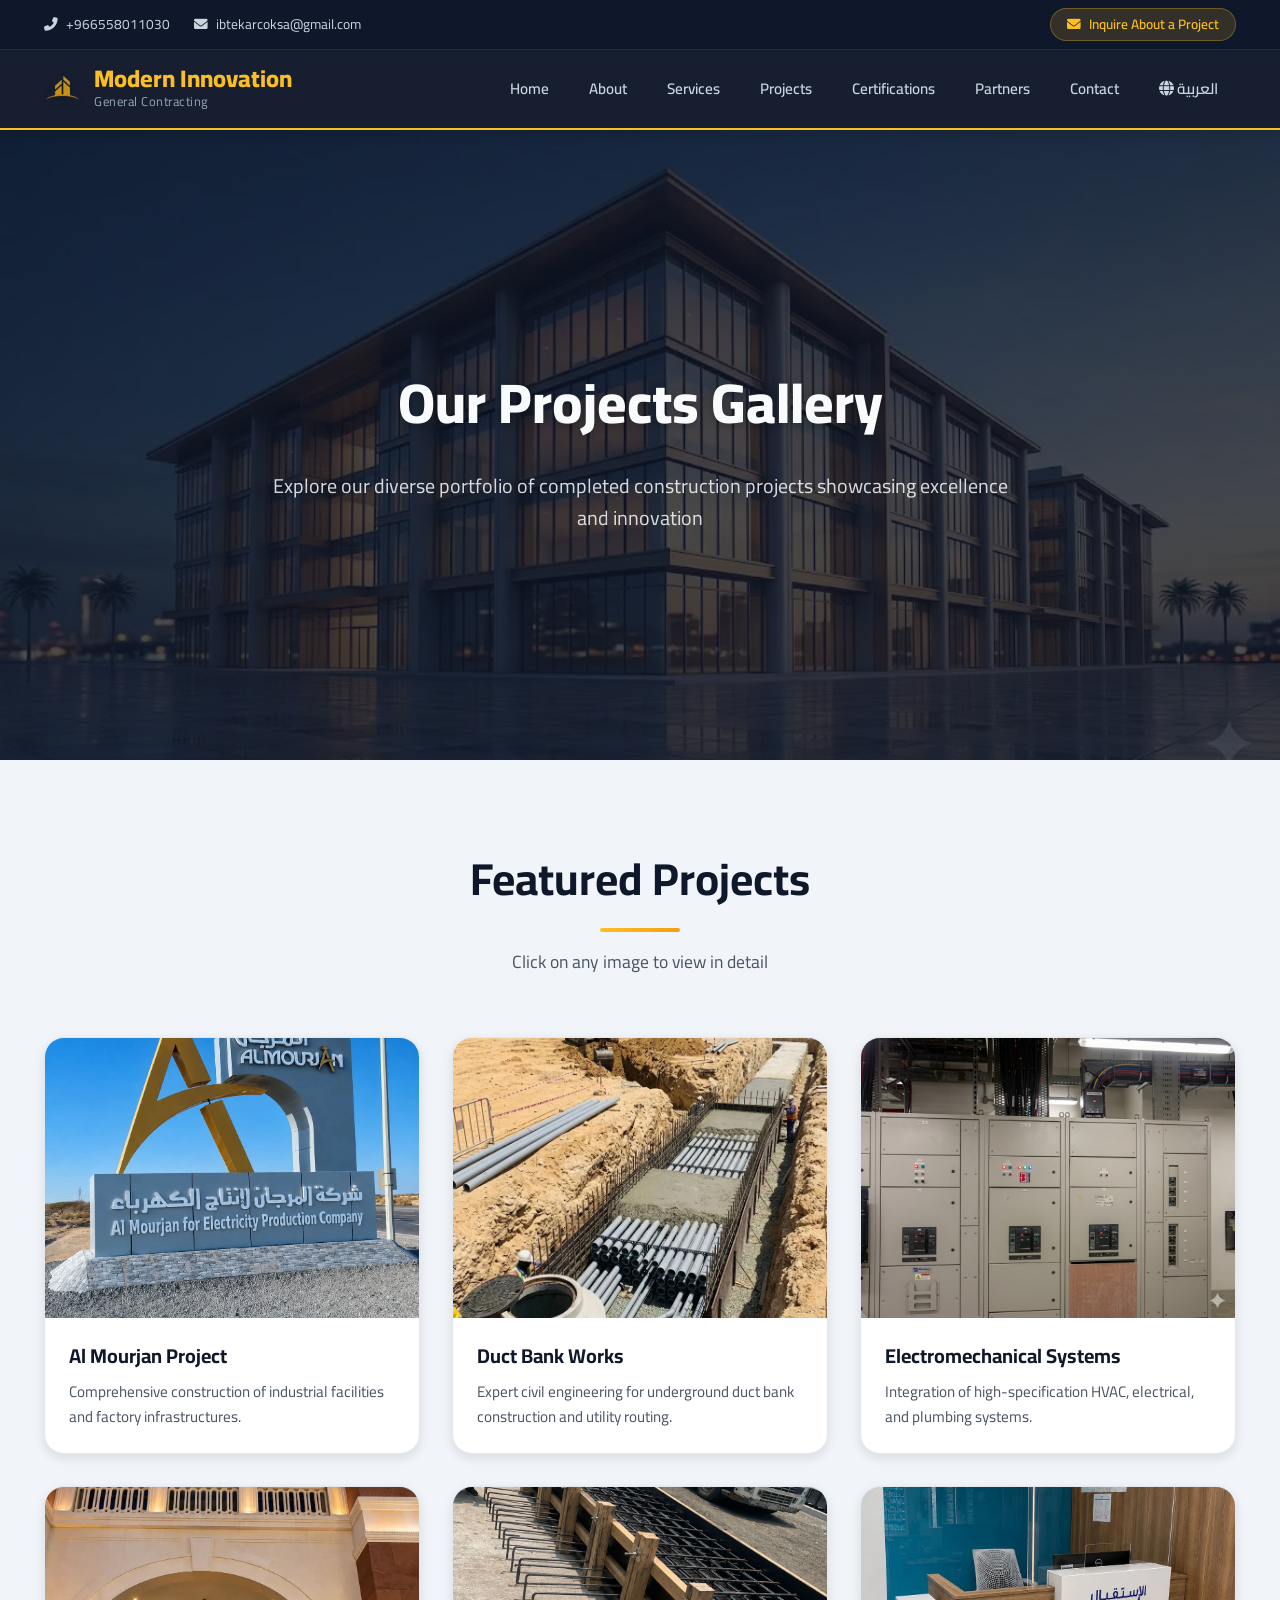
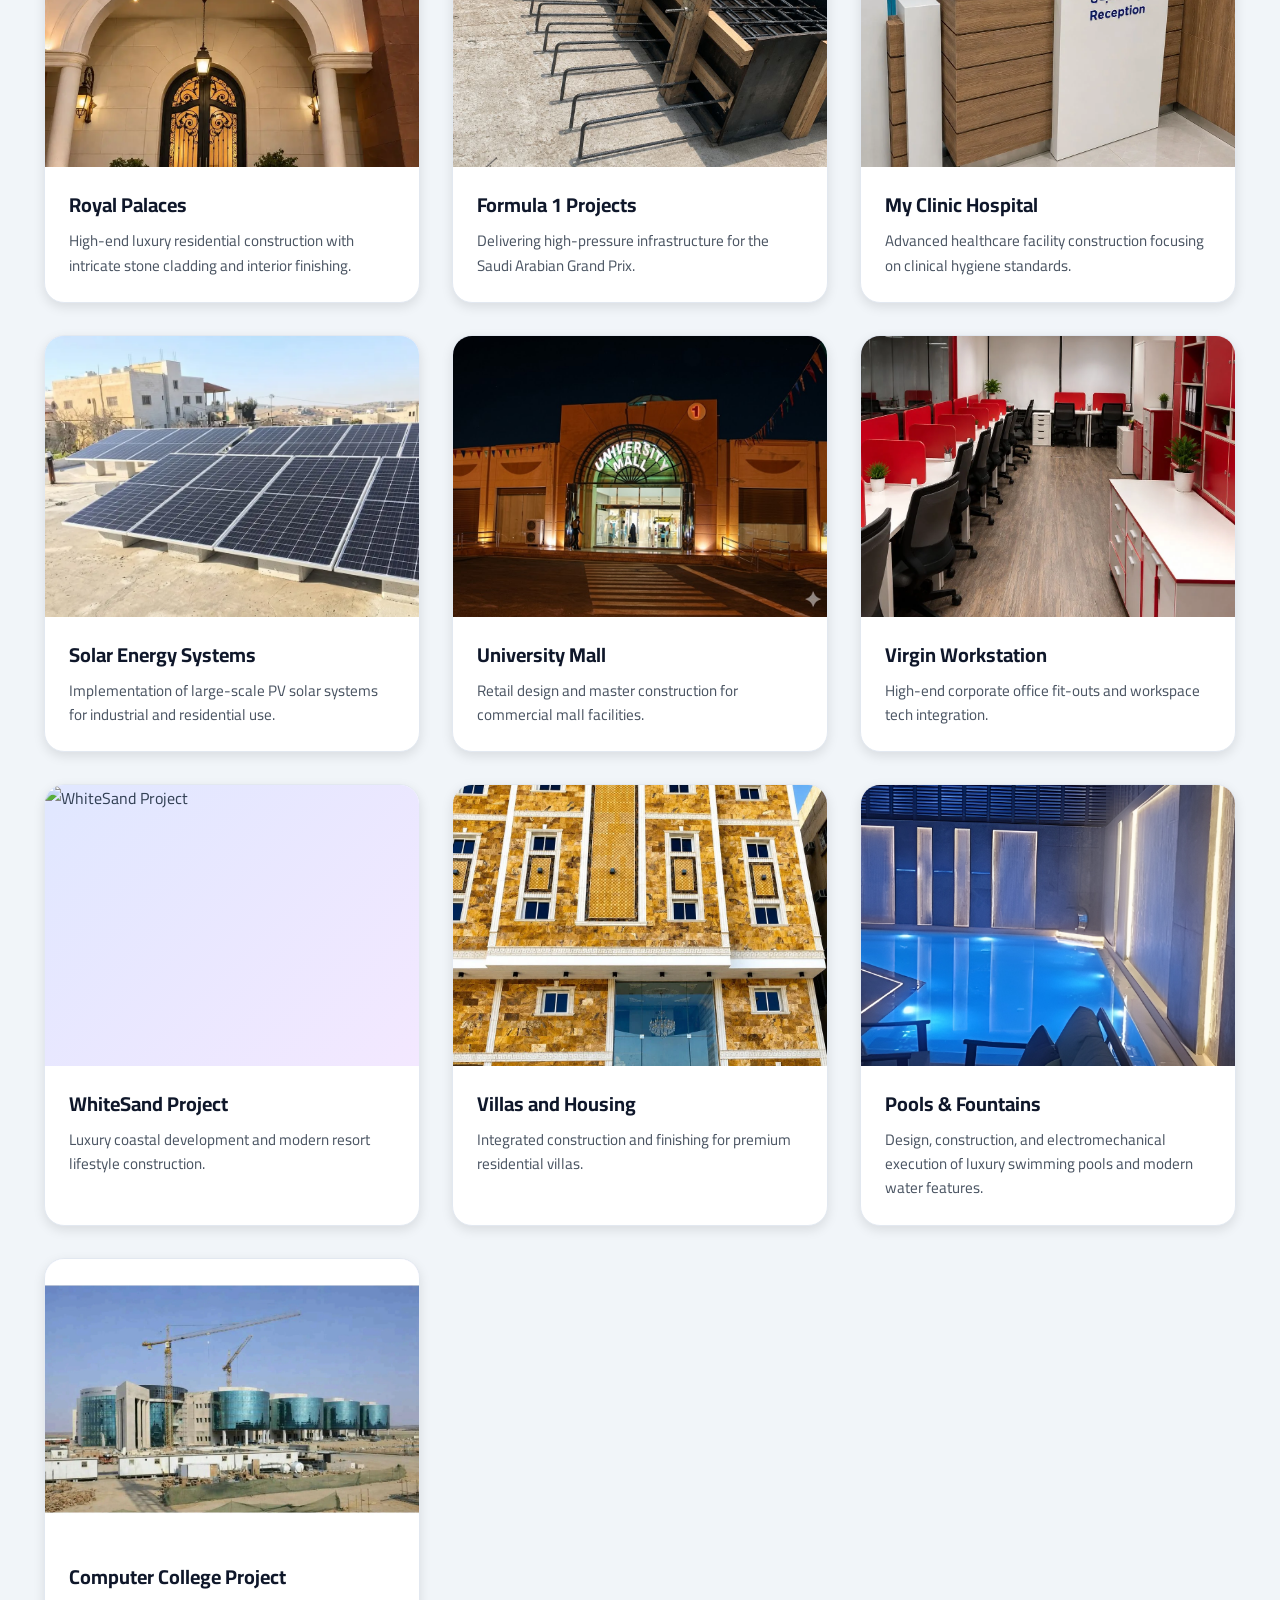
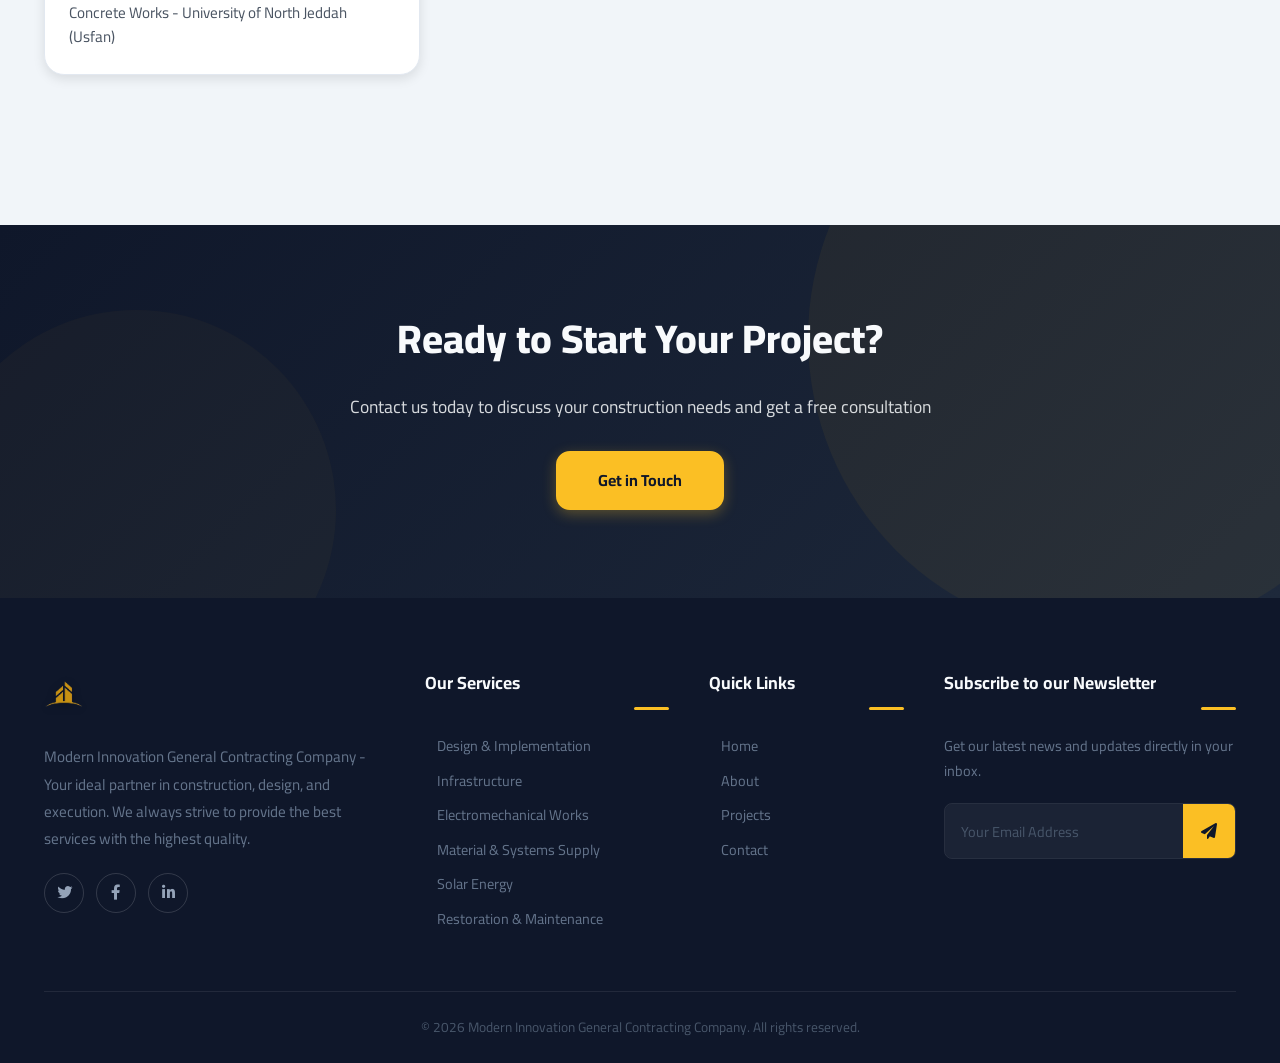
==== commit 7924e4ca: "e" ====
--- a/projects.html
+++ b/projects.html
@@ -104,7 +104,7 @@
     
     <div class="project-card" data-project-id="1" onclick="openProjectGallery('1')" role="button" tabindex="0">
         <div class="project-image-wrapper">
-            <img src="Imgs/projects/Al Mourjan logo/WhatsApp Image 2026-05-15 at 5.20.20 PM.webp" alt="Al Mourjan Project" class="gallery-image" loading="lazy">
+            <img src="Imgs/projects/Al-Mourjan-logo/Al-Mourjan-logo1.webp" alt="Al Mourjan Project" class="gallery-image" loading="lazy">
             <div class="project-overlay">
                 <button class="project-view-btn" aria-label="View project image" data-i18n="projects_view">
                     <i class="fas fa-search-plus"></i> <span data-i18n="projects_view_text">View</span>
@@ -119,7 +119,7 @@
 
     <div class="project-card" data-project-id="2" onclick="openProjectGallery('2')" role="button" tabindex="0">
         <div class="project-image-wrapper">
-            <img src="Imgs/projects/Duct Bank/WhatsApp Image 2026-05-15 at 5.50.45 PM.webp" alt="Duct Bank Works" class="gallery-image" loading="lazy">
+            <img src="Imgs/projects/Duct-Bank/Duct-Bank5.webp" alt="Duct Bank Works" class="gallery-image" loading="lazy">
             <div class="project-overlay">
                 <button class="project-view-btn" aria-label="View project image" data-i18n="projects_view">
                     <i class="fas fa-search-plus"></i> <span data-i18n="projects_view_text">View</span>
@@ -134,7 +134,7 @@
 
     <div class="project-card" data-project-id="3" onclick="openProjectGallery('3')" role="button" tabindex="0">
         <div class="project-image-wrapper">
-            <img src="Imgs/projects/Electromechanical/WhatsApp Image 2026-05-14 at 1.56.48 PM (1).webp" alt="Electromechanical Systems" class="gallery-image" loading="lazy">
+            <img src="Imgs/projects/Electromechanical/Electromechanical1.webp" alt="Electromechanical Systems" class="gallery-image" loading="lazy">
             <div class="project-overlay">
                 <button class="project-view-btn" aria-label="View project image" data-i18n="projects_view">
                     <i class="fas fa-search-plus"></i> <span data-i18n="projects_view_text">View</span>
@@ -149,7 +149,7 @@
 
     <div class="project-card" data-project-id="4" onclick="openProjectGallery('4')" role="button" tabindex="0">
         <div class="project-image-wrapper">
-            <img src="Imgs/projects/Faisal Palace/WhatsApp Image 2026-05-14 at 11.52.26 PM (1).webp" alt="Royal Palaces" class="gallery-image" loading="lazy">
+            <img src="Imgs/projects/Faisal-Palace/Faisal-Palace1.webp" alt="Royal Palaces" class="gallery-image" loading="lazy">
             <div class="project-overlay">
                 <button class="project-view-btn" aria-label="View project image" data-i18n="projects_view">
                     <i class="fas fa-search-plus"></i> <span data-i18n="projects_view_text">View</span>
@@ -164,7 +164,7 @@
 
     <div class="project-card" data-project-id="5" onclick="openProjectGallery('5')" role="button" tabindex="0">
         <div class="project-image-wrapper">
-            <img src="Imgs/projects/Formula 1/WhatsApp Image 2026-05-14 at 12.52.22 PM (1).webp" alt="Formula 1 Projects" class="gallery-image" loading="lazy">
+            <img src="Imgs/projects/Formula1/WhatsApp Image 2026-05-14 at 12.52.22 PM (1).webp" alt="Formula 1 Projects" class="gallery-image" loading="lazy">
             <div class="project-overlay">
                 <button class="project-view-btn" aria-label="View project image" data-i18n="projects_view">
                     <i class="fas fa-search-plus"></i> <span data-i18n="projects_view_text">View</span>
@@ -179,7 +179,7 @@
 
     <div class="project-card" data-project-id="6" onclick="openProjectGallery('6')" role="button" tabindex="0">
         <div class="project-image-wrapper">
-            <img src="Imgs/projects/My Clinic Hospital/WhatsApp Image 2026-05-15 at 5.03.33 PM.webp" alt="My Clinic Hospital" class="gallery-image" loading="lazy">
+            <img src="Imgs/projects/MyClinic-Hospital/WhatsApp Image 2026-05-15 at 5.03.33 PM.webp" alt="My Clinic Hospital" class="gallery-image" loading="lazy">
             <div class="project-overlay">
                 <button class="project-view-btn" aria-label="View project image" data-i18n="projects_view">
                     <i class="fas fa-search-plus"></i> <span data-i18n="projects_view_text">View</span>
@@ -194,7 +194,7 @@
 
     <div class="project-card" data-project-id="7" onclick="openProjectGallery('7')" role="button" tabindex="0">
         <div class="project-image-wrapper">
-            <img src="Imgs/projects/Solar System/10f1d00bbe1142c19595a3b8a12846df.webp" alt="Solar Energy Systems" class="gallery-image" loading="lazy">
+            <img src="Imgs/projects/Solar-System/10f1d00bbe1142c19595a3b8a12846df.webp" alt="Solar Energy Systems" class="gallery-image" loading="lazy">
             <div class="project-overlay">
                 <button class="project-view-btn" aria-label="View project image" data-i18n="projects_view">
                     <i class="fas fa-search-plus"></i> <span data-i18n="projects_view_text">View</span>
@@ -209,7 +209,7 @@
 
     <div class="project-card" data-project-id="8" onclick="openProjectGallery('8')" role="button" tabindex="0">
         <div class="project-image-wrapper">
-            <img src="Imgs/projects/University Mall/WhatsApp Image 2026-05-14 at 2.02.08 PM.webp" alt="University Mall" class="gallery-image" loading="lazy">
+            <img src="Imgs/projects/University-Mall/WhatsApp Image 2026-05-14 at 2.02.08 PM.webp" alt="University Mall" class="gallery-image" loading="lazy">
             <div class="project-overlay">
                 <button class="project-view-btn" aria-label="View project image" data-i18n="projects_view">
                     <i class="fas fa-search-plus"></i> <span data-i18n="projects_view_text">View</span>
@@ -224,7 +224,7 @@
 
     <div class="project-card" data-project-id="9" onclick="openProjectGallery('9')" role="button" tabindex="0">
         <div class="project-image-wrapper">
-            <img src="Imgs/projects/Virgin Workstation/WhatsApp Image 2026-05-15 at 2.13.22 PM (1).webp" alt="Virgin Workstation" class="gallery-image" loading="lazy">
+            <img src="Imgs/projects/Virgin-Workstation/WhatsApp Image 2026-05-15 at 2.13.22 PM (1).webp" alt="Virgin Workstation" class="gallery-image" loading="lazy">
             <div class="project-overlay">
                 <button class="project-view-btn" aria-label="View project image" data-i18n="projects_view">
                     <i class="fas fa-search-plus"></i> <span data-i18n="projects_view_text">View</span>
@@ -239,7 +239,7 @@
 
     <div class="project-card" data-project-id="10" onclick="openProjectGallery('10')" role="button" tabindex="0">
         <div class="project-image-wrapper">
-            <img src="Imgs/projects/Whitesand/white sands.webp" alt="WhiteSand Project" class="gallery-image" loading="lazy">
+            <img src="Imgs/projects/Whitesand/whiteSands1.webp" alt="WhiteSand Project" class="gallery-image" loading="lazy">
             <div class="project-overlay">
                 <button class="project-view-btn" aria-label="View project image" data-i18n="projects_view">
                     <i class="fas fa-search-plus"></i> <span data-i18n="projects_view_text">View</span>
@@ -254,7 +254,7 @@
 
     <div class="project-card" data-project-id="11" onclick="openProjectGallery('11')" role="button" tabindex="0">
         <div class="project-image-wrapper">
-            <img src="Imgs/projects/Villas and housing/WhatsApp Image 2026-05-15 at 5.10.14 PM.webp" alt="Villas and Housing" class="gallery-image" loading="lazy">
+            <img src="Imgs/projects/Villas-and-housing/WhatsApp Image 2026-05-15 at 5.10.14 PM.webp" alt="Villas and Housing" class="gallery-image" loading="lazy">
             <div class="project-overlay">
                 <button class="project-view-btn" aria-label="View project image" data-i18n="projects_view">
                     <i class="fas fa-search-plus"></i> <span data-i18n="projects_view_text">View</span>
@@ -283,7 +283,7 @@
 </div>
     <div class="project-card" data-project-id="13" onclick="openProjectGallery('13')" role="button" tabindex="0">
     <div class="project-image-wrapper">
-        <img src="Imgs/projects/Computer collage/cardComputerCollage.webp" alt="Pools and Fountains" class="gallery-image" loading="lazy">
+        <img src="Imgs/projects/ComputerCollage/cardComputerCollage.webp" alt="Pools and Fountains" class="gallery-image" loading="lazy">
         <div class="project-overlay">
             <button class="project-view-btn" aria-label="View project image" data-i18n="projects_view">
                 <i class="fas fa-search-plus"></i> <span data-i18n="projects_view_text">View</span>
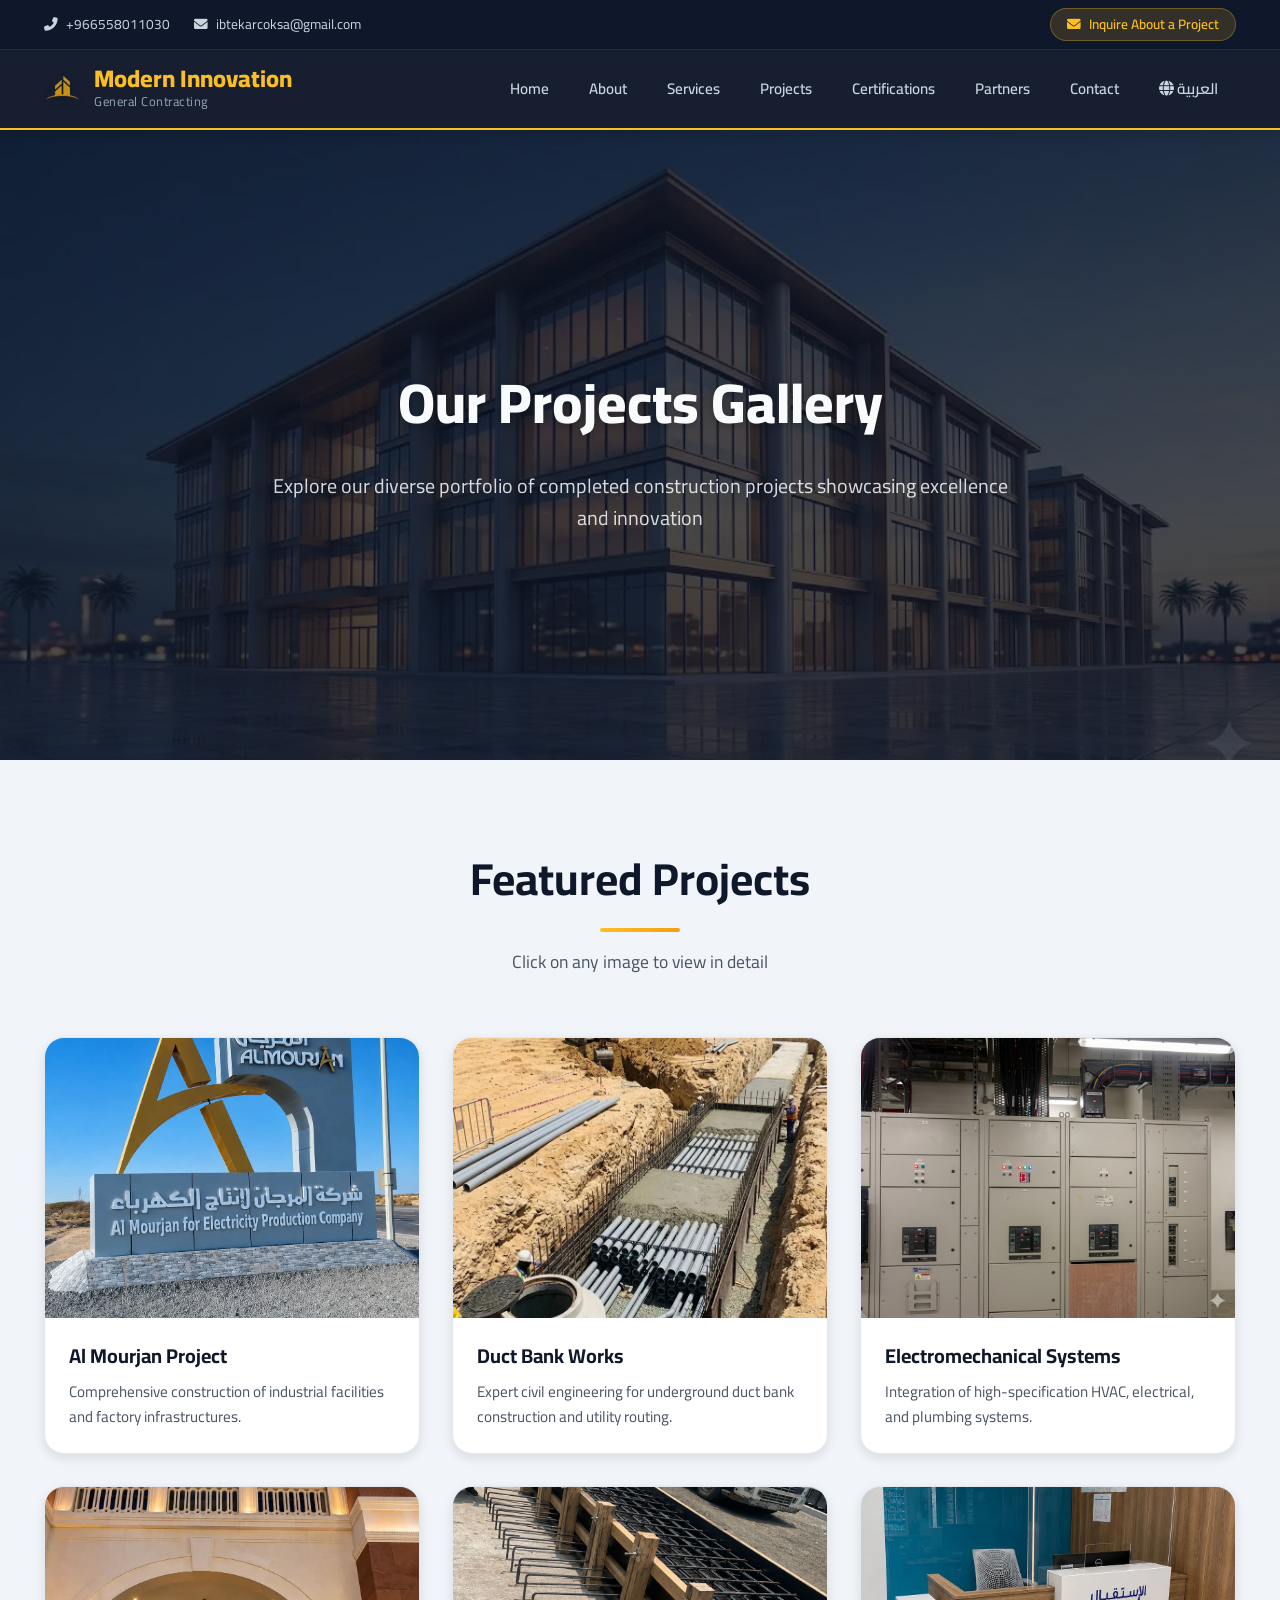
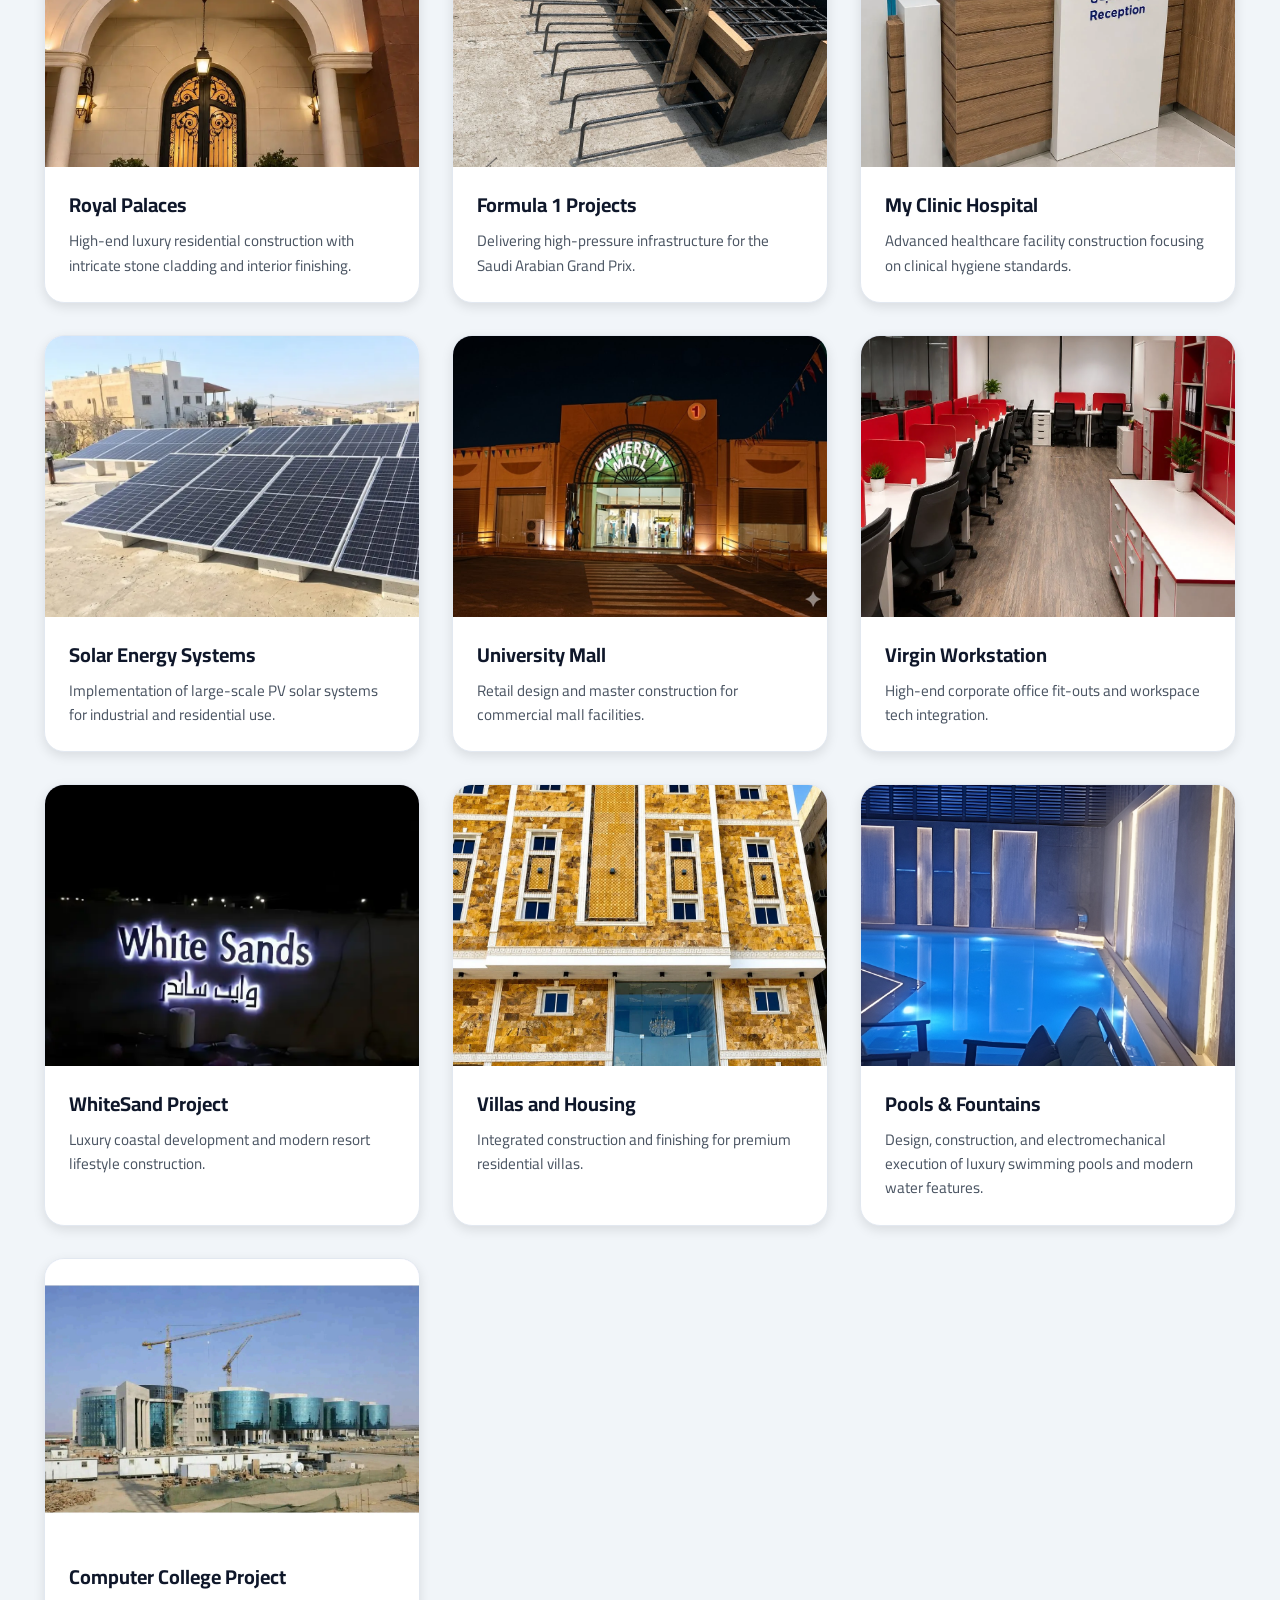
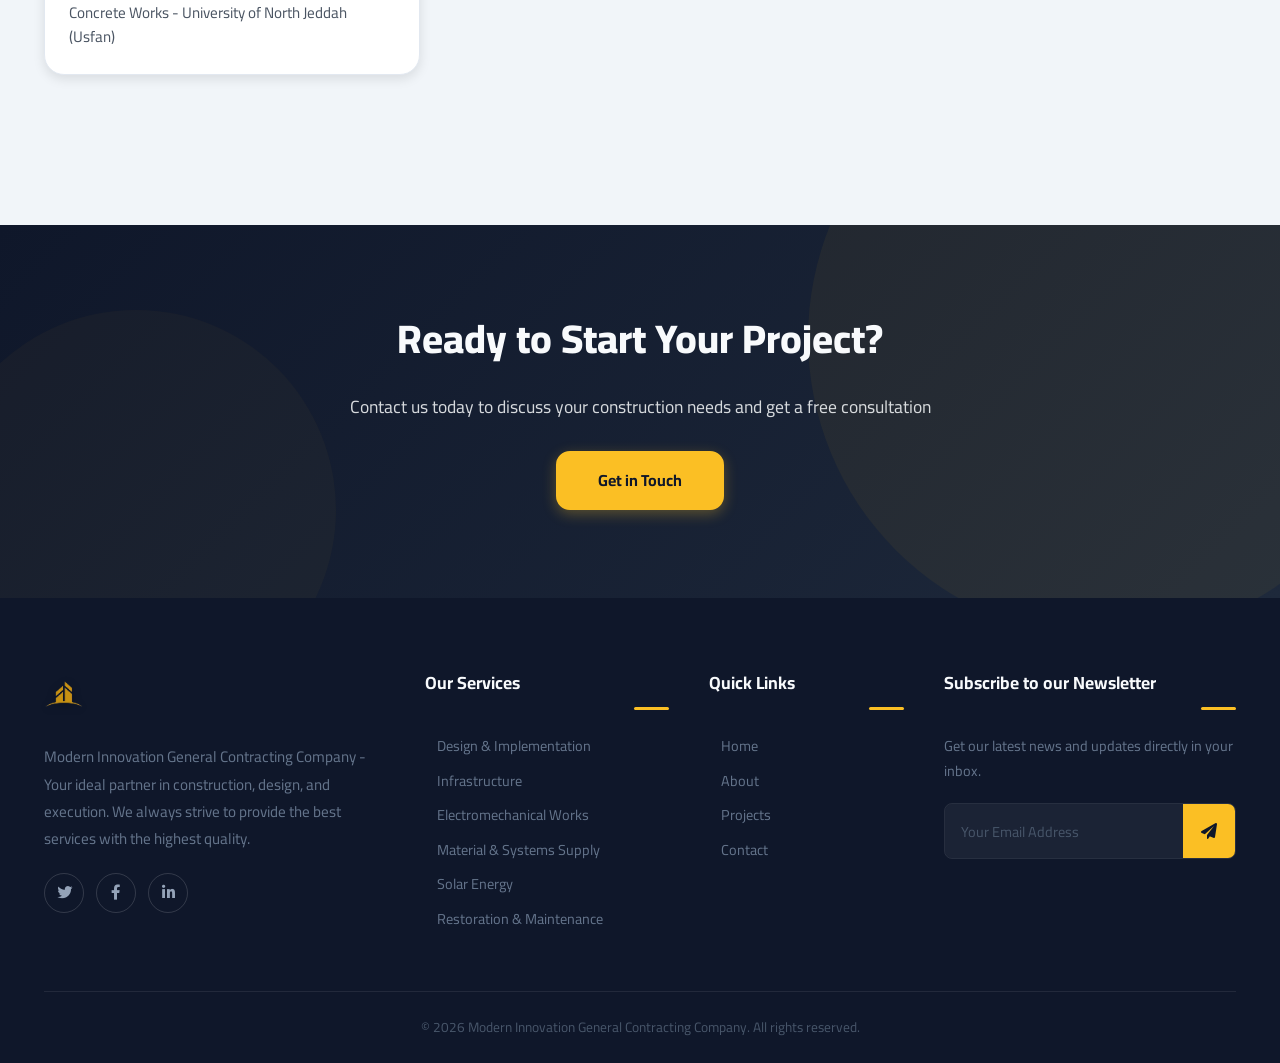
==== commit 36c46fcc: "err" ====
--- a/projects.html
+++ b/projects.html
@@ -239,7 +239,7 @@
 
     <div class="project-card" data-project-id="10" onclick="openProjectGallery('10')" role="button" tabindex="0">
         <div class="project-image-wrapper">
-            <img src="Imgs/projects/Whitesand/whiteSands1.webp" alt="WhiteSand Project" class="gallery-image" loading="lazy">
+            <img src="Imgs/projects/WhiteSand/whiteSands1.webp" alt="WhiteSand Project" class="gallery-image" loading="lazy">
             <div class="project-overlay">
                 <button class="project-view-btn" aria-label="View project image" data-i18n="projects_view">
                     <i class="fas fa-search-plus"></i> <span data-i18n="projects_view_text">View</span>
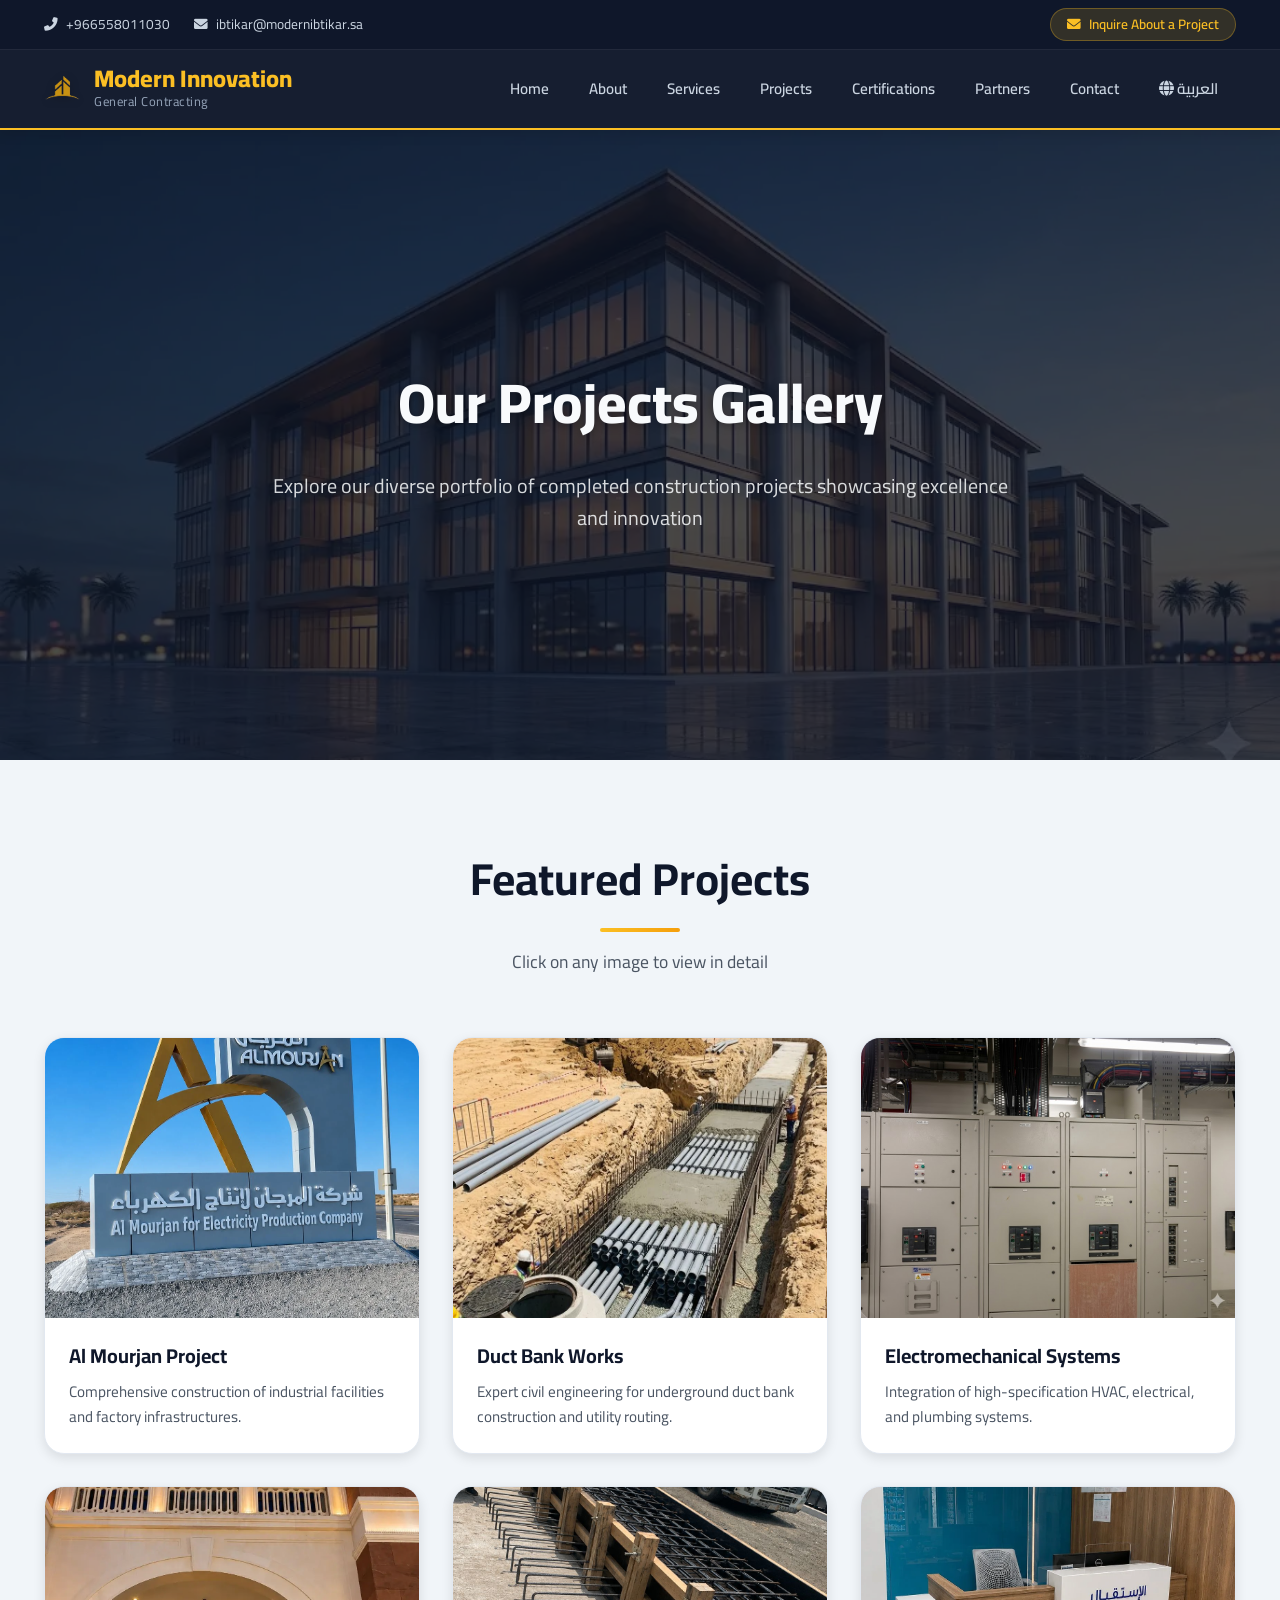
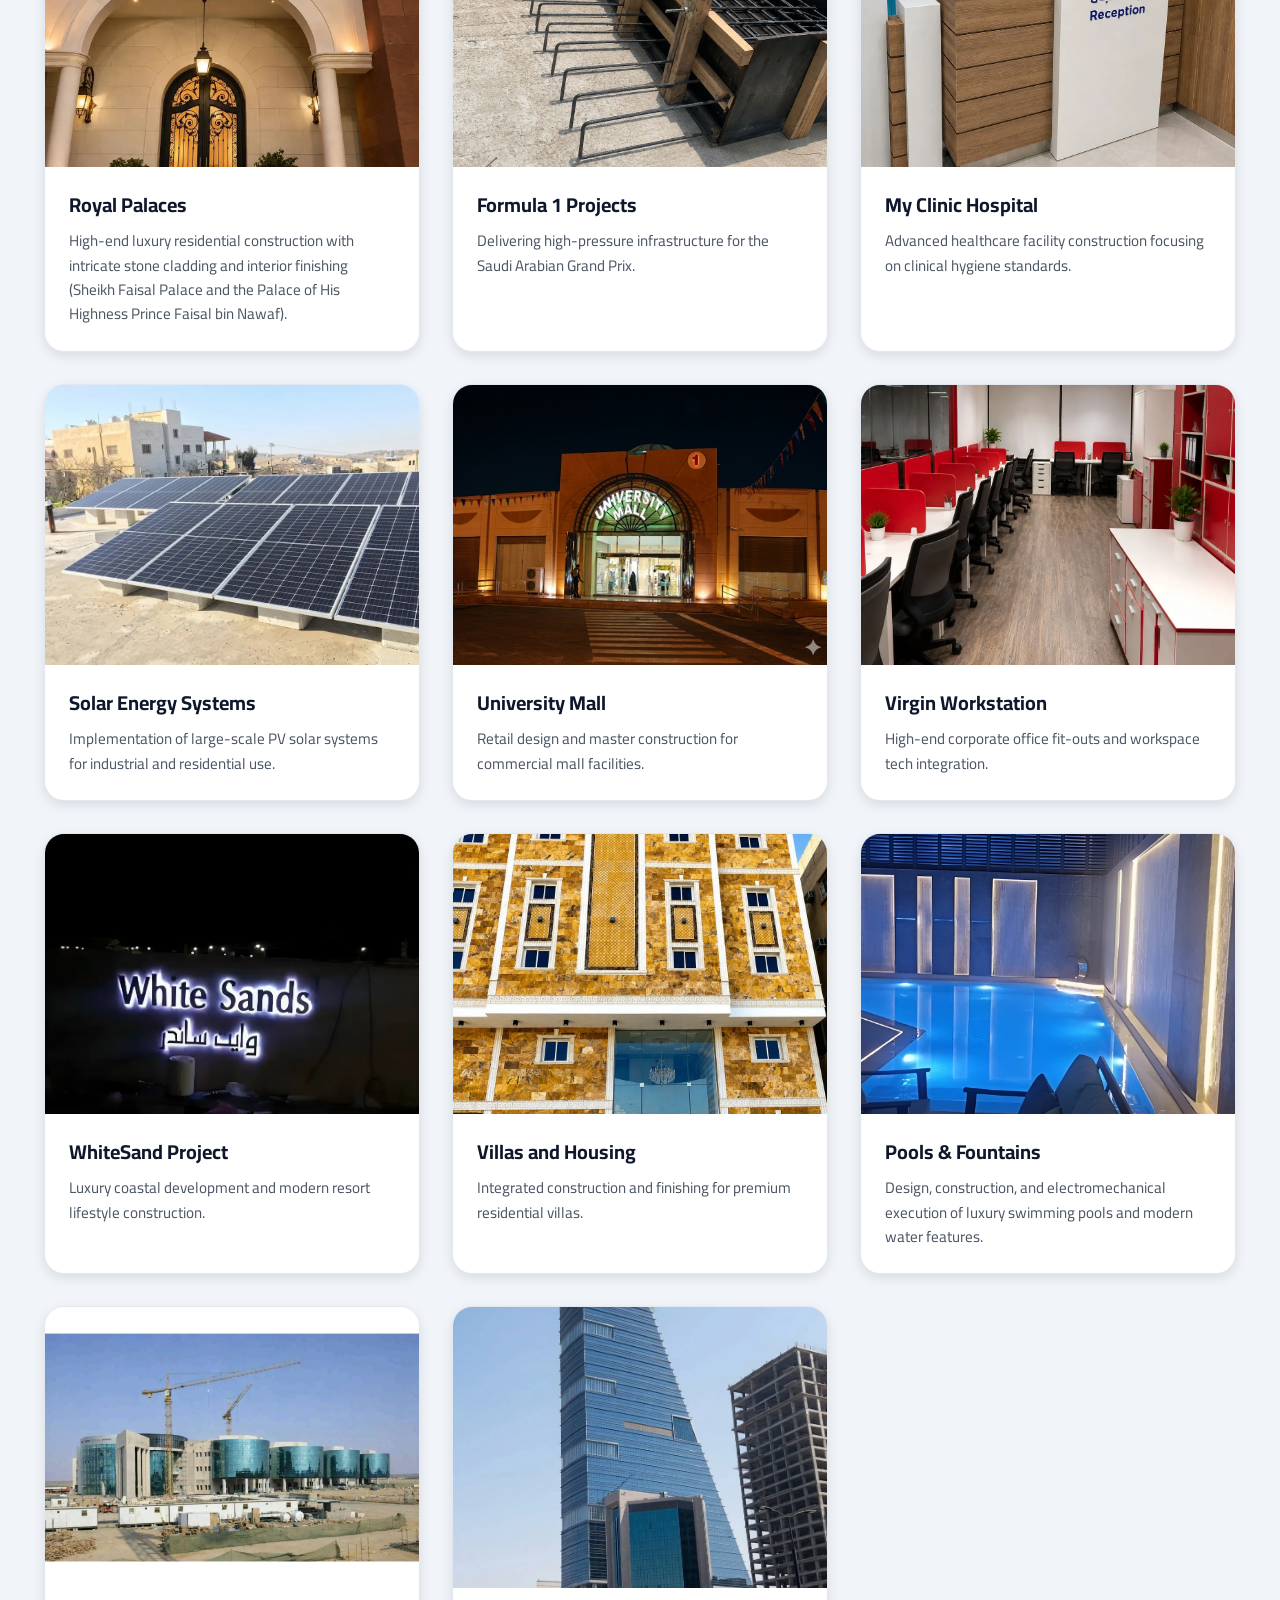
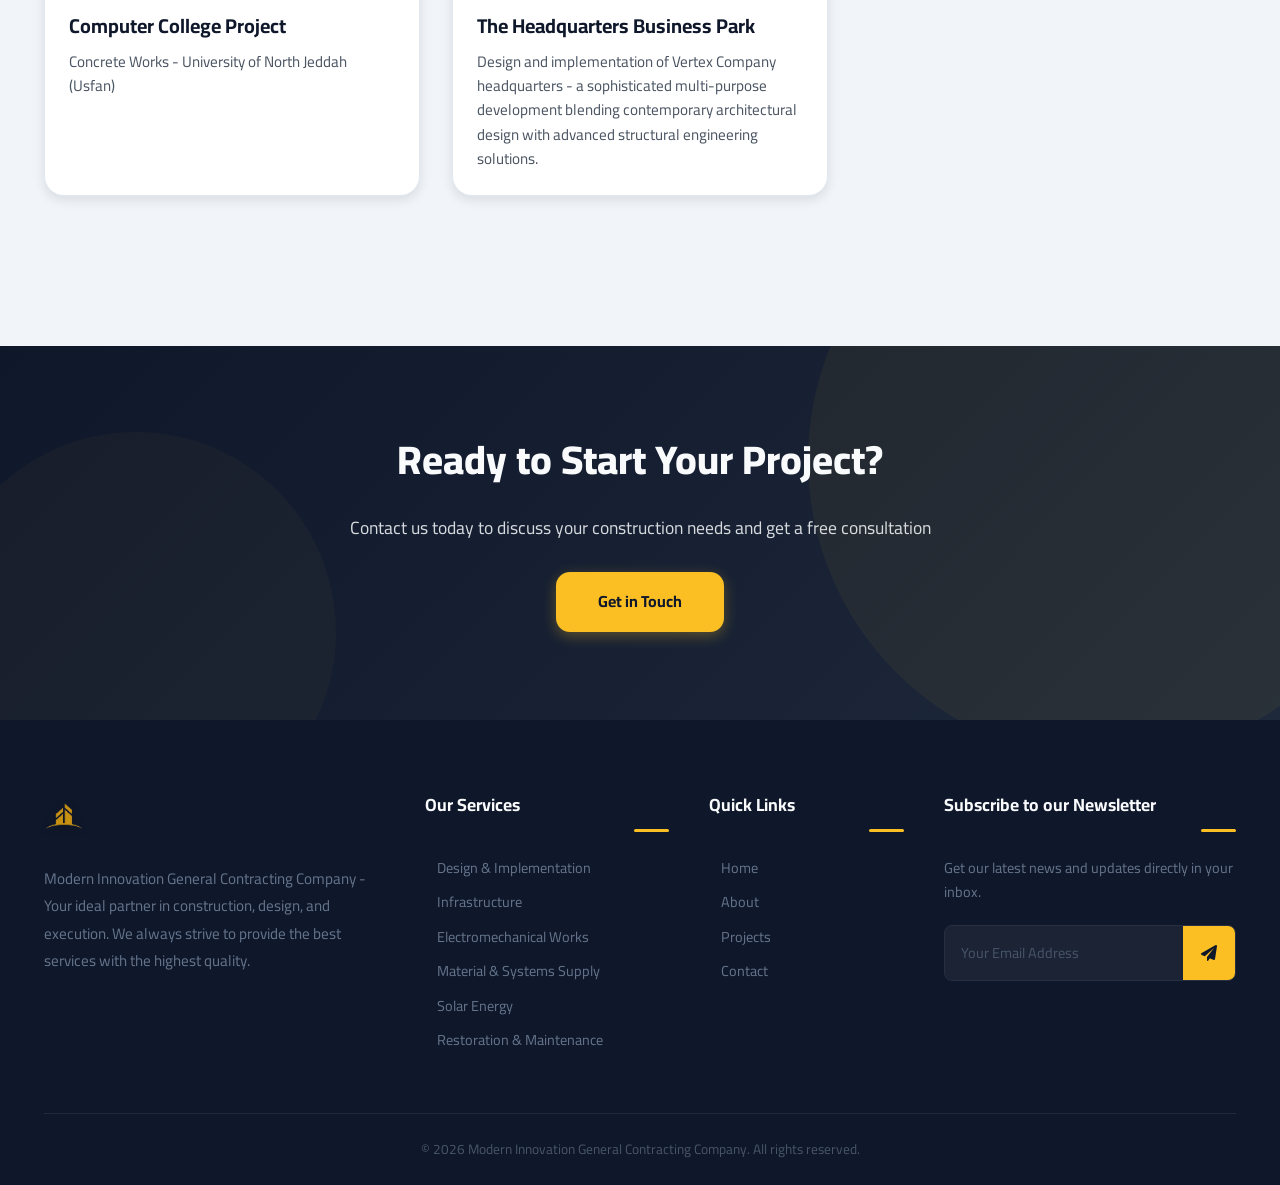
==== commit 4edc4a15: "Adding some details" ====
--- a/projects.html
+++ b/projects.html
@@ -46,7 +46,7 @@
             <div class="top-bar-content">
                 <div class="top-bar-contact">
                     <a href="tel:+966558011030"><i class="fas fa-phone-alt"></i> <span data-i18n="phone_num">+966558011030</span></a>
-                    <a href="mailto:ibtekarcoksa@gmail.com"><i class="fas fa-envelope"></i> <span data-i18n="email_addr">ibtekarcoksa@gmail.com</span></a>
+                    <a href="mailto:ibtikar@modernibtikar.sa"><i class="fas fa-envelope"></i> <span data-i18n="email_addr">ibtikar@modernibtikar.sa</span></a>
                 </div>
                 <div class="top-bar-cta">
                     <a href="#contact"><i class="fas fa-envelope"></i> <span data-i18n="projects_inquire">Inquire About a Project</span></a>
@@ -158,7 +158,7 @@
         </div>
         <div class="project-info">
             <h3 data-i18n="project_4_title">Royal Palaces</h3>
-            <p data-i18n="project_4_desc">High-end luxury residential construction with intricate stone cladding and interior finishing.</p>
+            <p data-i18n="project_4_desc">High-end luxury residential construction with intricate stone cladding and interior finishing (Sheikh Faisal Palace and the Palace of His Highness Prince Faisal bin Nawaf).</p>
         </div>
     </div>
 
@@ -293,6 +293,20 @@
     <div class="project-info">
         <h3 data-i18n="project_13_title">Computer Collage Projects</h3>
         <p data-i18n="project_13_desc">Concrete Works - University of North Jeddah (Usfan).</p>
+    </div>
+</div>
+    <div class="project-card" data-project-id="14" onclick="openProjectGallery('14')" role="button" tabindex="0">
+    <div class="project-image-wrapper">
+        <img src="Imgs/projects/Vertex-Project/Vertex-main.webp" alt="Vertex Project - Modern Innovation" class="gallery-image" loading="lazy">
+        <div class="project-overlay">
+            <button class="project-view-btn" aria-label="View project image" data-i18n="projects_view">
+                <i class="fas fa-search-plus"></i> <span data-i18n="projects_view_text">View</span>
+            </button>
+        </div>
+    </div>
+    <div class="project-info">
+        <h3 data-i18n="project_14_title">The Headquarters Business Park</h3>
+        <p data-i18n="project_14_desc">Design and implementation of Vertex Company headquarters - a sophisticated multi-purpose development blending contemporary architectural design with advanced structural engineering.</p>
     </div>
 </div>
 
@@ -321,30 +335,25 @@
                         <img src="Imgs/Logo.webp" alt="Modern Innovation General Contracting Company Logo" class="footer-logo-img">
                     </div>
                     <p data-i18n="foot_p1">Modern Innovation General Contracting Company - Your ideal partner in construction, design, and execution. We always strive to provide the best services with the highest quality.</p>
-                    <div class="footer-social">
-                        <a href="#" aria-label="Twitter"><i class="fab fa-twitter"></i></a>
-                        <a href="#" aria-label="Facebook"><i class="fab fa-facebook-f"></i></a>
-                        <a href="#" aria-label="LinkedIn"><i class="fab fa-linkedin-in"></i></a>
-                    </div>
                 </div>
                 <div class="footer-links-col">
                     <h2 data-i18n="foot_h4_serv">Our Services</h2>
                     <ul>
-                        <li><a href="index.html#services" data-i18n="foot_serv_1">Design & Implementation</a></li>
-                        <li><a href="index.html#services" data-i18n="foot_serv_2">Infrastructure</a></li>
-                        <li><a href="index.html#services" data-i18n="foot_serv_3">Electromechanical Works</a></li>
-                        <li><a href="index.html#services" data-i18n="foot_serv_4">Material & Systems Supply</a></li>
-                        <li><a href="index.html#services" data-i18n="foot_serv_5">Solar Energy</a></li>
-                        <li><a href="index.html#services" data-i18n="foot_serv_6">Restoration & Maintenance</a></li>
+                        <li><a href="#services" data-i18n="foot_serv_1">Design & Implementation</a></li>
+                        <li><a href="#services" data-i18n="foot_serv_2">Infrastructure</a></li>
+                        <li><a href="#services" data-i18n="foot_serv_3">Electromechanical Works</a></li>
+                        <li><a href="#services" data-i18n="foot_serv_4">Material & Systems Supply</a></li>
+                        <li><a href="#services" data-i18n="foot_serv_5">Solar Energy</a></li>
+                        <li><a href="#services" data-i18n="foot_serv_6">Restoration & Maintenance</a></li>
                     </ul>
                 </div>
                 <div class="footer-links-col">
                     <h2 data-i18n="foot_h4_quick">Quick Links</h2>
                     <ul>
-                        <li><a href="index.html" data-i18n="nav_home">Home</a></li>
-                        <li><a href="index.html#about" data-i18n="nav_about">About</a></li>
-                        <li><a href="projects.html" data-i18n="nav_projects">Projects</a></li>
-                        <li><a href="index.html#contact" data-i18n="nav_contact">Contact</a></li>
+                        <li><a href="#home" data-i18n="nav_home">Home</a></li>
+                        <li><a href="#about" data-i18n="nav_about">About</a></li>
+                        <li><a href="#projects" data-i18n="nav_projects">Projects</a></li>
+                        <li><a href="#contact" data-i18n="nav_contact">Contact</a></li>
                     </ul>
                 </div>
                 <div class="footer-newsletter">
@@ -388,3 +397,4 @@
 
 </body>
 </html>
+
--- a/style.css
+++ b/style.css
@@ -342,7 +342,7 @@
         rgba(15, 23, 42, 0.75) 50%,
         rgba(15, 23, 42, 0.85) 100%
     ),
-    url('Imgs/heroImage.webp') center center/cover no-repeat;
+    url('Imgs/Main-Cover.webp') center center/cover no-repeat;
     min-height: 85vh;
     display: flex;
     align-items: center;
@@ -1450,10 +1450,35 @@
     margin-bottom: 8px;
 }
 
-.contact-info-card p {
+.contact-info-card p,
+.contact-info-card a {
     color: var(--text-muted);
     font-size: 1rem;
     direction: ltr;
+}
+
+.contact-info-card a {
+    display: inline-flex;
+    align-items: center;
+    justify-content: center;
+    gap: 8px;
+    padding: 10px 0;
+    width: 100%;
+    color: var(--primary-color);
+    text-decoration: none;
+    font-weight: 700;
+    transition: color 0.25s ease, transform 0.25s ease;
+}
+
+.contact-info-card a:hover,
+.contact-info-card a:focus {
+    color: var(--accent-color);
+    transform: translateX(2px);
+    text-decoration: underline;
+}
+
+.contact-info-card a:not(:last-child) {
+    margin-bottom: 8px;
 }
 
 /* ============================================
@@ -2529,7 +2554,8 @@
     }
 
     /* Contact */
-    .contact-grid {
+    .contact-grid,
+    .contact-info-grid {
         grid-template-columns: 1fr;
     }
 
@@ -2619,3 +2645,4 @@
         gap: 10px;
     }
 }
+
--- a/style.css
+++ b/style.css
@@ -342,7 +342,7 @@
         rgba(15, 23, 42, 0.75) 50%,
         rgba(15, 23, 42, 0.85) 100%
     ),
-    url('Imgs/heroImage.webp') center center/cover no-repeat;
+    url('Imgs/Main-Cover.webp') center center/cover no-repeat;
     min-height: 85vh;
     display: flex;
     align-items: center;
@@ -1450,10 +1450,35 @@
     margin-bottom: 8px;
 }
 
-.contact-info-card p {
+.contact-info-card p,
+.contact-info-card a {
     color: var(--text-muted);
     font-size: 1rem;
     direction: ltr;
+}
+
+.contact-info-card a {
+    display: inline-flex;
+    align-items: center;
+    justify-content: center;
+    gap: 8px;
+    padding: 10px 0;
+    width: 100%;
+    color: var(--primary-color);
+    text-decoration: none;
+    font-weight: 700;
+    transition: color 0.25s ease, transform 0.25s ease;
+}
+
+.contact-info-card a:hover,
+.contact-info-card a:focus {
+    color: var(--accent-color);
+    transform: translateX(2px);
+    text-decoration: underline;
+}
+
+.contact-info-card a:not(:last-child) {
+    margin-bottom: 8px;
 }
 
 /* ============================================
@@ -2529,7 +2554,8 @@
     }
 
     /* Contact */
-    .contact-grid {
+    .contact-grid,
+    .contact-info-grid {
         grid-template-columns: 1fr;
     }
 
@@ -2619,3 +2645,4 @@
         gap: 10px;
     }
 }
+
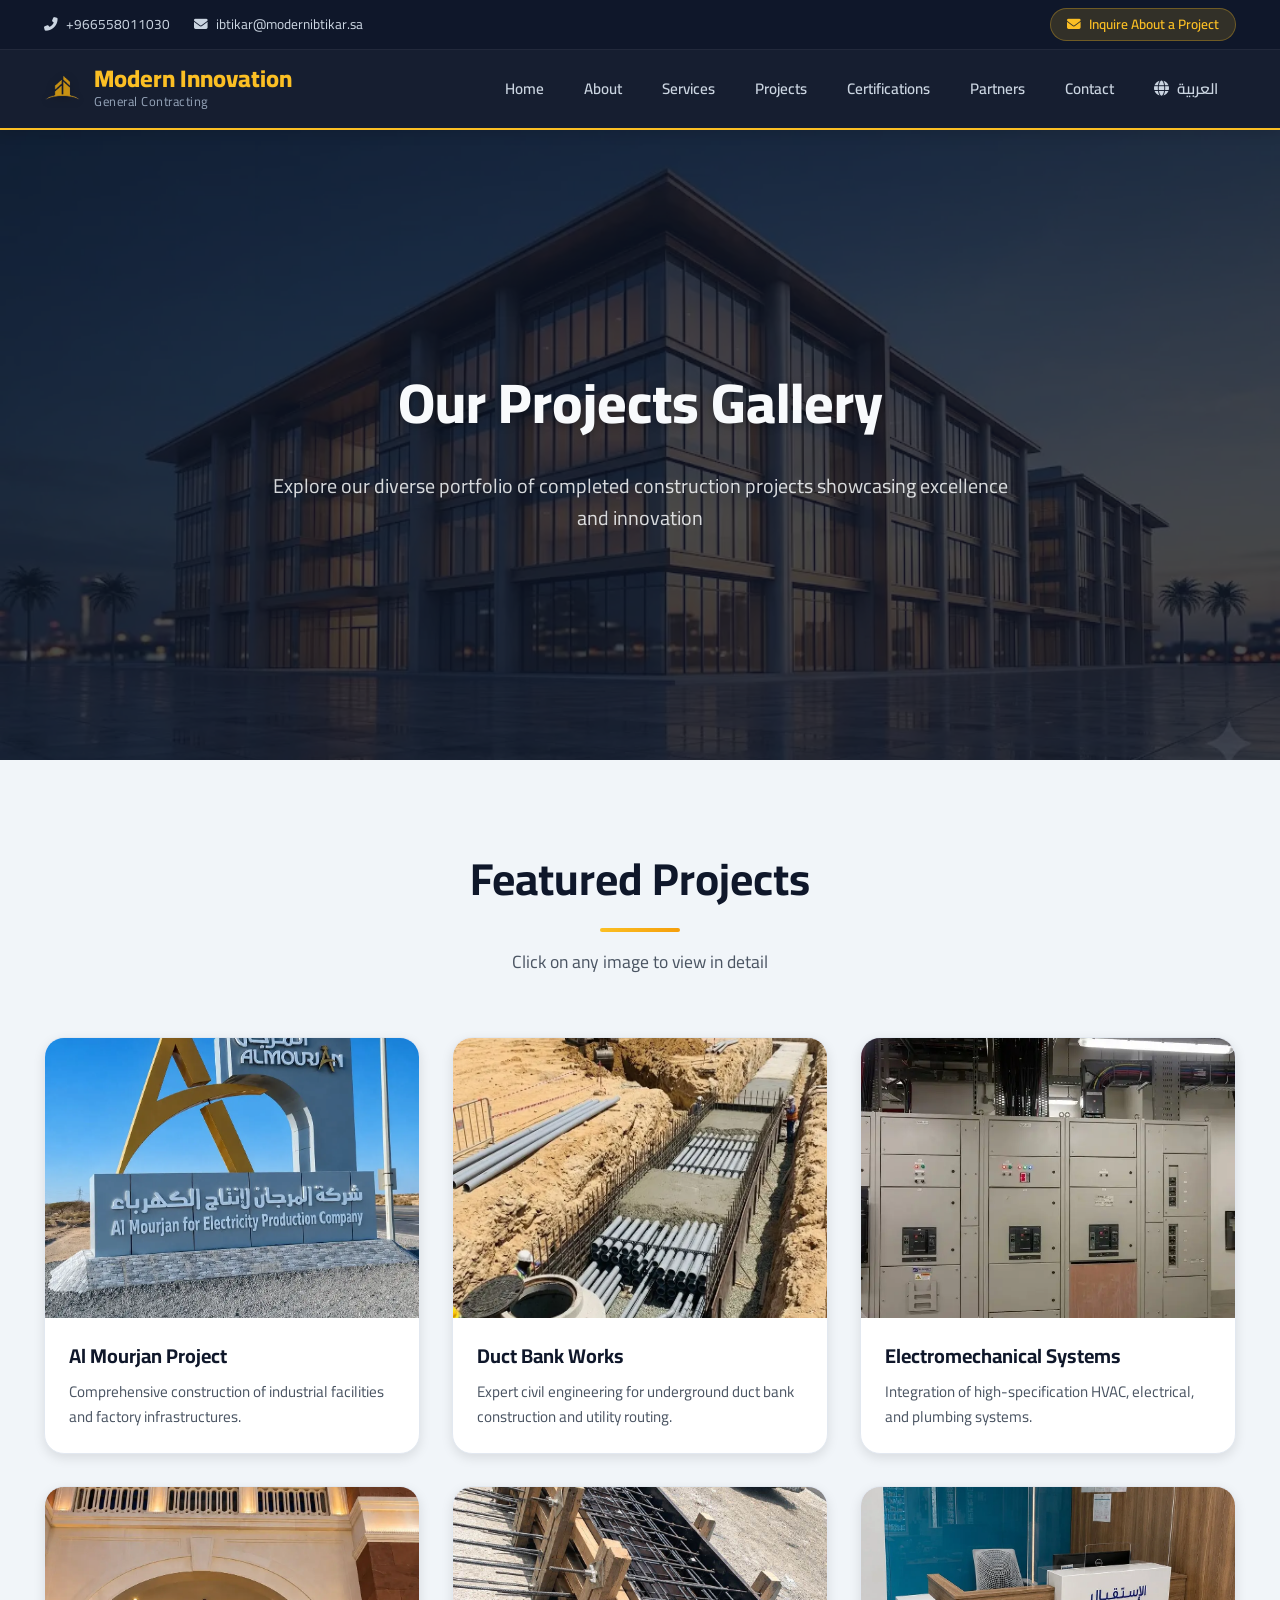
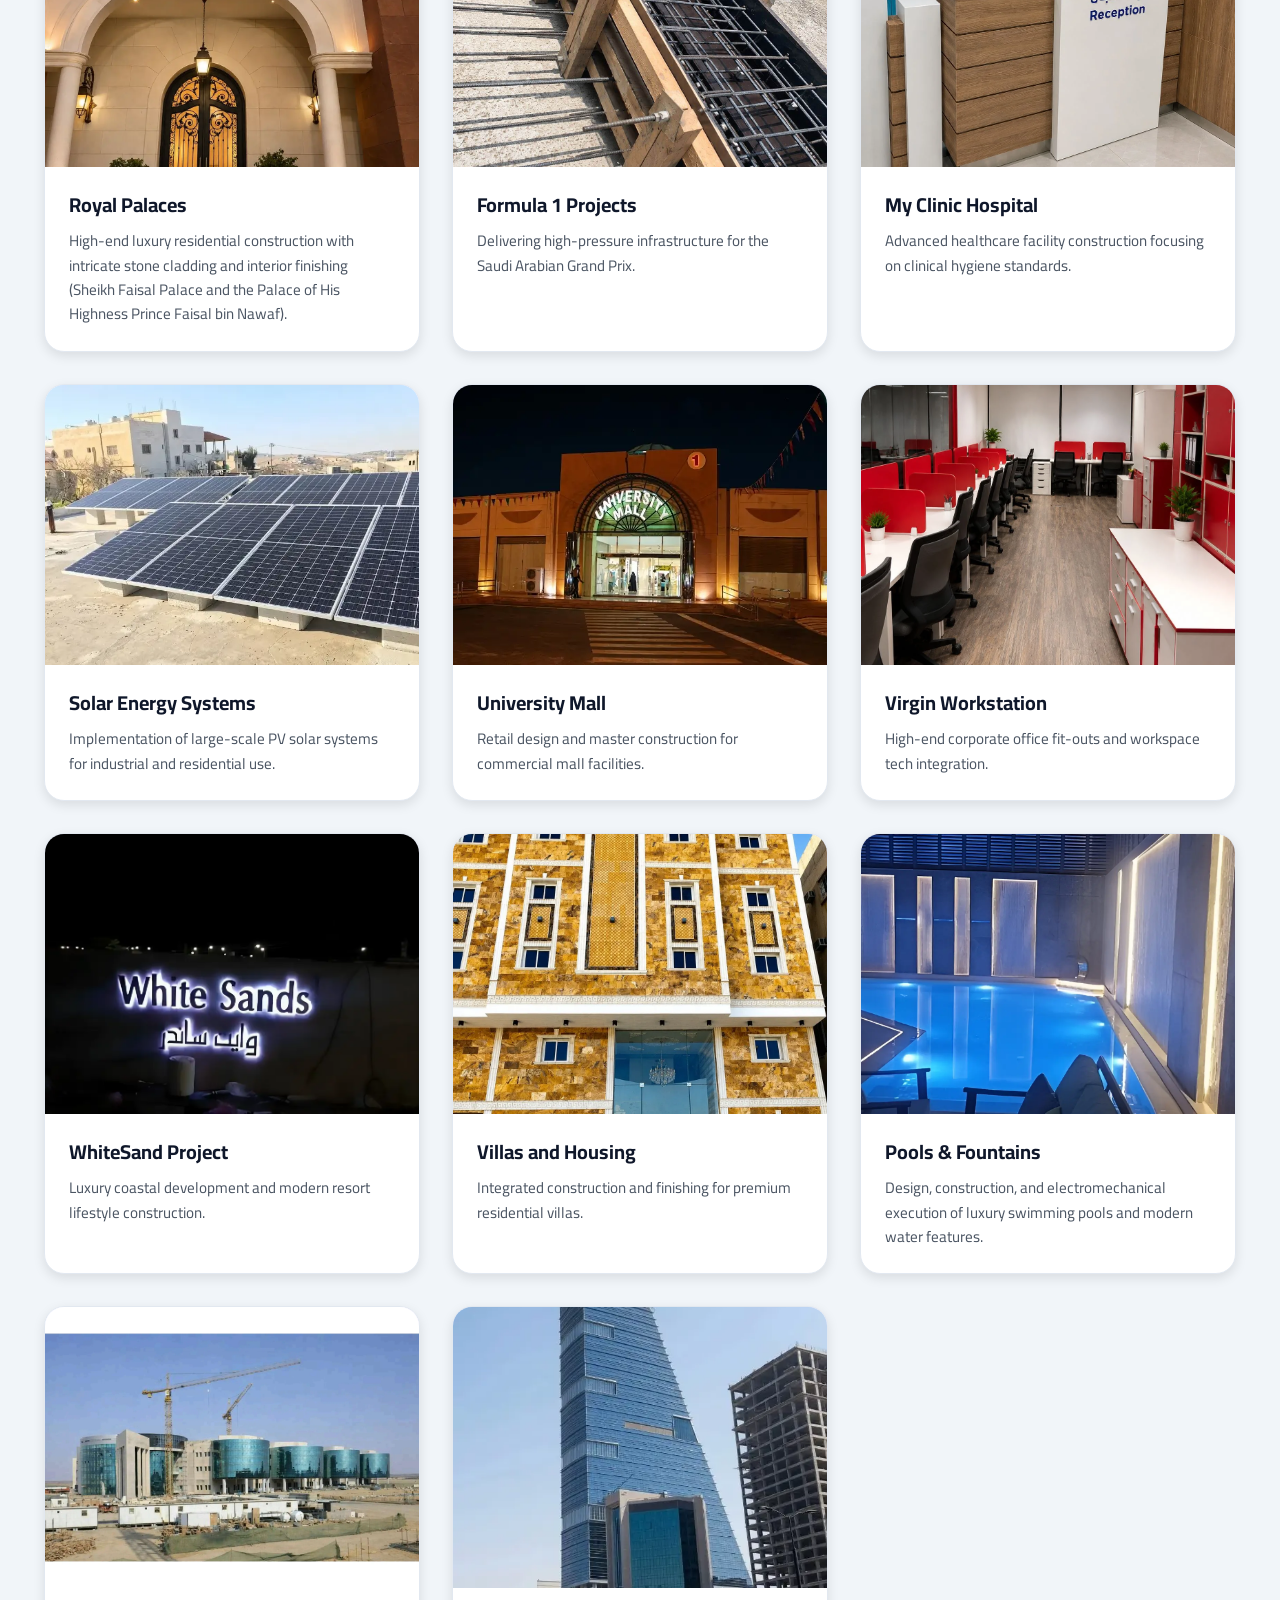
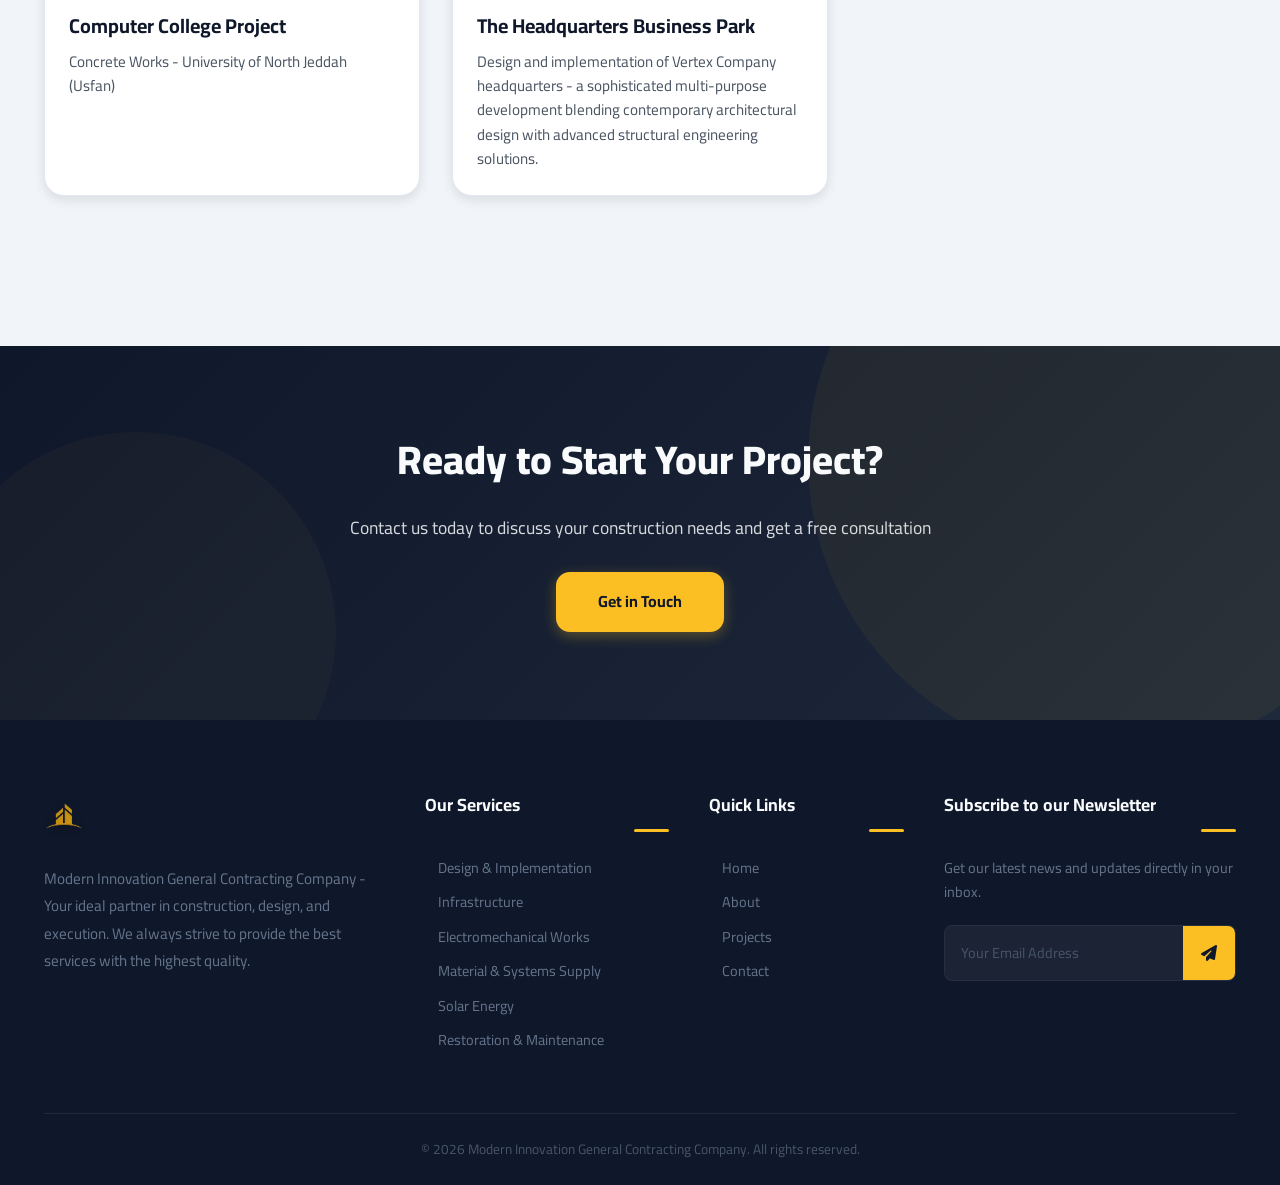
==== commit ff427d18: "making some edits" ====
--- a/projects.html
+++ b/projects.html
@@ -32,8 +32,7 @@
     <link rel="preload" href="style.css" as="style">
     <link rel="stylesheet" href="style.css">
 
-    <link rel="stylesheet" href="https://cdnjs.cloudflare.com/ajax/libs/font-awesome/6.0.0/css/all.min.css" media="print" onload="this.media='all'">
-    <noscript><link rel="stylesheet" href="https://cdnjs.cloudflare.com/ajax/libs/font-awesome/6.0.0/css/all.min.css"></noscript>
+    <!-- Font Awesome duplicate import removed; already loaded once above -->
 </head>
 <body>
 
@@ -75,7 +74,7 @@
                 <a href="index.html#licenses" data-i18n="nav_certs">Certifications</a>
                 <a href="index.html#partners" data-i18n="nav_partners">Partners</a>
                 <a href="index.html#contact" data-i18n="nav_contact">Contact</a>
-                <a href="#" class="lang-switch" id="langToggle" aria-label="Switch language"><i class="fas fa-globe"></i> <span data-i18n="lang_text">العربية</span></a>
+                <button type="button" class="lang-switch" id="langToggle" aria-label="Switch language"><i class="fas fa-globe"></i> <span data-i18n="lang_text">العربية</span></button>
             </nav>
             <button class="mobile-menu-btn" aria-label="Toggle menu"><i class="fas fa-bars"></i></button>
         </div>
@@ -102,11 +101,11 @@
                 <!-- Projects Grid -->
                 <div class="projects-gallery-grid">
     
-    <div class="project-card" data-project-id="1" onclick="openProjectGallery('1')" role="button" tabindex="0">
+    <div class="project-card" data-project-id="1">
         <div class="project-image-wrapper">
             <img src="Imgs/projects/Al-Mourjan-logo/Al-Mourjan-logo1.webp" alt="Al Mourjan Project" class="gallery-image" loading="lazy">
             <div class="project-overlay">
-                <button class="project-view-btn" aria-label="View project image" data-i18n="projects_view">
+                <button type="button" onclick="openProjectGallery('1')" class="project-view-btn" aria-label="View project image" data-i18n="projects_view">
                     <i class="fas fa-search-plus"></i> <span data-i18n="projects_view_text">View</span>
                 </button>
             </div>
@@ -117,11 +116,11 @@
         </div>
     </div>
 
-    <div class="project-card" data-project-id="2" onclick="openProjectGallery('2')" role="button" tabindex="0">
+    <div class="project-card" data-project-id="2">
         <div class="project-image-wrapper">
             <img src="Imgs/projects/Duct-Bank/Duct-Bank5.webp" alt="Duct Bank Works" class="gallery-image" loading="lazy">
             <div class="project-overlay">
-                <button class="project-view-btn" aria-label="View project image" data-i18n="projects_view">
+                <button type="button" onclick="openProjectGallery('2')" class="project-view-btn" aria-label="View project image" data-i18n="projects_view">
                     <i class="fas fa-search-plus"></i> <span data-i18n="projects_view_text">View</span>
                 </button>
             </div>
@@ -132,11 +131,11 @@
         </div>
     </div>
 
-    <div class="project-card" data-project-id="3" onclick="openProjectGallery('3')" role="button" tabindex="0">
+    <div class="project-card" data-project-id="3">
         <div class="project-image-wrapper">
             <img src="Imgs/projects/Electromechanical/Electromechanical1.webp" alt="Electromechanical Systems" class="gallery-image" loading="lazy">
             <div class="project-overlay">
-                <button class="project-view-btn" aria-label="View project image" data-i18n="projects_view">
+                <button type="button" onclick="openProjectGallery('3')" class="project-view-btn" aria-label="View project image" data-i18n="projects_view">
                     <i class="fas fa-search-plus"></i> <span data-i18n="projects_view_text">View</span>
                 </button>
             </div>
@@ -147,11 +146,11 @@
         </div>
     </div>
 
-    <div class="project-card" data-project-id="4" onclick="openProjectGallery('4')" role="button" tabindex="0">
+    <div class="project-card" data-project-id="4">
         <div class="project-image-wrapper">
             <img src="Imgs/projects/Faisal-Palace/Faisal-Palace1.webp" alt="Royal Palaces" class="gallery-image" loading="lazy">
             <div class="project-overlay">
-                <button class="project-view-btn" aria-label="View project image" data-i18n="projects_view">
+                <button type="button" onclick="openProjectGallery('4')" class="project-view-btn" aria-label="View project image" data-i18n="projects_view">
                     <i class="fas fa-search-plus"></i> <span data-i18n="projects_view_text">View</span>
                 </button>
             </div>
@@ -162,11 +161,11 @@
         </div>
     </div>
 
-    <div class="project-card" data-project-id="5" onclick="openProjectGallery('5')" role="button" tabindex="0">
-        <div class="project-image-wrapper">
-            <img src="Imgs/projects/Formula1/WhatsApp Image 2026-05-14 at 12.52.22 PM (1).webp" alt="Formula 1 Projects" class="gallery-image" loading="lazy">
-            <div class="project-overlay">
-                <button class="project-view-btn" aria-label="View project image" data-i18n="projects_view">
+    <div class="project-card" data-project-id="5">
+        <div class="project-image-wrapper">
+            <img src="Imgs/projects/Formula1/formula1-01.webp" alt="Formula 1 Projects" class="gallery-image" loading="lazy">
+            <div class="project-overlay">
+                <button type="button" onclick="openProjectGallery('5')" class="project-view-btn" aria-label="View project image" data-i18n="projects_view">
                     <i class="fas fa-search-plus"></i> <span data-i18n="projects_view_text">View</span>
                 </button>
             </div>
@@ -177,11 +176,11 @@
         </div>
     </div>
 
-    <div class="project-card" data-project-id="6" onclick="openProjectGallery('6')" role="button" tabindex="0">
-        <div class="project-image-wrapper">
-            <img src="Imgs/projects/MyClinic-Hospital/WhatsApp Image 2026-05-15 at 5.03.33 PM.webp" alt="My Clinic Hospital" class="gallery-image" loading="lazy">
-            <div class="project-overlay">
-                <button class="project-view-btn" aria-label="View project image" data-i18n="projects_view">
+    <div class="project-card" data-project-id="6">
+        <div class="project-image-wrapper">
+            <img src="Imgs/projects/MyClinic-Hospital/myclinic-01.webp" alt="My Clinic Hospital" class="gallery-image" loading="lazy">
+            <div class="project-overlay">
+                <button type="button" onclick="openProjectGallery('6')" class="project-view-btn" aria-label="View project image" data-i18n="projects_view">
                     <i class="fas fa-search-plus"></i> <span data-i18n="projects_view_text">View</span>
                 </button>
             </div>
@@ -192,11 +191,11 @@
         </div>
     </div>
 
-    <div class="project-card" data-project-id="7" onclick="openProjectGallery('7')" role="button" tabindex="0">
-        <div class="project-image-wrapper">
-            <img src="Imgs/projects/Solar-System/10f1d00bbe1142c19595a3b8a12846df.webp" alt="Solar Energy Systems" class="gallery-image" loading="lazy">
-            <div class="project-overlay">
-                <button class="project-view-btn" aria-label="View project image" data-i18n="projects_view">
+    <div class="project-card" data-project-id="7">
+        <div class="project-image-wrapper">
+            <img src="Imgs/projects/Solar-System/solar-01.webp" alt="Solar Energy Systems" class="gallery-image" loading="lazy">
+            <div class="project-overlay">
+                <button type="button" onclick="openProjectGallery('7')" class="project-view-btn" aria-label="View project image" data-i18n="projects_view">
                     <i class="fas fa-search-plus"></i> <span data-i18n="projects_view_text">View</span>
                 </button>
             </div>
@@ -207,11 +206,11 @@
         </div>
     </div>
 
-    <div class="project-card" data-project-id="8" onclick="openProjectGallery('8')" role="button" tabindex="0">
-        <div class="project-image-wrapper">
-            <img src="Imgs/projects/University-Mall/WhatsApp Image 2026-05-14 at 2.02.08 PM.webp" alt="University Mall" class="gallery-image" loading="lazy">
-            <div class="project-overlay">
-                <button class="project-view-btn" aria-label="View project image" data-i18n="projects_view">
+    <div class="project-card" data-project-id="8">
+        <div class="project-image-wrapper">
+            <img src="Imgs/projects/University-Mall/university-mall-01.webp" alt="University Mall" class="gallery-image" loading="lazy">
+            <div class="project-overlay">
+                <button type="button" onclick="openProjectGallery('8')" class="project-view-btn" aria-label="View project image" data-i18n="projects_view">
                     <i class="fas fa-search-plus"></i> <span data-i18n="projects_view_text">View</span>
                 </button>
             </div>
@@ -222,11 +221,11 @@
         </div>
     </div>
 
-    <div class="project-card" data-project-id="9" onclick="openProjectGallery('9')" role="button" tabindex="0">
-        <div class="project-image-wrapper">
-            <img src="Imgs/projects/Virgin-Workstation/WhatsApp Image 2026-05-15 at 2.13.22 PM (1).webp" alt="Virgin Workstation" class="gallery-image" loading="lazy">
-            <div class="project-overlay">
-                <button class="project-view-btn" aria-label="View project image" data-i18n="projects_view">
+    <div class="project-card" data-project-id="9">
+        <div class="project-image-wrapper">
+            <img src="Imgs/projects/Virgin-Workstation/virgin-workstation-01.webp" alt="Virgin Workstation" class="gallery-image" loading="lazy">
+            <div class="project-overlay">
+                <button type="button" onclick="openProjectGallery('9')" class="project-view-btn" aria-label="View project image" data-i18n="projects_view">
                     <i class="fas fa-search-plus"></i> <span data-i18n="projects_view_text">View</span>
                 </button>
             </div>
@@ -237,11 +236,11 @@
         </div>
     </div>
 
-    <div class="project-card" data-project-id="10" onclick="openProjectGallery('10')" role="button" tabindex="0">
+    <div class="project-card" data-project-id="10">
         <div class="project-image-wrapper">
             <img src="Imgs/projects/WhiteSand/whiteSands1.webp" alt="WhiteSand Project" class="gallery-image" loading="lazy">
             <div class="project-overlay">
-                <button class="project-view-btn" aria-label="View project image" data-i18n="projects_view">
+                <button type="button" onclick="openProjectGallery('10')" class="project-view-btn" aria-label="View project image" data-i18n="projects_view">
                     <i class="fas fa-search-plus"></i> <span data-i18n="projects_view_text">View</span>
                 </button>
             </div>
@@ -252,11 +251,11 @@
         </div>
     </div>
 
-    <div class="project-card" data-project-id="11" onclick="openProjectGallery('11')" role="button" tabindex="0">
-        <div class="project-image-wrapper">
-            <img src="Imgs/projects/Villas-and-housing/WhatsApp Image 2026-05-15 at 5.10.14 PM.webp" alt="Villas and Housing" class="gallery-image" loading="lazy">
-            <div class="project-overlay">
-                <button class="project-view-btn" aria-label="View project image" data-i18n="projects_view">
+    <div class="project-card" data-project-id="11">
+        <div class="project-image-wrapper">
+            <img src="Imgs/projects/Villas-and-housing/villas-and-housing-01.webp" alt="Villas and Housing" class="gallery-image" loading="lazy">
+            <div class="project-overlay">
+                <button type="button" onclick="openProjectGallery('11')" class="project-view-btn" aria-label="View project image" data-i18n="projects_view">
                     <i class="fas fa-search-plus"></i> <span data-i18n="projects_view_text">View</span>
                 </button>
             </div>
@@ -267,11 +266,11 @@
         </div>
     </div>
 
-    <div class="project-card" data-project-id="12" onclick="openProjectGallery('12')" role="button" tabindex="0">
+    <div class="project-card" data-project-id="12">
     <div class="project-image-wrapper">
-        <img src="Imgs/projects/Pools/19228bce0765412896e8dfabb149b687.webp" alt="Pools and Fountains" class="gallery-image" loading="lazy">
+        <img src="Imgs/projects/Pools/pools-01.webp" alt="Pools and Fountains" class="gallery-image" loading="lazy">
         <div class="project-overlay">
-            <button class="project-view-btn" aria-label="View project image" data-i18n="projects_view">
+                <button type="button" onclick="openProjectGallery('12')" class="project-view-btn" aria-label="View project image" data-i18n="projects_view">
                 <i class="fas fa-search-plus"></i> <span data-i18n="projects_view_text">View</span>
             </button>
         </div>
@@ -281,11 +280,11 @@
         <p data-i18n="project_12_desc">Design, construction, and electromechanical execution of luxury swimming pools and modern water features.</p>
     </div>
 </div>
-    <div class="project-card" data-project-id="13" onclick="openProjectGallery('13')" role="button" tabindex="0">
+    <div class="project-card" data-project-id="13">
     <div class="project-image-wrapper">
         <img src="Imgs/projects/ComputerCollage/cardComputerCollage.webp" alt="Pools and Fountains" class="gallery-image" loading="lazy">
         <div class="project-overlay">
-            <button class="project-view-btn" aria-label="View project image" data-i18n="projects_view">
+                <button type="button" onclick="openProjectGallery('13')" class="project-view-btn" aria-label="View project image" data-i18n="projects_view">
                 <i class="fas fa-search-plus"></i> <span data-i18n="projects_view_text">View</span>
             </button>
         </div>
@@ -295,11 +294,11 @@
         <p data-i18n="project_13_desc">Concrete Works - University of North Jeddah (Usfan).</p>
     </div>
 </div>
-    <div class="project-card" data-project-id="14" onclick="openProjectGallery('14')" role="button" tabindex="0">
+    <div class="project-card" data-project-id="14">
     <div class="project-image-wrapper">
         <img src="Imgs/projects/Vertex-Project/Vertex-main.webp" alt="Vertex Project - Modern Innovation" class="gallery-image" loading="lazy">
         <div class="project-overlay">
-            <button class="project-view-btn" aria-label="View project image" data-i18n="projects_view">
+                <button type="button" onclick="openProjectGallery('14')" class="project-view-btn" aria-label="View project image" data-i18n="projects_view">
                 <i class="fas fa-search-plus"></i> <span data-i18n="projects_view_text">View</span>
             </button>
         </div>
@@ -372,7 +371,7 @@
     </footer>
 
     <!-- Projects Lightbox Modal -->
-    <div class="projects-lightbox" id="projectsLightbox" role="dialog" aria-labelledby="lightboxTitle" aria-hidden="true">
+    <div class="projects-lightbox" id="projectsLightbox" role="dialog" aria-modal="true" aria-labelledby="lightboxTitle" aria-hidden="true">
         <div class="lightbox-overlay"></div>
         <div class="lightbox-content">
             <button class="lightbox-close" aria-label="Close image lightbox"><i class="fas fa-times"></i></button>
--- a/style.css
+++ b/style.css
@@ -297,6 +297,54 @@
     color: var(--accent-color);
 }
 
+/* Ensure the language toggle button matches anchor styles */
+.nav-links .lang-switch {
+    color: #cbd5e1;
+    text-decoration: none;
+    padding: 10px 18px;
+    border-radius: var(--radius-sm);
+    transition: var(--transition);
+    font-weight: 600;
+    font-size: 0.95rem;
+    position: relative;
+    background: none;
+    border: none;
+    cursor: pointer;
+    display: inline-flex;
+    align-items: center;
+    gap: 8px;
+}
+
+.nav-links .lang-switch::after {
+    content: '';
+    position: absolute;
+    bottom: 2px;
+    left: 50%;
+    width: 0;
+    height: 3px;
+    background: var(--accent-color);
+    transition: var(--transition);
+    transform: translateX(-50%);
+    border-radius: 3px;
+}
+
+.nav-links .lang-switch:hover,
+.nav-links .lang-switch.active {
+    color: var(--accent-color);
+}
+
+.nav-links .lang-switch:hover::after,
+.nav-links .lang-switch.active::after {
+    width: 60%;
+}
+
+.nav-links .lang-switch:focus,
+.nav-links .lang-switch:focus-visible {
+    outline: 2px solid var(--accent-color);
+    outline-offset: 2px;
+    color: var(--accent-color);
+}
+
 .nav-links a:hover::after,
 .nav-links a.active::after {
     width: 60%;
--- a/style.css
+++ b/style.css
@@ -297,6 +297,54 @@
     color: var(--accent-color);
 }
 
+/* Ensure the language toggle button matches anchor styles */
+.nav-links .lang-switch {
+    color: #cbd5e1;
+    text-decoration: none;
+    padding: 10px 18px;
+    border-radius: var(--radius-sm);
+    transition: var(--transition);
+    font-weight: 600;
+    font-size: 0.95rem;
+    position: relative;
+    background: none;
+    border: none;
+    cursor: pointer;
+    display: inline-flex;
+    align-items: center;
+    gap: 8px;
+}
+
+.nav-links .lang-switch::after {
+    content: '';
+    position: absolute;
+    bottom: 2px;
+    left: 50%;
+    width: 0;
+    height: 3px;
+    background: var(--accent-color);
+    transition: var(--transition);
+    transform: translateX(-50%);
+    border-radius: 3px;
+}
+
+.nav-links .lang-switch:hover,
+.nav-links .lang-switch.active {
+    color: var(--accent-color);
+}
+
+.nav-links .lang-switch:hover::after,
+.nav-links .lang-switch.active::after {
+    width: 60%;
+}
+
+.nav-links .lang-switch:focus,
+.nav-links .lang-switch:focus-visible {
+    outline: 2px solid var(--accent-color);
+    outline-offset: 2px;
+    color: var(--accent-color);
+}
+
 .nav-links a:hover::after,
 .nav-links a.active::after {
     width: 60%;
